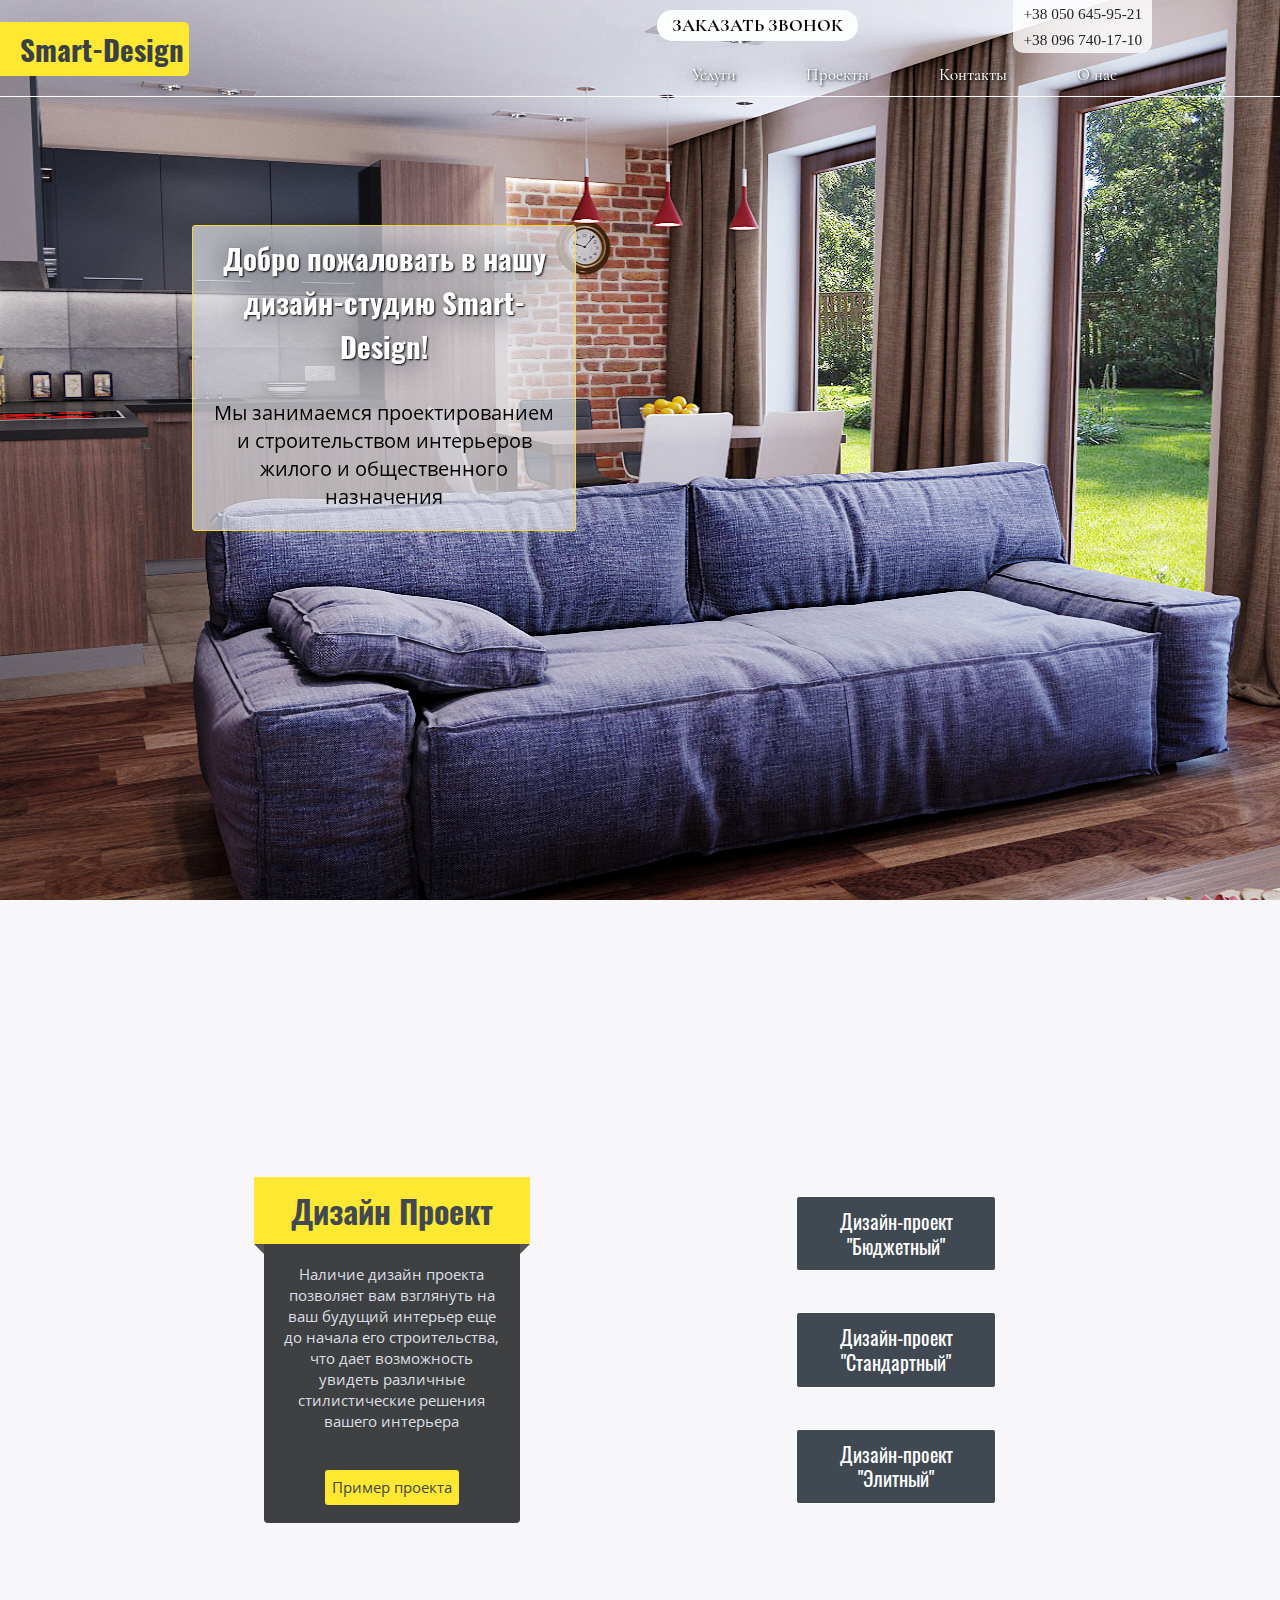
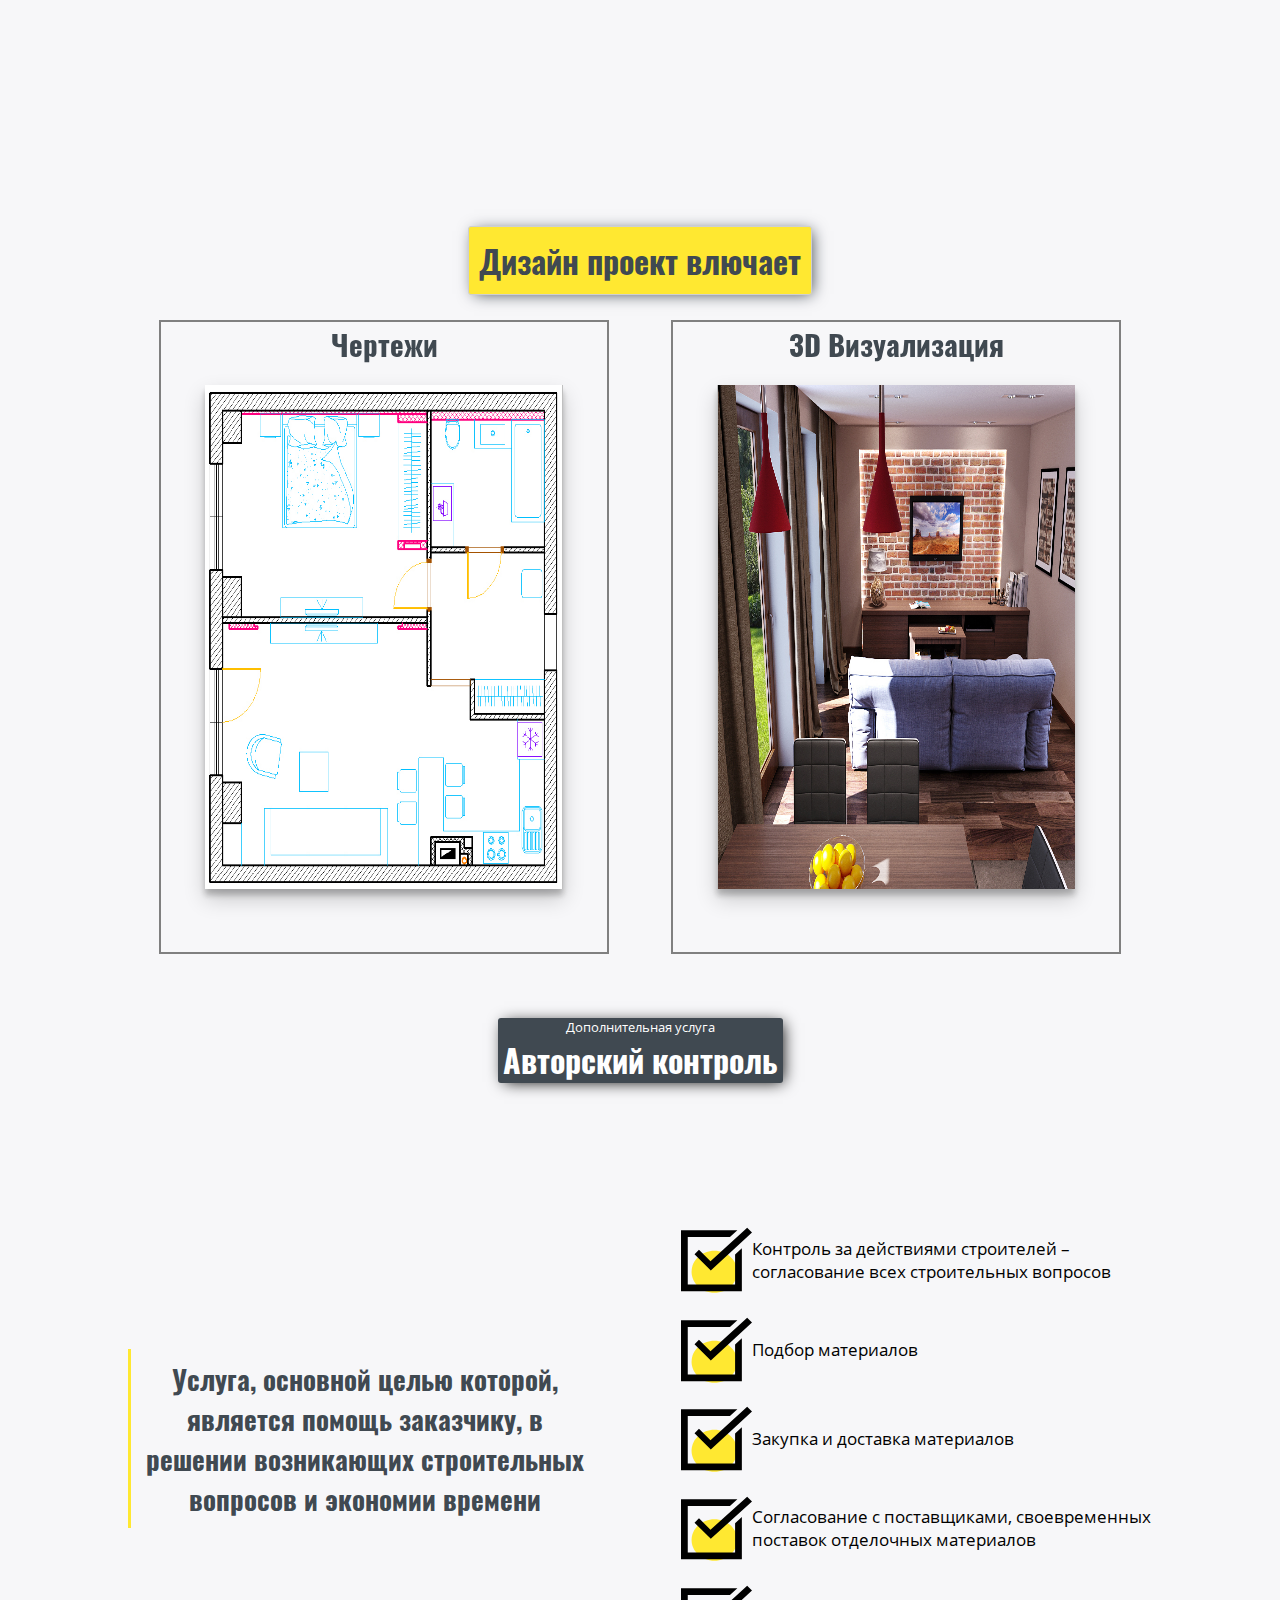
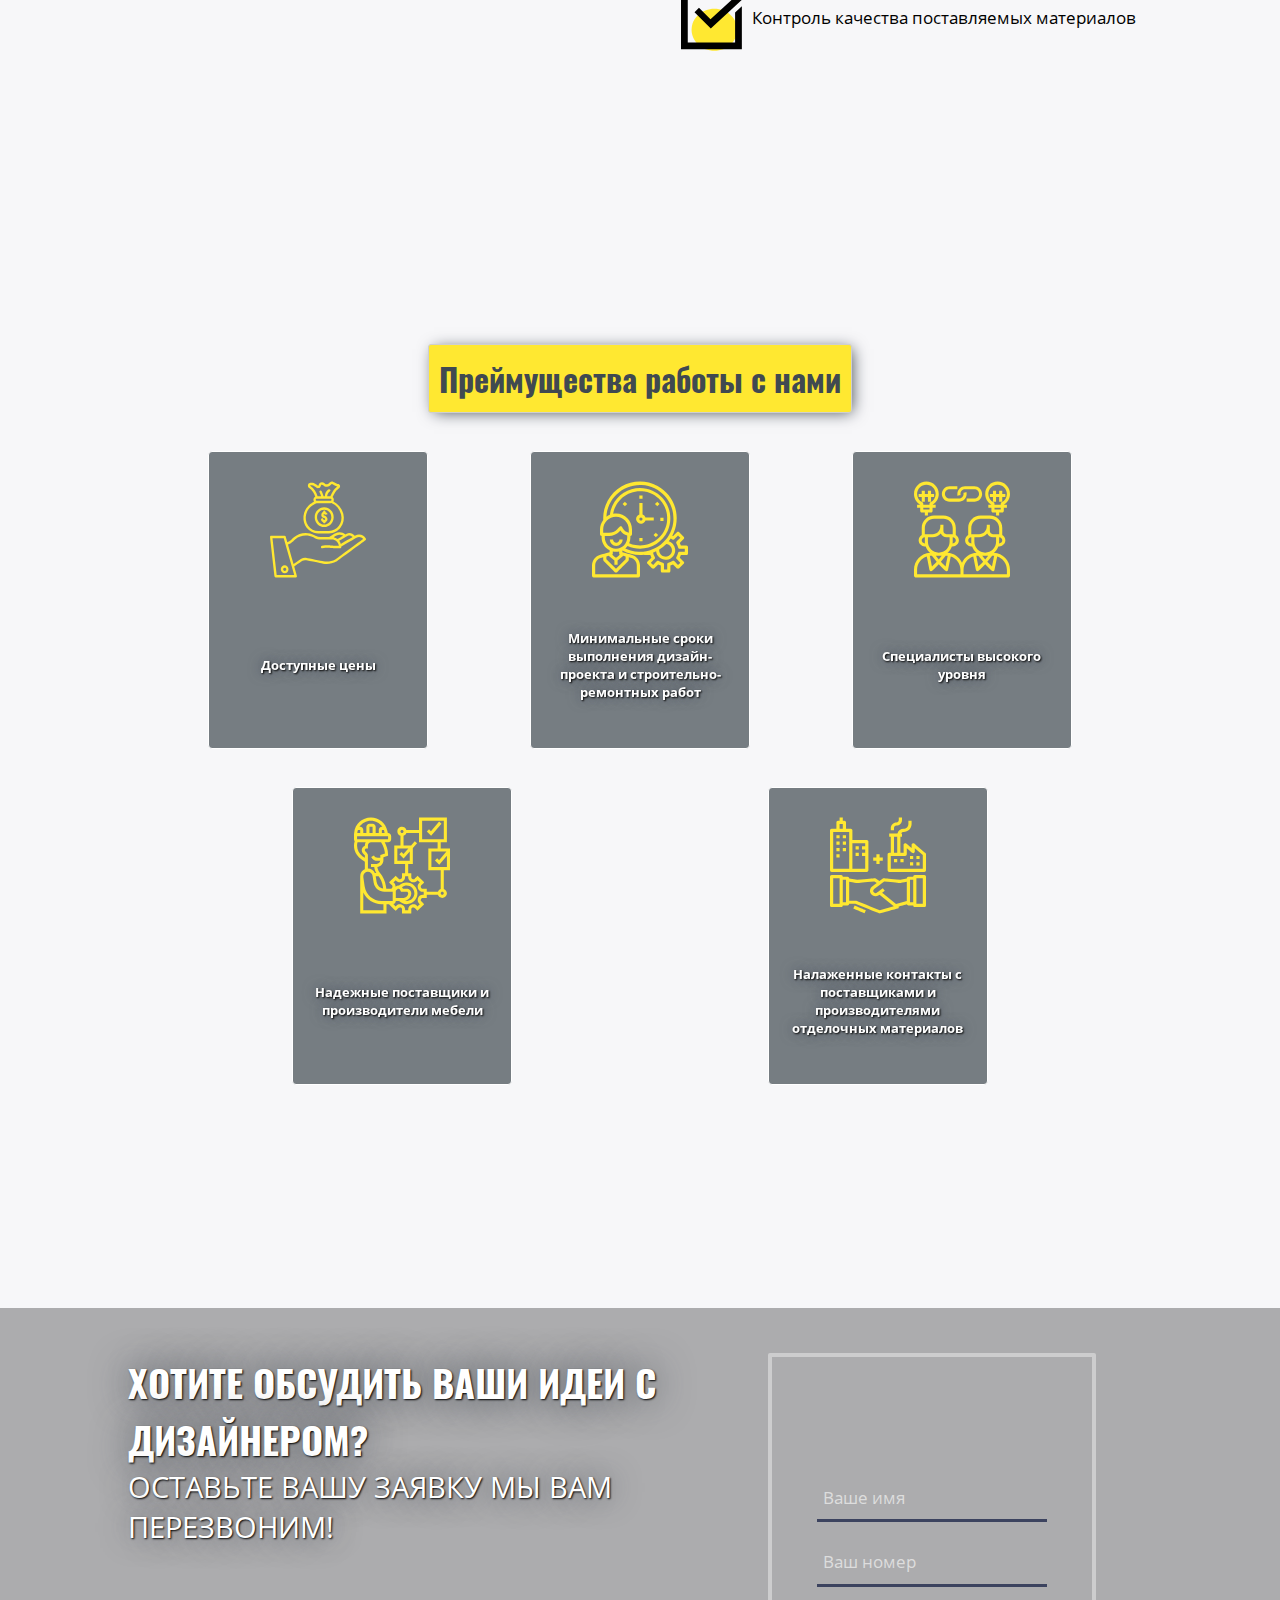
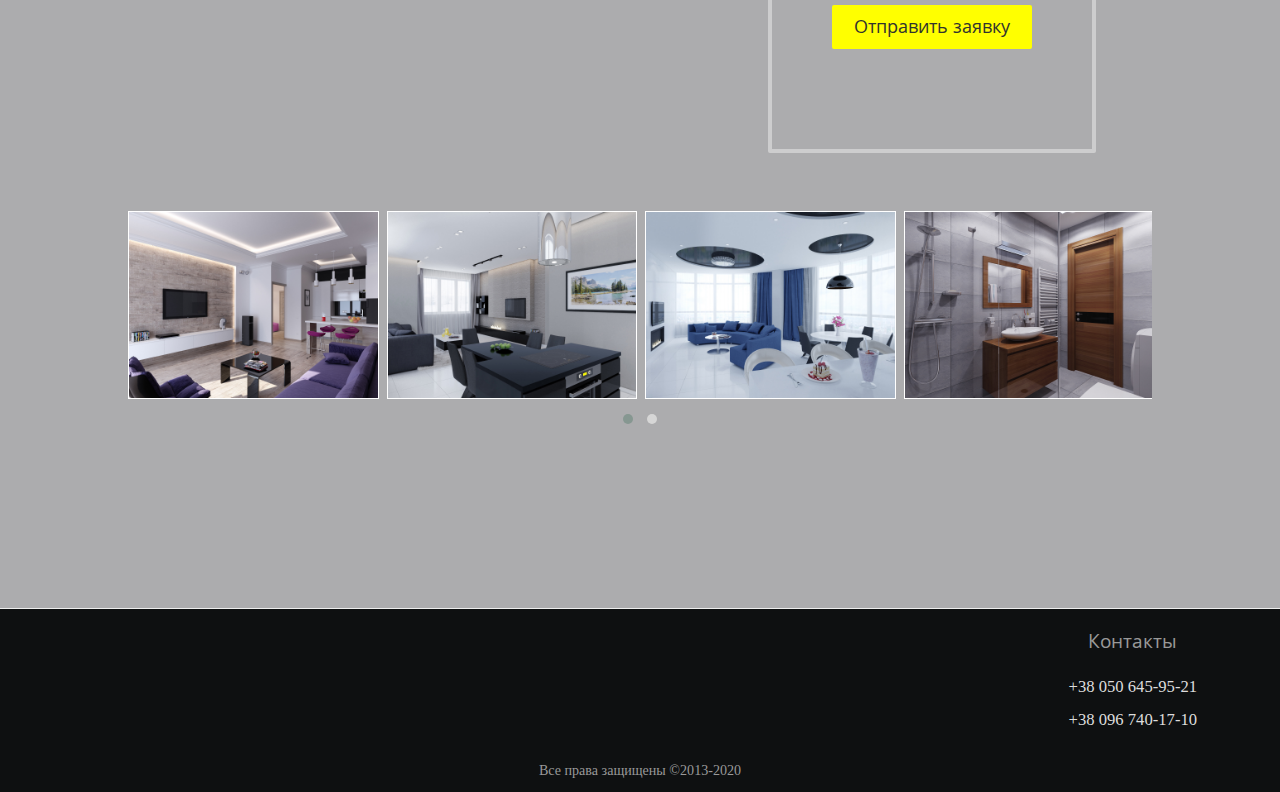
==== index.html @ 676ca0ef "im commit" ====
<!DOCTYPE html>
<html lang="ru">
<head>
	<meta charset="UTF-8">
	<meta name="viewport" content="width=device-width, initial-scale=1.0">
	<title>Smart-Design</title>
	<link rel="stylesheet" href="css/index.style.css">
  <link rel="stylesheet" href="css/fonts.css">
  <link rel="stylesheet" href="css/media.css">
  <link rel="stylesheet" type="text/css" href="css/owl.carousel.min.css"  >
  <link rel="stylesheet" type="text/css" href="css/owl.theme.default.min.css"  >
  <link rel="stylesheet" href="css/pushyMenu.css">
      <!-- slider -->
    <link rel="stylesheet" href="css/swiper.min.css">
</head>
<body>
  

<div class="wrap">
	<header class="site-header push">	
    <div class="LogoMobile"><a href="/">Smart-Design</a></div>
    <nav class="menu">
    	<div class="logoandAll">
        <div class="mainLogo"><h1><a href="/">Smart-Design</a></h1></div>
      
          <div class="dws-menu">
            <div class="phoneform">
              <span class="buttonn"><a href="#popup4" class="fill">Заказать звонок</a></span>
              <div class="phoneColor">
                <a href="tel:+38(050)645-95-21">+38 050 645-95-21</a><br>
                <a href="tel:+38(096)740-17-10">+38 096 740-17-10</a>
              </div>
            </div>

            <ul class="dws-main">
            	<li class="services"><a href="#" class="btn btn-2">Услуги</a>
            		<ul class="sub1">
    					     <li><a href="#" class="btn btn-4"><span>Дизайн Интерьера</span></a></li>
    					     <li class="subb1"><a href="#" class="btn btn-4"><span>Изготовление Мебели</span></a>
                    		<ul id="subb2">
                        		<li><a href="#">Шкафы Купе</a></li>
                        		<li><a href="#">Кухни</a></li>
                        		<li><a href="#">Компьютерные столы</a></li>
                        		<li><a href="#">Торговое оборудование</a></li>
                    		</ul>
                    </li><!---furniture--->
                    <li class="repairs"><a href="#" class="btn btn-4"><span>Ремонт</span></a>
                    		<ul class="sub3">
                        		<li><a href="#">Ремонт квартир</a></li> 
                            <li><a href="#">Ремонт офисов</a></li> 
                        		<li><a href="#">Отделочные работы</a></li>
                        		<li><a href="#">Гипсокартонные конструкции</a></li>
                        		<li><a href="#">Натяжные потолки</a></li>
                    		</ul>
                		</li>
                </ul>
              </li>
                  <li><a href="projects.index.html" class="btn btn-2">Проекты</a></li>
      			      <li><a href="#" class="btn btn-2">Контакты</a></li>
      			      <li><a href="#" class="btn btn-2">О нас</a></li>
    		    </ul>	
          
            
          </div><!-- dws-menu -->
      </div><!--- logoandAll --->
    </nav>
    
	</header>
  <!-- Site Overlay -->
        <div class="site-overlay"></div>
  
          <!-- Menu Button -->
            <button class="menu-btn">&#9776;</button>
  
        <!-- Pushy Menu -->
        <nav class="pushy pushy-left" data-focus="#first-link">
            <div class="pushy-content">
                <ul>
                    <li class="pushy-submenu">
                        <button id="first-link">Услуги</button>
                        <ul>
                            <li ><a class="pushy-link" href="#">Дизайн интерьера</a></li>
                            <li class="pushy-submenu">
                                <button>Изготовление мебели</button>
                                <ul>
                                    <li class="pushy-link"><a href="#">Шкафы купе</a></li>
                                    <li class="pushy-link"><a href="#">Кухни</a></li>
                                    <li class="pushy-link"><a href="#">Компьютерные столы</a></li>
                                    <li class="pushy-link"><a href="#">Торговое оборудование</a></li>
                                </ul>
                            </li>
                            <li class="pushy-submenu">
                                <button>Ремонт</button>
                                <ul>
                                    <li><a class="pushy-link" href="#">Ремонт квартир</a></li> 
                                    <li><a class="pushy-link" href="#">Ремонт офисов</a></li> 
                                    <li><a class="pushy-link" href="#">Отделочные работы</a></li>
                                    <li><a class="pushy-link" href="#">Гипсокартонные конструкции</a></li>
                                    <li><a class="pushy-link" href="#">Натяжные потолки</a></li>
                                </ul>
                            </li>
                        </ul>
                    </li>
                    <li class="pushy-link"><a href="projects.index.html">Проекты</a></li>
                    <li class="pushy-link"><a href="#">Контакты</a></li>
                    <li class="pushy-link"><a href="#">О нас</a></li>
                </ul>
            </div>
        </nav>


        <!-- Your Content -->
        <div id="container">

        



        <div id="popup4" class="overlay">
          <div class="popup2">
            <h2>Оставьте Ваш номер и мы Вам перезвоним!</h2>
              <a class="close" href="#">&times;</a>
              <div class="contentss2">

                  <div class="col-sm-4">
                    <form action="" method="POST">

                      <div class="form-group">
                        <label for=""></label>
                        <input type="text" class="form-control" id="" name="user_name" placeholder="Ваше имя">
                      </div>
                    
                      <div class="form-group">
                        <label for=""></label>
                        <input type="number" class="form-control" id="" name="user_phone" placeholder="Ваш номер">
                      </div>
                    
                      <button type="submit" class="pulse">Отправить заявку</button>
                    </form>
                  </div><!-- .col-sm-4 -->
              </div>
          </div><!---- popup ---->
        </div><!--- popup4 --->


  <div class="content">
        <h1>Добро пожаловать в нашу дизайн-студию Smart-Design!</h1>
        <p>Мы занимаемся проектированием и строительством интерьеров жилого и общественного назначения
        </p>
  </div>

<div class="block-swiper">
<!-- Slider -->
    <div class="swiper-container">
        <div class="swiper-wrapper">
          
          <div class="swiper-slide"><img src="img/DesignFlats/livingRoom5/02.jpg" alt="img"></div>
          <div class="swiper-slide"><img src="img/DesignFlats/apartment2/01.jpg" alt="img"></div>
          <div class="swiper-slide"><img src="img/DesignFlats/apartment/01.jpg" alt="img"></div>
          <div class="swiper-slide"><img src="img/DesignFlats/apartment/02.jpg" alt="img"></div>
        </div>
        <!-- Add Scrollbar -->
        <div class="swiper-scrollbar"></div>    
    </div>
</div>


<a id="content2"></a>
  <div class="content2">
    <div class="con-wrap">

       <div class="backfon"></div>
       <div class="backfo2"></div>

      <div class="contenDescr">
        <h1 id="ugol">Дизайн Проект</h1>
        <p>
          Наличие дизайн проекта позволяет вам взглянуть на ваш будущий интерьер еще до начала его строительства, что дает возможность увидеть различные стилистические решения вашего интерьера
        </p>
        <span class="moreInf"><a href="Exsampl1_compressed.pdf" target="_blank">Пример проекта</a></span>
      </div>

        <div class="buttons">

          <form action="#popup1"><button class="button raise">Дизайн-проект<br>"Бюджетный"</button></form>
          <form action="#popup2"><button class="button raise">Дизайн-проект<br>"Стандартный"</button></form>
          <form action="#popup3"><button class="button raise">Дизайн-проект<br>"Элитный"</button></form>

        </div>

        <div id="popup1" class="overlay">
          <div class="popup">
            <h2>Дизайн-проект<br>“ Бюджетный ”</h2>
              <a class="close" href="#content2">&times;</a>
              <div class="contentss">
                  <h3>Эскизная часть - ( 3D визуализации )</h3>
                  <p>
                  - Выезд на объект, встреча с заказчиком, обсуждение пожеланий заказчика, относительно проектируемого объекта<br>
                  - Замеры проектируемого объекта<br>
                  - Перепланировка проектируемого объекта с расстановкой мебели<br>
                  - 3D визуализация каждой комнаты проектируемого объекта<br>
                  - Количество рисуемых ракурсов одного помещения - 3 шт<br>
                  - Количество исправлений - 3D визуализаций один раз<br></p>
                   
                  <h3>Строительные чертежи</h3>
                  <p>- Обмерочный план<br>
                  - Демонтажный план<br>
                  - План возведения конструкций<br>
                  - План после перепланировки<br>
                  - План расстановки мебели (корпусная мебель, мягкая мебель, сантехника, бытовая
                     техника и др.)<br>
                  - План полов с экспликацией помещений ( ламинат, паркет, плитка, ковролин, линолеум)<br></p>
              </div>
          </div><!-- popup -->
        </div><!--- popup1 --->

        <div id="popup2" class="overlay">
          <div class="popup">
            <h2>Дизайн-проект<br>“ Стандартный ”</h2>
              <a class="close" href="#content2">&times;</a>
              <div class="contentss">
                  <h3>Эскизная часть - ( 3D визуализации )</h3>
                  <p>
                  - Выезд на объект, встреча с заказчиком, обсуждение пожеланий заказчика относительно проектируемого объекта<br>
                  - Замеры проектируемого объекта<br>
                  - Перепланировка проектируемого объекта с расстановкой мебели – кол-во вариантов  до 3 вариантов<br>
                  - Разработка дизайна<br>
                  - 3D визуализация каждой комнаты проектируемого объекта<br>
                  - Количество рисуемых ракурсов одного помещения - 4 шт<br>
                  - Количество исправлений - 3D визуализаций до трех раз<br>
                  - Подбор отделочных материалов (дверей, плитки, обоев, напольного покрытия )<br>
                  - Авторский контроль – 1 раз в месяц</p>
                   
                  <h3>Строительные чертежи</h3>
                  <p>- Обмерочный план<br>
                  - Демонтажный план<br>
                  - План возведения конструкций<br>
                  - План после перепланировки<br>
                  - План расстановки мебели (корпусная мебель, мягкая мебель, сантехника, бытовая
                     техника )<br>
                  - План полов с экспликацией помещений ( ламинат, паркет, плитка, ковролин, линолеум)<br>
                  - План потолков<br>
                  - План расстановки светильников<br>
                  - План расстановки выключателей и включения светильников<br>
                  - План расстановки розеток (электро, интернет, телевизионных)<br>
                  - Развертки по всем стенам каждой комнаты с указанием расположения – розеток, выключателей, корпусной мебели (кухни, шкафы-купе и др.), разводки сантехники (холодная/горячая вода, канализация)<br>
                  - Схема раскладки плитки – с указанием кол-ва штук плитки по каждой стене – а также общее кол-во плитки по каждой комнате (ванна, кухня, коридор, балкон и др.)</p>
              </div>
          </div><!---- popup ---->
        </div><!--- popup2 --->


        <div id="popup3" class="overlay">
          <div class="popup">
            <h2>Дизайн-проект<br>“ Элитный ”</h2>
              <a class="close" href="#content2">&times;</a>
              <div class="contentss">
                  <h3>Эскизная часть - ( 3D визуализации )</h3>
                  <p>
                  - Выезд на объект, встреча с заказчиком, обсуждение пожеланий заказчика относительно проектируемого объекта<br>
                  - Замеры проектируемого объекта<br>
                  - Перепланировка проектируемого объекта с расстановкой мебели –
                     кол-во вариантов  до 3 вариантов<br>
                  - Разработка дизайна<br>
                  - 3D визуализация каждой комнаты проектируемого объекта<br>
                  - Прорисовка в 3D выбранной заказчиком мебели, светильников и тд.<br>
                  - Количество рисуемых ракурсов одного помещения - 4 шт<br>
                  - Количество исправлений - 3D визуализаций до пяти раз<br>
                  - Подбор отделочных материалов (дверей, плитки, обоев, напольного покрытия )<br>
                  - Помощь заказчику в подборе материалов, мебели и др.<br>
                  - Авторский контроль – 1 раз в неделю<br></p>
                   
                  <h3>Строительные чертежи</h3>
                  <p>- Обмерочный план<br>
                  - Демонтажный план<br>
                  - План возведения конструкций<br>
                  - План после перепланировки<br>
                  - План расстановки мебели (корпусная мебель, мягкая мебель, сантехника, бытовая техника )<br>
                  - План полов с экспликацией помещений ( ламинат, паркет, плитка, ковролин, линолеум) <br>
                  - План потолков<br>
                  - План расстановки светильников<br>
                  - План расстановки выключателей и включения светильников<br>
                  - План расстановки розеток (электро, интернет, телевизионных)<br>
                  - Развертки по всем стенам каждой комнаты с указанием расположения – розеток, выключателей, корпусной мебели (кухни, шкафы-купе и др.), разводки сантехники (холодная/горячая вода, канализация)<br>
                  - Схема раскладки плитки – с указанием кол-ва штук плитки по каждой стене – а также общее кол-во плитки по каждой комнате (ванна, кухня, коридор, балкон и др.)</p>
              </div>
          </div><!---- popup ---->
        </div><!--- popup3 --->

    </div><!---- con-wrap ---->
  </div><!---- content2 ---->

  <div class="dproect">
    <h1>Дизайн проект влючает</h1>
  </div>

  <div class="content3">
    <div class="bluewrap">
      <div class="blueprints"></div>
      <h1>Чертежи</h1>
    </div>
    <div class="visualwrap">
      <div class="visualization">
      </div>
      <h1>3D Визуализация</h1>
    </div>
  </div>

  

  <div class="content4">
    <div class="dproect2wrap">
      <div class="dproect2">
        <p>Дополнительная услуга</p>
        <h1>Авторский контроль</h1>
      </div>
    </div>
    <div class="mainwrap">
      <div class="textMain">
        <h1>Услуга, основной целью которой, является помощь заказчику, в решении возникающих строительных вопросов и экономии времени</h1>
      </div>

      <div class="textMain2">
        <div class="tmtx">
          <img  src="img/checked.svg" alt="img">
          <p>Контроль за действиями строителей – согласование всех строительных вопросов</p>
        </div>

        <div class="tmtx">
          <img  src="img/checked.svg" alt="img">
          <p>Подбор материалов</p>
        </div>

        <div class="tmtx">
          <img src="img/checked.svg" alt="img">
          <p>Закупка и доставка материалов</p>
        </div>

        <div class="tmtx">
          <img  src="img/checked.svg" alt="img">
          <p>Согласование с поставщиками, своевременных поставок отделочных материалов</p>
        </div>

        <div class="tmtx">
          <img src="img/checked.svg" alt="img">
          <p>Контроль качества поставляемых материалов</p>
        </div>

      </div>
    </div>
  </div><!-- content4 -->

    <div class="content5">

      <div class="dproect3">
        <h1>Преймущества работы с нами</h1>
      </div>

        <div class="boxik">
          <div class="lixtik">
            <img class="goodCost" src="img/cost2.svg" aria-hidden="true" alt="img">
            <p>Доступные цены</p>
          </div>

          <div class="lixtik2">
            <img class="goodCost" src="img/time2.svg" aria-hidden="true" alt="img">
            <p>Минимальные сроки выполнения дизайн-проекта и строительно-ремонтных работ</p>
          </div>

          <div class="lixtik3">
            <img class="goodCost" src="img/experts2.svg" aria-hidden="true" alt="img">
            <p>Специалисты высокого уровня</p>
          </div>

          
        </div><!---- boxik ---->

        <div class="boxik2">
          <div class="lixtik4">
            <img class="goodCost" src="img/delivery2.svg" aria-hidden="true" alt="img">
            <p>Надежные поставщики и производители мебели</p>
          </div>

          <div class="lixtik5">
            <img class="goodCost" src="img/good.svg" aria-hidden="true" alt="img">
            <p>Налаженные контакты с поставщиками и производителями отделочных материалов</p>
          </div>

        </div><!-- boxik -->

          <div class="lixtik3-mobile">
            <img class="goodCost" src="img/experts2.svg" aria-hidden="true" alt="img">
            <p>Специалисты высокого уровня</p>
          </div>
      </div><!-- content5 -->

    <div class="container6">
      <div class="canfon"></div>
      <div class="row">
        <div class="maincall">
          <h1>Хотите Обсудить Ваши идеи с Дизайнером?</h1>
          <div class="callback"><h1>Оставьте Вашу заявку мы Вам перезвоним!</h1></div>
        </div>
        
        <div class="col-sm-4">
          <form action="" method="POST">

            <div class="form-group">
              <label for=""></label>
              <input type="text" class="form-control" id="" name="user_name" placeholder="Ваше имя">
            </div>
          
            <div class="form-group">
              <label for=""></label>
              <input type="number" class="form-control" id="" name="user_phone" placeholder="Ваш номер">
            </div>
          
            <button type="submit" class="pulse">Отправить заявку</button>
          </form>
        </div><!-- .col-sm-4 -->
     

                <!-- Set up your HTML -->
        <div class="ggoo">
          <div class="owl-carousel owl-theme">
            <div><a href="Projects.html"><img src="img/DesignFlats/apartment/01.jpg" alt="img"></a></div>
            <div><a href="Projects.html"><img src="img/DesignFlats/apartment2/03.jpg" alt="img"></a></div>
            <div><a href="Projects.html"><img src="img/DesignFlats/apartment3/03.jpg" alt="img"></a></div>
            <div><a href="Projects.html"><img src="img/DesignFlats/bathroom5/01.jpg" alt="img"></a></div>
            <div><a href="Projects.html"><img src="img/DesignFlats/beautySaloon/05.jpg" alt="img"></a></div>
            <div><a href="Projects.html"><img src="img/DesignFlats/bedroom3/02.jpg" alt="img"></a></div>
            <div><a href="Projects.html"><img src="img/DesignFlats/childrenRoom2/04.jpg" alt="img"></a></div>
            <div><a href="Projects.html"><img src="img/DesignFlats/livingRoom12/02.jpg" alt="img"></a></div>
          </div>
        </div>

      </div> <!-- .row -->

    </div><!-- .container -->

 </div><!---- wraper ---->
</div>



	<footer class="site-footer push">
      <div class="phonefooter">
        <p>Контакты</p>
        <a href="tel:+38(050)645-95-21">+38 050 645-95-21</a>
        <a href="tel:+38(096)740-17-10">+38 096 740-17-10</a>
      </div>
        <!---- <ul class="socialIco">
          <li><a href="#"><img src="img/vk.png" alt="Группа в контакте" title="Группа Вконтакте"></a></li>
          <li><a href="#"><img src="img/facebook.png" alt="Фейсбук" title="Страница facebook"></a></li>
          <li><a href="#"><img src="img/instagram.png" alt="instagram" title="instagram"></a></li>
          <li><a href="#"><img src="img/mail.png" alt="post" title="post"></a></li>
        </ul> ---->
        <div class="footerRights">Все права защищены &copy;2013-2020</div>
    </footer>
   
  

  <!---- OwlCarousel2-2.3.4 ---->
  <script src="https://ajax.googleapis.com/ajax/libs/jquery/3.4.1/jquery.min.js"></script>
  <script src="js/pushy.min.js"></script>
  <script src="OwlCarousel2-2.3.4/dist/owl.carousel.js"></script>
  <script src="js/main.js"></script>
  <script src="js/navmenu.js"></script>


    <!-- Swiper JS -->
  <script src="js/swiper.js"></script>
  <!-- Initialize Swiper -->
  <script>
    var swiper = new Swiper('.swiper-container', {
        scrollbar: {
        el: '.swiper-scrollbar',
        hide: true,
      },

        speed:900,
        slidesPerView: 1,
        grabCursor: false,
        keyboard: {
        enabled: true,
    },

      loop: true,
      autoplay: {
        delay: 10000,
        disableOnInteraction: false,
      },
      pagination: {
        el: '.swiper-pagination',
        clickable: true,
      },
      
    });
  </script>
  <script>
    if (window.matchMedia("(max-width: 770px)").matches) {
      var owl = $('.owl-carousel');
      owl.owlCarousel({
          items:2,
          loop:true,
          margin:10,
          autoplay:true,
          autoplayTimeout:3000,
          autoplayHoverPause:true
           });
      /* the viewport is at least 400 pixels wide */
    } else {
      var owl = $('.owl-carousel');
      owl.owlCarousel({
          items:4, 
          loop:true,
          margin:10,
          autoplay:true,
          autoplayTimeout:3000,
          autoplayHoverPause:true
        });
      /* the viewport is less than 400 pixels wide */
    }
</script>

  <script>
          
      $('.play').on('click',function(){
          owl.trigger('play.owl.autoplay',[1000])
      })
      $('.stop').on('click',function(){
          owl.trigger('stop.owl.autoplay')
      })
          
  </script>
</body>
</html>
---- css/index.style.css ----
body {
	
	background-color: #F7F7F9;
}
*{	
 	margin: 0;
 	padding: 0;
}
footer {
	bottom: 0;
	position: relative;
	width: 100%;
	height: auto;
	background-color:rgba(14, 16, 17, 1);
	color:#FBFBFC ;
}



.pushy-content{
	display: none;
}
.menu-btn{
	display: none;

}


nav {
	display: flex;
	position: absolute;
	width: 100%;
	height: auto;
	z-index: 3;
	
}

.btn-2:after,
.btn-2:before {
  -webkit-backface-visibility: hidden;
          backface-visibility: hidden;
  border: 1px solid rgba(255, 255, 255, 0);
  bottom: 0px;
  content: " ";
  display: block;
  margin: 5px auto;
  position: relative;
  -webkit-transition: all 280ms ease-in-out;
  transition: all 280ms ease-in-out;
  width: 0;
}


.btn-2:hover:before {
  -webkit-backface-visibility: hidden;
          backface-visibility: hidden;
  border-color: #fff;
  border-radius: 4px;
  -webkit-transition: width 350ms ease-in-out;
  transition: width 150ms ease-in-out;
  width: 100%;
}


.btn-2:hover:before {
  bottom: auto;
  top: 0;
  width: 100%;
}
.btn-4 {
  overflow: hidden;
  position: relative;
}
.btn-4 span {
  z-index: 20;
}
.btn-4:after {
  background: hsla(222, 12%, 7%, 1);
  content: "";
  height: 155px;
  left: -75px;
  opacity: .4;
  position: absolute;
  top: -50px;
  -webkit-transform: rotate(35deg);
          transform: rotate(35deg);
  -webkit-transition: all 550ms cubic-bezier(0.19, 1, 0.22, 1);
  transition: all 550ms cubic-bezier(0.19, 1, 0.22, 1);
  width: 50px;
  z-index: -10;
}

.btn-4:hover:after {
  left: 120%;
  -webkit-transition: all 350ms cubic-bezier(0.19, 1, 0.22, 1);
  transition: all 550ms cubic-bezier(0.19, 1, 0.22, 1);
}
.btn-2{

	text-shadow:1px 1px 3px black, 0 0 1em #404951;
}

.logoandAll {
	width: 100%;
	display: flex;
	justify-content: space-between;
	
}
.LogoMobile{
	display: none;
}
.mainLogo{
	margin: auto 0;
}
.mainLogo a{
	font-family: 'Oswald', sans-serif;
	position: relative;
	font-weight: bold;
	background-color: #FFE831;
	text-decoration: none;
	border-bottom-right-radius: 5px;
	border-top-right-radius: 5px;
	padding: 5px;
	padding-left: 20px;
	color:#394146;
	font-size: 2.3vw;
	-webkit-transition-duration: .5s;
	-o-transition-duration: .5s;
	transition-duration: .5s;
}

.phoneColor a:hover{
	text-decoration: underline;

}
.phoneColor a{
	color: #232325;
	font-size: 1.2vw;
	text-decoration: none;
	line-height: 0.5;

}
.phoneColor{
	display: flex;
	flex-wrap: nowrap;
	flex-direction:column;
	position: relative;
	padding:2%;
	background-color: rgba(255, 255, 255, 0.8);
	border-bottom-left-radius: 10px;
	border-bottom-right-radius: 10px;
}


.popup2{
	display: flex;
	position: relative;
	flex-direction: column;
	align-items: center;
	flex-wrap: wrap;
	margin:2% auto;
	background: rgba(255, 255, 255, 0.8);
	padding:10px 0 0 0;
	border-radius: 5px;
	width: 40%;
	min-height: 40vh;
	max-height: 75vh;
	transition: all .5s ease-in-out;
}

.popup2:before{
	content:"";
	position: absolute;
	top:0;
	bottom: 0;
	right: 0;
	left: 0;

	filter: blur(4px);

} 
.popup2 h2 {
	width: 80%;
	font-family: 'Oswald', sans-serif;
	font-size: 2vw;
 	text-align: center;
 	margin-top: 0;
 	color: #464F56;
}
.popup2 .close {
  position: absolute;
  top: 20px;
  right: 30px;
  transition: all 200ms;
  font-size: 30px;
  font-weight: bold;
  text-decoration: none;
  color: #333;
}
.popup2 .contentss2 {
  	overflow: auto;
}
.contentss2 {
	display: flex;
	flex-direction: column;
	width: 100%;
	height: auto;
}

.popup2 .col-sm-4{
  display: flex;
  position:relative;
  margin:10% 0;
  width: 75%;
  height: auto;
  background: #fff;
  border-radius: 2px;
  z-index: 2;
}
.popup2 .col-sm-4:before{} 

.popup2 .form-group{
  margin:10%;
  display: flex;
  position: relative;
  justify-content: center;


}
.form-control::-webkit-inner-spin-button { 
  display: none;

}
.popup2 .form-control{
  font-family: 'Open Sans', sans-serif;
  font-size: 1.2em;
  color:#080808;
  width:100%;
  background:none;
  padding:3%;
  line-height:2;
  text-decoration:none;
  border:none;
  border-bottom:3px solid #3C435F;
  outline:none;

}
.popup2 input::-webkit-input-placeholder{
	font-family: 'Open Sans', sans-serif;
	color: gray; 
}



.buttonn:hover{
	background-color: #222320;
}
.buttonn a:hover{
  color: #fff;
}
.buttonn {
	display: flex;
	align-items: center;
	position:relative;
	height: 25px;
	margin-top:2%;
	padding: 3px 5px;
	background: rgba(252, 253, 253, 1);
	border-radius:15px;
}
.buttonn a{
	font-family: 'Cormorant Garamond', serif;
	text-decoration: none;
	font-weight: bold;
	text-transform: uppercase;
	color:black;
	font-size: 1.4vw;
	padding: 5px 10px;
}



.dws-menu {
	display: flex;
	flex-direction: column;
		margin-right: 10%;
	position: relative;
}
.phoneform{
	display: flex;
	justify-content: space-between;
}
.menu:before{
	content:"";
	bottom: 0;
	position: absolute;
	width: 100%;
	height: 1px;
	background-color:  #fdfdfd;
}
.dws-menu ul{
	display: inline-flex;
	position: relative;
	list-style: none;
}

.dws-menu > ul li a{
	font-family: 'Cormorant Garamond', serif;
	position: relative;
	display: block;
	color:#fff;
	font-weight: 500;
	text-decoration: none;
	font-size: 1.3vw;
	padding: 0 35px;
	z-index: 2;
}

.dws-menu  ul li > ul {
	margin-right: 80px;

}
.dws-menu  ul li {
	position: relative;
	justify-content: center;
	text-align: center;	
}


/*---- sub menu ----*/ 
.dws-menu li ul {
	position: absolute;
	width: 250px;
	right: -150px;
	display: block;
}
	
.dws-menu li > ul li a:hover {
	background-color: hsla(208, 12%, 50%, 1);
}

.dws-menu li > ul li a {
	display: block;
	background-color: rgba(255, 255, 255, 1);
	color: #000;
	font-size: 1.2em;
	font-weight: bold;
	padding: 10px 0;
	border-radius: 2px;
	box-shadow: inset 2px 2px 10px -4px #464F56;
	
}

.dws-menu li > ul li ul{
	display: block;
	position: absolute;
	left: 250px;
	top: 0;
}
/*--
.dws-menu li:hover > ul{
	display: block;
} --*/

.content{
	display: flex;
	flex-direction: column;
	box-sizing: border-box;
	position: absolute;
	top:25%;
	left:15%;
	z-index: 2;
	max-width: 30%;
	max-height: 70%;
	text-align: center;
	border:1px solid #F7D733;
	background-color:hsla(222, 12%, 90%, 0.7);
	border-radius: 3px;
}
.content h1{
	font-family: 'Oswald', sans-serif;
	font-size: 2.3vw;
	padding:10px;
	color: #FFFFFF;
	text-shadow:1px 1px 2px black, 0 0 1em #404951;
}
.content p{
	font-family: 'Open Sans', sans-serif;
	font-size: 1.6vw;
	padding: 20px;

}
.block-swiper{
	width: 100%;
	height: 100vh;
}

.content2{	
}
.con-wrap{
	display: flex;
	position: relative;
	width: 100%;
	height: 100vh;
	flex-direction: row;
	justify-content: center;
	align-items: center;
}
.buttons{
	display: flex;
	position: relative;
	margin:0 10%;
	flex-direction: column;
	z-index: 1;
}

.button:hover,
.button:focus{
	box-shadow: 0 0.5em 0.5em -0.2em var(--hover);
	-webkit-transform: translateY(-0.3em);
	transform: translateY(-0.3em);
}
.button{
	--color:#fff;
	--hover:#e5dd60;
}
.button:hover, .button:focus{
	border-color: var(--hover);
	color:#fff;
	filter:brightness(1.2);
}

.button{
	color:var(--color);
	-webkit-transition:0.25s;
	transition: 0.25s;
	position: relative;
	text-align: center;
	font-family: 'Oswald', sans-serif;
	color:#FFFFFF; 
	background:#404951;
	width: 200px;
	border:1.5px solid;
	line-height: 1.2;
	margin:1em;
	padding:5% 10%;
	border-radius: 3px;
	cursor: pointer;
	font-size: 1.6vw;

}
.raise{

}

.backfo2{
	position: absolute;
	display: flex;
    width:100%;
    height:100%;
    background:#000;
    opacity:0;
   

}
.backfon{
	width: 100%;
	height: 100vh;
	background-repeat: no-repeat;
	background-size: 100% 100%;
	position:absolute;
	background-attachment:fixed;
	background-image: url(../img/DesignFlats/LivingRoom2/01.jpg);
	-webkit-filter: blur(2px);
	-moz-filter: blur(2px);
	-o-filter: blur(2px);
	-ms-filter: blur(2px);
	filter: blur(2px);


}
.contenDescr{
	display: flex;
	position: relative;
	flex-direction: row;
	flex-wrap: wrap;
	justify-content: center;
	width: 20%;
	margin:0 10%;
	border-radius: 4px;
	background-color:hsla(222, 12%, 7%, 0.8);
	z-index: 2;
}
.contenDescr h1{
	font-family: 'Oswald', sans-serif;
	text-align: center;
	padding: 10px 0;
	color:#DADFE4;
}
#ugol {
	display: flex;
	position: relative;
	justify-content: center;
	width: 110%;
	height: auto;
	align-items: center;
	margin-left: -10px; /* 30 padding conteiner + 1 border conteiner + 10 border before */
	margin-right: -10px;
	background: #FFE831;
	color: #404951;
}

#ugol:after{
  	position: absolute;
  	left: 0;
  	bottom: -10px;
  	content:'';
  	border-top: 10px solid #555;
  	border-left: 10px solid transparent;
}

#ugol:before{
  position: absolute;
  right: 0;
  bottom: -10px;
  content:'';
  border-top: 10px solid #555;
  border-right: 10px solid transparent;
}
.contenDescr p{
	font-family: 'Open Sans', sans-serif;
	text-align: center;
	font-size: 1.2vw;
	padding: 20px;
	color:#DADFE4;
}
.moreInf{
	display: flex;
	background: #FFE831;
	border-radius: 3px;
	margin:7% 0;
	padding:7px;
	color: #404951;
	text-align: center;

}
.moreInf a{
	font-family: 'Open Sans', sans-serif;
	font-size: 1.2vw;
	color: #404951;
	text-decoration: none;
}
.moreInf a:active{
	color:black;

}
.moreInf:hover{
	cursor: pointer;
	filter: brightness(1.3);

}



/*---- POPUP ----*/
.overlay {
  position: fixed;
  top: 0;
  bottom: 0;
  left: 0;
  right: 0;
  background: rgba(0, 0, 0, 0.7);
  transition: opacity 500ms;
  visibility: hidden;
  opacity: 0;
  z-index: 100;
}
.overlay:target {
  visibility: visible;
  opacity: 1;
}

.popup{
	display: flex;
	flex-direction: column;
	position: relative;
	justify-content: center;
	align-items: center;
	margin:2% auto;
	padding: 20px 0;
	background: #fff;
	border-radius: 5px;
	width: 80%;
	min-height: 70vh;
	max-height: 80vh;
	transition: all .5s ease-in-out;
}

.popup h2 {
	font-family: 'Oswald', sans-serif;
	font-size: 2vw;
 	text-align: center;
 	margin-top: 0;
 	padding: 1%;
 	color: #333;
 	background-color: yellow;
}
.contentss {
	display: flex;
	flex-direction: column;
	width: 80%;
}
.contentss h3{
	font-family: 'Open Sans', sans-serif;
	font-size: 2vw;
	padding:2% 0;
	text-align: center;
 	color: #333;
}
.contentss p{
	font-family: 'Open Sans', sans-serif;
	font-size: 1.3vw;
	line-height:1.7;
}
.popup .close {
  position: absolute;
  top: 20px;
  right: 30px;
  transition: all 200ms;
  font-size: 30px;
  font-weight: bold;
  text-decoration: none;
  color: #333;
}
.popup .contentss {
  	overflow: auto;
}
.contentss::-webkit-scrollbar{
	width:8px;
}
.contentss::-webkit-scrollbar-thumb{
	background-color: #ddd;
	border-radius: 4px;
}


@media screen and (max-width: 700px){
  .popup{
    width: 70%;
  }
}







.dproect{
	display:flex;
	width: 100%;
	margin:2% 0;
	justify-content: center;
	text-align: center;
}

.dproect h1{
	font-family: 'Oswald', sans-serif;
	color: #404951;
	border: 1px solid#CFCFCF; 
	padding: 10px;
	background:#FFE831;
	border-radius: 3px;
	box-shadow: 3px 2px 15px -3px;
	font-size: 2.5vw;
}

.content3{
	width: 80%;
	height: 100%;
	display:flex;
	justify-content: center;
	position: relative;
	overflow: hidden;
	margin:0 auto;
	padding-bottom: 5%;

}
.content3 h1{
	position: relative;
	justify-content: center;
}
.bluewrap{
	display: flex;
	flex-direction: column;
	position: relative;
	justify-content: center;
	align-items: center;
	width: 50%;
	height: 70vh;
	margin:0 3%;
	border:2px solid gray;
	
}

.bluewrap h1{
	position: absolute;
	top:0;
	font-family: 'Oswald', sans-serif;
	font-size: 2.3vw;
	color: #404951;
}

.blueprints{
	width: 80%;
	height: 80%;
	display: block;
	background-repeat: no-repeat;
	background-size: 100% 100%;
	background-image: url(../img/blueprints01.jpg);
	border-right: 1px solid silver;
	transform: translateZ(0);
	box-shadow: 0 10px 20px rgba(0,0,0,0.19), 0 6px 6px rgba(0,0,0,0.23);
}

.blueprints:hover{
  animation-name: blueprints;
  animation-duration: 1s;
  animation-timing-function: ease-in-out;
  animation-iteration-count: 1;
}
/* blueprints Vertical */
@keyframes blueprints {
  16.65% {
    transform: translateY(8px);
  }
  33.3% {
    transform: translateY(-6px);
  }
  49.95% {
    transform: translateY(4px);
  }
  66.6% {
    transform: translateY(-2px);
  }
  83.25% {
    transform: translateY(1px);
  }
  100% {
    transform: translateY(0);
  }
}
.visualwrap h1{
	position: absolute;
	top:0;
	font-family: 'Oswald', sans-serif;
	font-size: 2.3vw;
	color: #404951;
}
.visualwrap{
	display: flex;
	flex-direction: column;
	position: relative;
	justify-content: center;
	align-items: center;
	width: 50%;
	height: 70vh;
	margin:0 3%;
	border:2px solid gray;
}
.visualization{
	width: 80%;
	height:80%;
	display: block;
	background-repeat: no-repeat;
	background-size: 100% 100%;
	background-image: url(../img/DesignFlats/livingRoom5/03.jpg);
	border-left: 1px solid silver;
	transform: translateZ(0);
	box-shadow: 0 10px 20px rgba(0,0,0,0.19), 0 6px 6px rgba(0,0,0,0.23);

}
.visualization:hover{
  animation-name: blueprints;
  animation-duration: 1s;
  animation-timing-function: ease-in-out;
  animation-iteration-count: 1;
}
/* visualization Vertical */
@keyframes visualization {
  16.65% {
    transform: translateY(8px);
  }
  33.3% {
    transform: translateY(-6px);
  }
  49.95% {
    transform: translateY(4px);
  }
  66.6% {
    transform: translateY(-2px);
  }
  83.25% {
    transform: translateY(1px);
  }
  100% {
    transform: translateY(0);
  }
}
.content4{
	width: 100%;
	height:100vh;
	position: relative;
	justify-content: center;
	align-items: center;
	
}
.dproect2wrap{
	display: flex;
	justify-content: center;
}
.dproect2{
	display: flex;
	flex-direction: column;
	text-align: center;
	box-shadow: 3px 2px 15px -3px black;
	background:#404951;
	border-radius: 3px;
}
.dproect2 h1{
	font-family: 'Oswald', sans-serif;
	flex-wrap: nowrap;
	color:#FFFFFF;
	font-size: 2.5vw;
	padding: 0 5px;
}
.dproect2 p{
	font-family: 'Open Sans', sans-serif;
	font-size: 1vw;
	color:#FFFFFF;

}

.mainwrap{
	width: 80%;
	height: 79%;
	display: flex;
	position: relative;
	margin:0 auto;
	flex-direction: row;
	justify-content: center;
	align-items: center;
}

.textMain h1{
	font-family: 'Oswald', sans-serif;
	font-size: 2.1vw;
	padding: 2%;
	text-align: center;
	color: #404951;
	border-left: 3px solid #FFE831;
	
}
.textMain{
	display: flex;
	position: relative;
	align-items: center;
	width: 50%;

	
}
.textMain2{
	display: flex;
	flex-direction: column;
	width: 50%;
	padding-left: 8%;
	position: relative;
}
.tmtx{
	display: flex;
	position: relative;
	align-items: center;
	margin:2% 0;
	width: 100%;
}

.tmtx p{
	font-family: 'Open Sans', sans-serif;
	font-size: 1.3vw;

}

.tmtx img{
	display: block;
	width: 15%;
	height: 15%
}



.content5{
	width: 100%;
	height: 110vh;
	display: flex;
	flex-direction: column;
	background-repeat: no-repeat;
	background-size: 100% 100%;
	background-attachment:fixed;
	background-image: url(../img/DesignFlats/livingRoom9/01.jpg);
}

.dproect3{
	display: flex;
	margin:2% 0;
	justify-content: center;
	text-align: center;
}
.dproect3 h1{
	font-family: 'Oswald', sans-serif;
	color: #404951;
	border: 1px solid #CFCFCF; 
	padding: 10px;
	background:#FFE831;
	border-radius: 3px;
	box-shadow: 3px 2px 15px -3px;
}
.boxik{
	display: flex;
	position: relative;
	width: 100%;
	margin-top:1%;
	flex-direction:row;
	justify-content: center;


	
}
.boxik2 {
	display: flex;
	position: relative;
	width: 100%;
	margin:3% 0;
	flex-direction:row;
	justify-content: center;
	
}
.lixtik3-mobile{
	display: none;
}

.lixtik, .lixtik2, .lixtik3{
	display: flex;
	background-color: hsla(208, 12%, 28%, 0.7);
	width: 15%;
	height: 30vh;
	margin:0 4%;
	padding: 1%;
	flex-direction: column;
	justify-content: center;
	border-radius: 4px;
	border:1px solid #FFF;
	transform: translateZ(0);

}


.lixtik4, .lixtik5{
	display: flex;
	background-color: hsla(208, 12%, 28%, 0.7);
	width: 15%;
	height: 30vh;
	margin:0 10%;
	padding: 1%;
	flex-direction: column;
	justify-content: center;
	border-radius: 4px;
	border:1px solid #fff;
	transform: translateZ(0);

}
.lixtik p,.lixtik2 p, .lixtik3 p, .lixtik4 p, .lixtik5 p{
	display: flex;
	justify-content: center;
	height: 15vh;
	font-family: 'Open Sans', sans-serif;
	text-shadow:1px 1px 2px black, 0 0 1em #404951;
	font-weight: bold;
	border-radius: 3px;
	color:#FFFFFF;
	padding: 3%;
	font-size: 1vw;
	align-items: center;
	text-align: center;
}

.goodCost{
	display: flex;
	margin:0 auto;
	width: 50%;
	height: 15vh;
}
/*---- Animate lixtick ----*/
.lixtik3:hover {
  animation-name:lixtik;
  animation-duration: 1s;
  animation-timing-function: ease-in-out;
  animation-iteration-count: 1;
}
@keyframes lixtik {
  16.65% {
    transform: translateY(8px);
  }
  33.3% {
    transform: translateY(-6px);
  }
  49.95% {
    transform: translateY(4px);
  }
  66.6% {
    transform: translateY(-2px);
  }
  83.25% {
    transform: translateY(1px);
  }
  100% {
    transform: translateY(0);
  }
}
.lixtik2:hover {
  animation-name:lixtik;
  animation-duration: 1s;
  animation-timing-function: ease-in-out;
  animation-iteration-count: 1;
}
@keyframes lixtik {
  16.65% {
    transform: translateY(8px);
  }
  33.3% {
    transform: translateY(-6px);
  }
  49.95% {
    transform: translateY(4px);
  }
  66.6% {
    transform: translateY(-2px);
  }
  83.25% {
    transform: translateY(1px);
  }
  100% {
    transform: translateY(0);
  }
}
.lixtik:hover {
  animation-name:lixtik;
  animation-duration: 1s;
  animation-timing-function: ease-in-out;
  animation-iteration-count: 1;
}
@keyframes lixtik {
  16.65% {
    transform: translateY(8px);
  }
  33.3% {
    transform: translateY(-6px);
  }
  49.95% {
    transform: translateY(4px);
  }
  66.6% {
    transform: translateY(-2px);
  }
  83.25% {
    transform: translateY(1px);
  }
  100% {
    transform: translateY(0);
  }
}
.lixtik4:hover {
  animation-name:lixtik;
  animation-duration: 1s;
  animation-timing-function: ease-in-out;
  animation-iteration-count: 1;
}
@keyframes lixtik {
  16.65% {
    transform: translateY(8px);
  }
  33.3% {
    transform: translateY(-6px);
  }
  49.95% {
    transform: translateY(4px);
  }
  66.6% {
    transform: translateY(-2px);
  }
  83.25% {
    transform: translateY(1px);
  }
  100% {
    transform: translateY(0);
  }
}
.lixtik5:hover {
  animation-name:lixtik;
  animation-duration: 1s;
  animation-timing-function: ease-in-out;
  animation-iteration-count: 1;
}
@keyframes lixtik {
  16.65% {
    transform: translateY(8px);
  }
  33.3% {
    transform: translateY(-6px);
  }
  49.95% {
    transform: translateY(4px);
  }
  66.6% {
    transform: translateY(-2px);
  }
  83.25% {
    transform: translateY(1px);
  }
  100% {
    transform: translateY(0);
  }
}

.conteiner6{
  display:flex;
  width:100%;
  height:100vh;
   
}
.row{
  display:flex;
  flex-direction: row;
  flex-wrap:wrap;
  position:relative;
  width:100%;
  height:100vh;
  background-attachment:fixed ;
  background-repeat: no-repeat;
  background-size: 100% 100%;
  background-image: url(../img/DesignFlats/Cafe/01.jpg);
}
.maincall{
	display: flex;
	position: relative;
	flex-direction: column;
	width:50%;
	top:5%;
	left:10%;
	z-index: 2;
}
.maincall h1{
	font-family: 'Oswald', sans-serif;
	font-size: 3vw;
	text-transform: uppercase;
	color:#fff;
	text-shadow:1px 1px 2px black, 0 0 1em #404951;

}
.callback{
	display: flex;
}
.callback h1{
	font-family: 'Open Sans', sans-serif;
	font-weight: normal;
	font-size: 2.3vw;
	color:#fff;
	
}
.canfon{
	position: absolute;
	display: flex;
    width:100%;
    height:100vh;
    background:#000;
    opacity:0.3;
    z-index: 1;
}

.col-sm-4{
  display: flex;
  position: relative;
  margin-bottom: 1%;
  top:5%;
  left:10%;
  width: 25%;
  height: auto;
  justify-content: center;
  align-items: center;
  border-radius: 2px;
  background: inherit;
  border:4px solid rgba(255, 255, 255, .4);
  z-index: 2;
}
@media (min-height: 1024px){
	.col-sm-4{
		margin-bottom: 10%;
	}
}
.col-sm-4:before{
	content:"";
	position: absolute;
	top:0;
	bottom: 0;
	right: 0;
	left: 0;
	background: inherit;
	filter: blur(4px);

} 
.ggoo{
	display: flex;
	position: relative;
	top:10%;
	margin:0 auto 5% auto;
	width:80%;
	z-index: 3;	
}
.owl-carousel img{
	border:1px solid #fff;

}
input::-webkit-input-placeholder{
	font-family: 'Open Sans', sans-serif;
	color: #ddd; 
}
.form-group{
  margin:8%;
  display: flex;
  position: relative;
  justify-content: center;


}
.form-control{
  font-family: 'Open Sans', sans-serif;
  font-size: 1.3vw;
  color:#fff;
  background:none;
  padding:3%;
  line-height:2;
  text-decoration:none;
  border:none;
  border-bottom:3px solid #3C435F;
  outline:none;


}
.pulse:active, 
.pulse:focus {
  -webkit-animation: pulse 1s;
  -moz-animation: pulse 1s;
  -o-animation: pulse 1s;
          animation: pulse 1s;
  box-shadow: 0 0 0 2em rgba(121, 131, 127, 0);
}

@keyframes pulse {
  0% { box-shadow: 0 0 0 0 var(--active); }
}

@keyframes pulse {
  0% {
    box-shadow: 0 0 0 0 var(--active);
  }
}
.pulse {
  position: relative;
  display: flex;
  font-family: 'Open Sans', sans-serif;
  font-size: 1.4vw;
  --color: #ff9;
  --active: #e1d70e;
  color: var(--color);
  -webkit-transition: 0.1s;
  transition: 0.25s;
  background: yellow;
  color: #31332E;
  border:none;
  border-radius: 2px;
  line-height: 1;
  margin: 0 auto;
  padding: 6% 10%;
  outline:none;
  cursor:pointer;
}

.pulse:active, .pulse:focus {
  border-color: var(--active);
  color: #fff;
  
}
.pulse:hover{
  background:#e1d70e;
}













/*--- slider ---*/
.swiper-container {
	display: flex;
	position: absolute;
	width: 100%;
	top:0;
	height:100%;
	z-index: -1;
}

.swiper-slide img{
	display: block;
	width: 100%;
	height: 100%;
}
.swiper-slide p{
	position: absolute;
	font-family: 'Open Sans', sans-serif;
	text-shadow:1px 1px 2px black, 0 0 1em #404951;
	background: hsla(208, 12%, 30%, 0.5);
	font-weight: bold;
	border-radius: 3px;
	color:#FFFFFF;
	padding: 3%;
	font-size: 1.7em;
}

.backcolor p{
	justify-content: center;
	text-align: center;
	position: absolute;
	font-family: 'Open Sans', sans-serif;
	text-shadow:1px 1px 2px black, 0 0 1em #404951;
	background: hsla(208, 12%, 30%, 0.4);
	font-weight: bold;
	border-radius: 3px;
	color:#FFFFFF;
	padding: 3%;
	font-size: 1.7em;
}
.swiper-slide {
	position: absolute;
    text-align: center;
    background: #EFF3F9;
     /* Center slide text vertically */
    display: -webkit-box;
    display: -ms-flexbox;
    display: -webkit-flex;
    display: flex;
    -webkit-box-pack: center;
    -ms-flex-pack: center;
    -webkit-justify-content: center;
    justify-content: center;
    -webkit-box-align: center;
    -ms-flex-align: center;
    -webkit-align-items: center;
    align-items: center;
    
}




.footerRights {
	padding: 1%;
	display: flex;
	justify-content: center;
	text-align: center;
	font-size:1.1em;

}
.phonefooter a{
	text-decoration: none;
	color:#ddd;
	font-size: 1.3vw;

}
.phonefooter{
	display: flex;
	flex-direction: column;
	position: relative;
	width: 15%;
	left:80%;
	text-align: center;
	padding: 1%;
	line-height: 2;

}
.phonefooter p{
	font-family: 'Open Sans', sans-serif;
	font-size: 1.5vw;
	padding-bottom: 5%;
}


/*-- .socialIco {
	display: block;
	position: relative;
	justify-content: center;
	text-align: center;
}

.socialIco li{
	display: inline-block;
	position: relative;
	justify-content: center;
	margin: 1% 0.7%;
}

.socialIco img:hover{
	filter: brightness(1.4);
}* --/

/*---- back-to-top
.back-to-top{
	position: fixed;
	right: 10px;
	bottom: 30px;
	width: 60px;
	height: 60px;
	border-radius: 50%;
	background-color: hsla(234, 6%, 0%, 0.8);
	display: none;
	z-index: 20;
}
.back-to-top:hover,
.back-to-top:focus{
	filter: brightness(1.7);
	outline: none;
}
.back-to-top::before,
.back-to-top::after{
	content: "";
	position: absolute;
	top: 50%;
	left: 50%;
	transform: translate(-50%, -50%);
}
.back-to-top::before{
	width: 5px;
	height: 25px;
	border-top-left-radius: 4px;
	border-top-right-radius: 4px;
	background-color: #EFF3F9;
}
.back-to-top::after{
	width: 15px;
	height: 15px;
	transform: translate(-50%, -50%) rotate(45deg);
	border-top: 5px solid #EFF3F9;
	border-left: 5px solid #EFF3F9;
} ----*/
---- css/fonts.css ----
@font-face {
    font-family: 'Open Sans';
    src: url('../fonts/OpenSans-ExtraBold.eot');
    src: url('../fonts/OpenSans-ExtraBold.eot?#iefix') format('embedded-opentype'),
        url('../fonts/OpenSans-ExtraBold.woff2') format('woff2'),
        url('../fonts/OpenSans-ExtraBold.woff') format('woff'),
        url('../fonts/OpenSans-ExtraBold.ttf') format('truetype'),
        url('../fonts/OpenSans-ExtraBold.svg#OpenSans-ExtraBold') format('svg');
    font-weight: 800;
    font-style: normal;
}

@font-face {
    font-family: 'Open Sans';
    src: url('../fonts/OpenSans-LightItalic.eot');
    src: url('../fonts/OpenSans-LightItalic.eot?#iefix') format('embedded-opentype'),
        url('../fonts/OpenSans-LightItalic.woff2') format('woff2'),
        url('../fonts/OpenSans-LightItalic.woff') format('woff'),
        url('../fonts/OpenSans-LightItalic.ttf') format('truetype'),
        url('../fonts/OpenSans-LightItalic.svg#OpenSans-LightItalic') format('svg');
    font-weight: 300;
    font-style: italic;
}

@font-face {
    font-family: 'Open Sans';
    src: url('../fonts/OpenSans-Italic.eot');
    src: url('../fonts/OpenSans-Italic.eot?#iefix') format('embedded-opentype'),
        url('../fonts/OpenSans-Italic.woff2') format('woff2'),
        url('../fonts/OpenSans-Italic.woff') format('woff'),
        url('../fonts/OpenSans-Italic.ttf') format('truetype'),
        url('../fonts/OpenSans-Italic.svg#OpenSans-Italic') format('svg');
    font-weight: normal;
    font-style: italic;
}

@font-face {
    font-family: 'Open Sans';
    src: url('../fonts/OpenSans-Regular.eot');
    src: url('../fonts/OpenSans-Regular.eot?#iefix') format('embedded-opentype'),
        url('../fonts/OpenSans-Regular.woff2') format('woff2'),
        url('../fonts/OpenSans-Regular.woff') format('woff'),
        url('../fonts/OpenSans-Regular.ttf') format('truetype'),
        url('../fonts/OpenSans-Regular.svg#OpenSans-Regular') format('svg');
    font-weight: normal;
    font-style: normal;
}

@font-face {
    font-family: 'Open Sans';
    src: url('../fonts/OpenSans-BoldItalic.eot');
    src: url('../fonts/OpenSans-BoldItalic.eot?#iefix') format('embedded-opentype'),
        url('../fonts/OpenSans-BoldItalic.woff2') format('woff2'),
        url('../fonts/OpenSans-BoldItalic.woff') format('woff'),
        url('../fonts/OpenSans-BoldItalic.ttf') format('truetype'),
        url('../fonts/OpenSans-BoldItalic.svg#OpenSans-BoldItalic') format('svg');
    font-weight: bold;
    font-style: italic;
}

@font-face {
    font-family: 'Oswald';
    src: url('../fonts/Oswald-Regular.eot');
    src: url('../fonts/Oswald-Regular.eot?#iefix') format('embedded-opentype'),
        url('../fonts/Oswald-Regular.woff2') format('woff2'),
        url('../fonts/Oswald-Regular.woff') format('woff'),
        url('../fonts/Oswald-Regular.ttf') format('truetype'),
        url('../fonts/Oswald-Regular.svg#Oswald-Regular') format('svg');
    font-weight: normal;
    font-style: normal;
}

@font-face {
    font-family: 'Cormorant Garamond';
    src: url('../fonts/CormorantGaramond-SemiBold.eot');
    src: url('../fonts/CormorantGaramond-SemiBold.eot?#iefix') format('embedded-opentype'),
        url('../fonts/CormorantGaramond-SemiBold.woff2') format('woff2'),
        url('../fonts/CormorantGaramond-SemiBold.woff') format('woff'),
        url('../fonts/CormorantGaramond-SemiBold.ttf') format('truetype'),
        url('../fonts/CormorantGaramond-SemiBold.svg#CormorantGaramond-SemiBold') format('svg');
    font-weight: 600;
    font-style: normal;
}

@font-face {
    font-family: 'Cormorant Garamond';
    src: url('../fonts/CormorantGaramond-MediumItalic.eot');
    src: url('../fonts/CormorantGaramond-MediumItalic.eot?#iefix') format('embedded-opentype'),
        url('../fonts/CormorantGaramond-MediumItalic.woff2') format('woff2'),
        url('../fonts/CormorantGaramond-MediumItalic.woff') format('woff'),
        url('../fonts/CormorantGaramond-MediumItalic.ttf') format('truetype'),
        url('../fonts/CormorantGaramond-MediumItalic.svg#CormorantGaramond-MediumItalic') format('svg');
    font-weight: 500;
    font-style: italic;
}

@font-face {
    font-family: 'Oswald';
    src: url('../fonts/Oswald-Regular_1.eot');
    src: url('../fonts/Oswald-Regular_1.eot?#iefix') format('embedded-opentype'),
        url('../fonts/Oswald-Regular_1.woff2') format('woff2'),
        url('../fonts/Oswald-Regular_1.woff') format('woff'),
        url('../fonts/Oswald-Regular_1.ttf') format('truetype'),
        url('../fonts/Oswald-Regular_1.svg#Oswald-Regular') format('svg');
    font-weight: normal;
    font-style: normal;
}

@font-face {
    font-family: 'Cormorant Garamond';
    src: url('../fonts/CormorantGaramond-Medium.eot');
    src: url('../fonts/CormorantGaramond-Medium.eot?#iefix') format('embedded-opentype'),
        url('../fonts/CormorantGaramond-Medium.woff2') format('woff2'),
        url('../fonts/CormorantGaramond-Medium.woff') format('woff'),
        url('../fonts/CormorantGaramond-Medium.ttf') format('truetype'),
        url('../fonts/CormorantGaramond-Medium.svg#CormorantGaramond-Medium') format('svg');
    font-weight: 500;
    font-style: normal;
}

@font-face {
    font-family: 'Oswald';
    src: url('../fonts/Oswald-Bold.eot');
    src: url('../fonts/Oswald-Bold.eot?#iefix') format('embedded-opentype'),
        url('../fonts/Oswald-Bold.woff2') format('woff2'),
        url('../fonts/Oswald-Bold.woff') format('woff'),
        url('../fonts/Oswald-Bold.ttf') format('truetype'),
        url('../fonts/Oswald-Bold.svg#Oswald-Bold') format('svg');
    font-weight: bold;
    font-style: normal;
}

@font-face {
    font-family: 'Oswald';
    src: url('../fonts/Oswald-SemiBold.eot');
    src: url('../fonts/Oswald-SemiBold.eot?#iefix') format('embedded-opentype'),
        url('../fonts/Oswald-SemiBold.woff2') format('woff2'),
        url('../fonts/Oswald-SemiBold.woff') format('woff'),
        url('../fonts/Oswald-SemiBold.ttf') format('truetype'),
        url('../fonts/Oswald-SemiBold.svg#Oswald-SemiBold') format('svg');
    font-weight: 600;
    font-style: normal;
}

@font-face {
    font-family: 'Cormorant Garamond';
    src: url('../fonts/CormorantGaramond-Regular.eot');
    src: url('../fonts/CormorantGaramond-Regular.eot?#iefix') format('embedded-opentype'),
        url('../fonts/CormorantGaramond-Regular.woff2') format('woff2'),
        url('../fonts/CormorantGaramond-Regular.woff') format('woff'),
        url('../fonts/CormorantGaramond-Regular.ttf') format('truetype'),
        url('../fonts/CormorantGaramond-Regular.svg#CormorantGaramond-Regular') format('svg');
    font-weight: normal;
    font-style: normal;
}

@font-face {
    font-family: 'Open Sans';
    src: url('../fonts/OpenSans-SemiBold.eot');
    src: url('../fonts/OpenSans-SemiBold.eot?#iefix') format('embedded-opentype'),
        url('../fonts/OpenSans-SemiBold.woff2') format('woff2'),
        url('../fonts/OpenSans-SemiBold.woff') format('woff'),
        url('../fonts/OpenSans-SemiBold.ttf') format('truetype'),
        url('../fonts/OpenSans-SemiBold.svg#OpenSans-SemiBold') format('svg');
    font-weight: 600;
    font-style: normal;
}

@font-face {
    font-family: 'Oswald';
    src: url('../fonts/Oswald-Light.eot');
    src: url('../fonts/Oswald-Light.eot?#iefix') format('embedded-opentype'),
        url('../fonts/Oswald-Light.woff2') format('woff2'),
        url('../fonts/Oswald-Light.woff') format('woff'),
        url('../fonts/Oswald-Light.ttf') format('truetype'),
        url('../fonts/Oswald-Light.svg#Oswald-Light') format('svg');
    font-weight: 300;
    font-style: normal;
}

@font-face {
    font-family: 'Cormorant Garamond';
    src: url('../fonts/CormorantGaramond-BoldItalic.eot');
    src: url('../fonts/CormorantGaramond-BoldItalic.eot?#iefix') format('embedded-opentype'),
        url('../fonts/CormorantGaramond-BoldItalic.woff2') format('woff2'),
        url('../fonts/CormorantGaramond-BoldItalic.woff') format('woff'),
        url('../fonts/CormorantGaramond-BoldItalic.ttf') format('truetype'),
        url('../fonts/CormorantGaramond-BoldItalic.svg#CormorantGaramond-BoldItalic') format('svg');
    font-weight: bold;
    font-style: italic;
}

@font-face {
    font-family: 'Oswald';
    src: url('../fonts/Oswald-ExtraLight.eot');
    src: url('../fonts/Oswald-ExtraLight.eot?#iefix') format('embedded-opentype'),
        url('../fonts/Oswald-ExtraLight.woff2') format('woff2'),
        url('../fonts/Oswald-ExtraLight.woff') format('woff'),
        url('../fonts/Oswald-ExtraLight.ttf') format('truetype'),
        url('../fonts/Oswald-ExtraLight.svg#Oswald-ExtraLight') format('svg');
    font-weight: 200;
    font-style: normal;
}

@font-face {
    font-family: 'Open Sans';
    src: url('../fonts/OpenSans-ExtraBoldItalic.eot');
    src: url('../fonts/OpenSans-ExtraBoldItalic.eot?#iefix') format('embedded-opentype'),
        url('../fonts/OpenSans-ExtraBoldItalic.woff2') format('woff2'),
        url('../fonts/OpenSans-ExtraBoldItalic.woff') format('woff'),
        url('../fonts/OpenSans-ExtraBoldItalic.ttf') format('truetype'),
        url('../fonts/OpenSans-ExtraBoldItalic.svg#OpenSans-ExtraBoldItalic') format('svg');
    font-weight: 800;
    font-style: italic;
}

@font-face {
    font-family: 'Cormorant Garamond';
    src: url('../fonts/CormorantGaramond-Light.eot');
    src: url('../fonts/CormorantGaramond-Light.eot?#iefix') format('embedded-opentype'),
        url('../fonts/CormorantGaramond-Light.woff2') format('woff2'),
        url('../fonts/CormorantGaramond-Light.woff') format('woff'),
        url('../fonts/CormorantGaramond-Light.ttf') format('truetype'),
        url('../fonts/CormorantGaramond-Light.svg#CormorantGaramond-Light') format('svg');
    font-weight: 300;
    font-style: normal;
}

@font-face {
    font-family: 'Cormorant Garamond';
    src: url('../fonts/CormorantGaramond-Italic.eot');
    src: url('../fonts/CormorantGaramond-Italic.eot?#iefix') format('embedded-opentype'),
        url('../fonts/CormorantGaramond-Italic.woff2') format('woff2'),
        url('../fonts/CormorantGaramond-Italic.woff') format('woff'),
        url('../fonts/CormorantGaramond-Italic.ttf') format('truetype'),
        url('../fonts/CormorantGaramond-Italic.svg#CormorantGaramond-Italic') format('svg');
    font-weight: normal;
    font-style: italic;
}

@font-face {
    font-family: 'Cormorant Garamond';
    src: url('../fonts/CormorantGaramond-Bold.eot');
    src: url('../fonts/CormorantGaramond-Bold.eot?#iefix') format('embedded-opentype'),
        url('../fonts/CormorantGaramond-Bold.woff2') format('woff2'),
        url('../fonts/CormorantGaramond-Bold.woff') format('woff'),
        url('../fonts/CormorantGaramond-Bold.ttf') format('truetype'),
        url('../fonts/CormorantGaramond-Bold.svg#CormorantGaramond-Bold') format('svg');
    font-weight: bold;
    font-style: normal;
}

@font-face {
    font-family: 'Open Sans';
    src: url('../fonts/OpenSans-Bold.eot');
    src: url('../fonts/OpenSans-Bold.eot?#iefix') format('embedded-opentype'),
        url('../fonts/OpenSans-Bold.woff2') format('woff2'),
        url('../fonts/OpenSans-Bold.woff') format('woff'),
        url('../fonts/OpenSans-Bold.ttf') format('truetype'),
        url('../fonts/OpenSans-Bold.svg#OpenSans-Bold') format('svg');
    font-weight: bold;
    font-style: normal;
}

@font-face {
    font-family: 'Oswald';
    src: url('../fonts/Oswald-Medium.eot');
    src: url('../fonts/Oswald-Medium.eot?#iefix') format('embedded-opentype'),
        url('../fonts/Oswald-Medium.woff2') format('woff2'),
        url('../fonts/Oswald-Medium.woff') format('woff'),
        url('../fonts/Oswald-Medium.ttf') format('truetype'),
        url('../fonts/Oswald-Medium.svg#Oswald-Medium') format('svg');
    font-weight: 500;
    font-style: normal;
}

@font-face {
    font-family: 'Cormorant Garamond';
    src: url('../fonts/CormorantGaramond-LightItalic.eot');
    src: url('../fonts/CormorantGaramond-LightItalic.eot?#iefix') format('embedded-opentype'),
        url('../fonts/CormorantGaramond-LightItalic.woff2') format('woff2'),
        url('../fonts/CormorantGaramond-LightItalic.woff') format('woff'),
        url('../fonts/CormorantGaramond-LightItalic.ttf') format('truetype'),
        url('../fonts/CormorantGaramond-LightItalic.svg#CormorantGaramond-LightItalic') format('svg');
    font-weight: 300;
    font-style: italic;
}

@font-face {
    font-family: 'Cormorant Garamond';
    src: url('../fonts/CormorantGaramond-SemiBoldItalic.eot');
    src: url('../fonts/CormorantGaramond-SemiBoldItalic.eot?#iefix') format('embedded-opentype'),
        url('../fonts/CormorantGaramond-SemiBoldItalic.woff2') format('woff2'),
        url('../fonts/CormorantGaramond-SemiBoldItalic.woff') format('woff'),
        url('../fonts/CormorantGaramond-SemiBoldItalic.ttf') format('truetype'),
        url('../fonts/CormorantGaramond-SemiBoldItalic.svg#CormorantGaramond-SemiBoldItalic') format('svg');
    font-weight: 600;
    font-style: italic;
}

@font-face {
    font-family: 'Open Sans';
    src: url('../fonts/OpenSans-Light.eot');
    src: url('../fonts/OpenSans-Light.eot?#iefix') format('embedded-opentype'),
        url('../fonts/OpenSans-Light.woff2') format('woff2'),
        url('../fonts/OpenSans-Light.woff') format('woff'),
        url('../fonts/OpenSans-Light.ttf') format('truetype'),
        url('../fonts/OpenSans-Light.svg#OpenSans-Light') format('svg');
    font-weight: 300;
    font-style: normal;
}

@font-face {
    font-family: 'Open Sans';
    src: url('../fonts/OpenSans-SemiBoldItalic.eot');
    src: url('../fonts/OpenSans-SemiBoldItalic.eot?#iefix') format('embedded-opentype'),
        url('../fonts/OpenSans-SemiBoldItalic.woff2') format('woff2'),
        url('../fonts/OpenSans-SemiBoldItalic.woff') format('woff'),
        url('../fonts/OpenSans-SemiBoldItalic.ttf') format('truetype'),
        url('../fonts/OpenSans-SemiBoldItalic.svg#OpenSans-SemiBoldItalic') format('svg');
    font-weight: 600;
    font-style: italic;
}
---- css/media.css ----
@media (min-height: 1023px){
	.bluewrap{
		max-height: 50vh;
	}
	.visualwrap{
		max-height: 50vh;
	}
	.content4{
		max-height: 80vh;
	}
	.dproect3{
		margin-top:10%;
	}
	
	.lixtik, .lixtik2, .lixtik3, .lixtik4, .lixtik5{
		max-height: 23vh;
	}
	.lixtik4, .lixtik5{
		margin: 0 7%;
	}

	.ggoo{
		width:90%;
	}
}
@media (min-height: 901px){
	.blueprints, .visualization{
		max-height: 50vh;
	}
	}

@media (max-width: 770px){
	
	.content h1{
		font-size: 3vw;
	}
	.content p {
		font-size: 2vw;
	}
	.con-wrap{
		flex-direction: column;
	}
	.contenDescr{
		width:40%;
	}
	.contenDescr p {
		font-size: 1.5vw;
	}
	.button a{
		font-size: 2vw;
	}
	.buttons {
		margin:10% 10%;
	}
	.bluewrap{
		max-height: 30vh;
	}
	.visualwrap{
		max-height: 30vh;
	}
	.content4{
		height:70vh ;
	}
	.lixtik, .lixtik2, .lixtik3, .lixtik4, .lixtik5{
			width: 25%;
	}
	.lixtik p, .lixtik2 p, .lixtik3 p, .lixtik4 p, .lixtik5 p{
		font-size: 1.7vw;
	}
	.col-sm-4{
		max-height: 25%;
	}
	.owl-carousel img{
		min-height: 20vh;
	}
	.ggoo{
		top:0;
	}

}
@media (max-width: 500px){
	.swiper-container{
		height:90vh;
	}
	.LogoMobile{
		display: flex;
		flex-direction: row-reverse;
		position: absolute;
		z-index: 9;
		width: 99.8%;

	}
	.LogoMobile a{
		font-family: 'Oswald', sans-serif;
		text-decoration: none;
		color:#394146;
		font-size: 7vw;
		background-color: #FFE831;
		padding: 1% 2%;
		margin-top: 1%;
		margin-right: 1%;
		border-radius: 3px;
	
	}
	.dws-main li{
		display: none;
	}
	.pushy-content{
	display: block;
	}

	.menu-btn{
	display: block;
	}
	.logoandAll{
		display: none;
	}
	.maincall{
		top: 10%;
	}
	.content{
		top:30%;
		left:20%;
		max-width: 60%;
	}
	.content h1{
		font-size: 6vw;
	}
	.content p{
		font-size: 4vw;
		padding: 3%;
	}
	.contenDescr {
		width: 50%;
		margin-top:25%;
	}
	
	.contenDescr h1{
		padding:3%;
		font-size: 6vw;
	}
	.contenDescr p{
		font-size: 3vw;
		padding: 10px;
	}
	.moreInf a{
		font-size: 3vw;
	}
	.moreInf:hover{
		filter: none;
	}
	.button{
		font-size: 3.5vw;
	}
	.popup{
		margin-top: 5%;
		width:90%;
	}
	.popup .close {
		display: flex;
		top:103%;
		right:0;
		left: 0;
		margin:0 auto;
		color:#000;
		background: #fff;
		height: 36px;
		width: 36px;
		border-radius: 50%;
		justify-content: center;
		align-items: center;
	}
	.popup a{
			
	}
	.popup h2{
		font-size: 5.3vw;
	}
	
	.contentss h3{
		font-size: 3.5vw;
	}
	.contentss p{
		font-size: 3vw;
	}
	.dproect h1{
		margin-top: 10%;
		font-size: 6vw;
	}
	.content3 {
		flex-direction: column;
		justify-content: center;
		align-items: center;
		width: 100%;
	}
	
	.bluewrap{
		width: 80%;
		height: 80vh;
		margin:5% 0;
	}
	
	.visualwrap{
		width: 80%;
		height: 80vh;
		margin:5% 0;
	}
	.visualwrap h1, .bluewrap h1{
		font-size: 4vw;
	}
	.content4{
		height: 90vh;
	}
	.dproect2 p{
		font-size: 3vw;
	}
	.dproect2 h1{
		font-size: 6vw;
		
	}
	.mainwrap{
		flex-direction: column;
	}
	.textMain{
		width: auto;
	}
	.textMain h1{
		border-left: none;
		border-top:3px solid #FFE831;
		font-size: 4vw;
		margin-bottom: 5%;
	}
	.textMain2{
		width: 100%;
		margin-top:5%;
	}
	.tmtx p{
		font-size: 4vw;
	}

	.tmtx img{
		margin-right: 2%;
		width: 30px;
		height: 30px;
	}
	.dproect3 h1{
		margin-top: 5%;
		font-size: 6vw;
	}
	.lixtik, .lixtik2{
		width:40%;
		height: 27vh;
	} 
	.lixtik4, .lixtik5{
		width:40%;
		height: 27vh;
		margin:0 4%;
	}
	.lixtik p, .lixtik2 p, .lixtik4 p, .lixtik5 p{
		font-size: 3vw;
	}

	.lixtik3 {
		display: none;
	}
	.lixtik3-mobile{
		display: flex;
		background-color: hsla(208, 12%, 28%, 0.7);
		width: 40%;
		height: 27vh;
		margin:0 auto;
		margin-bottom: 3%;
		padding: 1%;
		flex-direction: column;
		justify-content: center;
		border-radius: 4px;
		border:1px solid #FFF;
		transform: translateZ(0);

	}
	.lixtik3-mobile p{
		display: flex;
		justify-content: center;
		height: 15vh;
		font-family: 'Open Sans', sans-serif;
		text-shadow:1px 1px 2px black, 0 0 1em #404951;
		font-weight: bold;
		border-radius: 3px;
		color:#FFFFFF;
		padding: 3%;
		font-size: 90%;
		align-items: center;
		text-align: center;
	}

	
	.lixtik3-mobile:hover {
	  animation-name:lixtik;
	  animation-duration: 1s;
	  animation-timing-function: ease-in-out;
	  animation-iteration-count: 1;
	}

	@keyframes lixtik {
	  16.65% {
	    transform: translateY(8px);
	  }
	  33.3% {
	    transform: translateY(-6px);
	  }
	  49.95% {
	    transform: translateY(4px);
	  }
	  66.6% {
	    transform: translateY(-2px);
	  }
	  83.25% {
	    transform: translateY(1px);
	  }
	  100% {
	    transform: translateY(0);
	  }
	}

	.row{
		flex-direction: column;
	}
	.maincall{
		width:auto;
		text-align: center;
		top:0;
		left:0;
		margin-top:18%;
	}
	.maincall h1{
		font-size: 6vw;
	}
	.callback h1{
		padding:0 2%;
	}
	.col-sm-4{
		width: 60%;
		margin:5% auto;
		padding:3%;
		top:0;
		left:0;
	}
	.form-control{
		font-size: 4vw;
		border-bottom:1px solid #fff;
	}
	input::-webkit-input-placeholder{
		color: #111; 
	}
	.pulse{
		font-size: 3vw;
	}
	.ggoo{
		margin-top: 5%;
		top:0;
		
	}
	.owl-carousel img{
		height: 20vh;
	}
	.phonefooter{
		width:30%;
		left:60%;
	}
	.phonefooter p{
		font-size: 3vw;
	}
	.phonefooter a{
		font-size: 3vw;
	}


}
---- css/pushyMenu.css ----
html, body {
  overflow-x: hidden;
}
*{
 	margin: 0;
 	padding: 0;
  list-style: none;
}
/* Container */
#container {

}


/*-- Header 
.site-header {
  position: fixed;
  background: #000;
  color: #FFF;
  width: 100%;
  padding: 20px 0;
  text-align: center;
  z-index: 9998;
} --*/

/* Footer */
.site-footer {
  position: relative;
  border-top: 1px solid #EEE;
  color: #999;
  font-size: 0.8em;
  text-align: center;
}

.pushy {
  position: fixed;
  width: 250px;
  height: 100%;
  top: 0;
  z-index: 9999;
  background: #191918;
  overflow: auto;
  -webkit-overflow-scrolling: touch;
  /* enables momentum scrolling in iOS overflow elements */
}
.pushy a {
  display: block;
  color: #b3b3b1;
  padding: 15px 30px;
  text-decoration: none;
}
.pushy li a{
  font-family: 'Open Sans', sans-serif;
  font-size: 4vw;
}
.pushy button{
  font-family: 'Open Sans', sans-serif;
  font-size: 4vw;
}
.pushy a:hover {
  color: #FFF;
}
.pushy ul:first-child {
  margin-top: 10px;
}
.pushy.pushy-left {
  left: 0;
}
.pushy.pushy-right {
  right: 0;
}

.pushy-content {
  visibility: hidden;
}

/* Menu Movement */
.pushy-left {
  -webkit-transform: translate3d(-250px, 0, 0);
  -ms-transform: translate3d(-250px, 0, 0);
  transform: translate3d(-250px, 0, 0);
}

.pushy-open-left #container,
.pushy-open-left .push {
  -webkit-transform: translate3d(250px, 0, 0);
  -ms-transform: translate3d(250px, 0, 0);
  transform: translate3d(250px, 0, 0);
}

.pushy-right {
  -webkit-transform: translate3d(250px, 0, 0);
  -ms-transform: translate3d(250px, 0, 0);
  transform: translate3d(250px, 0, 0);
}

.pushy-open-right #container,
.pushy-open-right .push {
  -webkit-transform: translate3d(-250px, 0, 0);
  -ms-transform: translate3d(-250px, 0, 0);
  transform: translate3d(-250px, 0, 0);
}

.pushy-open-left .pushy,
.pushy-open-right .pushy {
  -webkit-transform: translate3d(0, 0, 0);
  -ms-transform: translate3d(0, 0, 0);
  transform: translate3d(0, 0, 0);
}
.pushy-open-left .pushy-content,
.pushy-open-right .pushy-content {
  visibility: visible;
}

/* Menu Transitions */
#container,
.pushy,
.push {
  transition: transform 0.2s cubic-bezier(0.16, 0.68, 0.43, 0.99);
}

.pushy-content {
  transition: visibility 0.2s cubic-bezier(0.16, 0.68, 0.43, 0.99);
}

/* Site Overlay */
.site-overlay {
  display: none;
}

.pushy-open-left .site-overlay,
.pushy-open-right .site-overlay {
  display: block;
  position: fixed;
  top: 0;
  right: 0;
  bottom: 0;
  left: 0;
  z-index: 9998;
  background-color: rgba(0, 0, 0, 0.5);
  -webkit-animation: fade 500ms;
  animation: fade 500ms;
}

@keyframes fade {
  0% {
    opacity: 0;
  }
  100% {
    opacity: 1;
  }
}
@-webkit-keyframes fade {
  0% {
    opacity: 0;
  }
  100% {
    opacity: 1;
  }
}
/* Submenu Appearance */
.pushy-submenu {
  /* Submenu Buttons */
  /* Submenu Icon */
}
.pushy-submenu > ul {
  padding-left: 15px;
  transition: max-height 0.2s ease-in-out, visibility 0.2s ease-in-out;
}
.pushy-submenu > ul .pushy-link {
  transition: opacity 0.2s ease-in-out;
}
.pushy-submenu button {
  width: 100%;
  color: #b3b3b1;
  padding: 15px 30px;
  text-align: left;
  background: transparent;
  border: 0;
}
.pushy-submenu button:hover {
  color: #FFF;
}
.pushy-submenu > a,
.pushy-submenu > button {
  position: relative;
}
.pushy-submenu > a::after,
.pushy-submenu > button::after {
  content: '';
  display: block;
  height: 11px;
  width: 8px;
  position: absolute;
  top: 50%;
  right: 15px;
  background: url("../img/arrow.svg") no-repeat;
  -webkit-transform: translateY(-50%);
  -ms-transform: translateY(-50%);
  transform: translateY(-50%);
  transition: transform 0.2s;
}

/* Submenu Movement */
.pushy-submenu-closed > ul {
  max-height: 0;
  overflow: hidden;
  visibility: hidden;
}
.pushy-submenu-closed .pushy-link {
  opacity: 0;
}

.pushy-submenu-open {
  /* Submenu Icon */
}
.pushy-submenu-open > ul {
  max-height: 1000px;
  visibility: visible;
}
.pushy-submenu-open .pushy-link {
  opacity: 1;
}
.pushy-submenu-open > a::after,
.pushy-submenu-open > button::after {
  -webkit-transform: translateY(-50%) rotate(90deg);
  -ms-transform: translateY(-50%) rotate(90deg);
  transform: translateY(-50%) rotate(90deg);
}

/* Menu Button */
.menu-btn {
  position: fixed;
  width: 40px;
  margin:10px;
  padding: 10px;
  background: #000;
  color: #FFF;
  text-align: center;
  cursor: pointer;
  border: 0px;
  border-radius: 3px;
  z-index: 999;

}
.menu-btn:hover {
  opacity: 0.6;
}
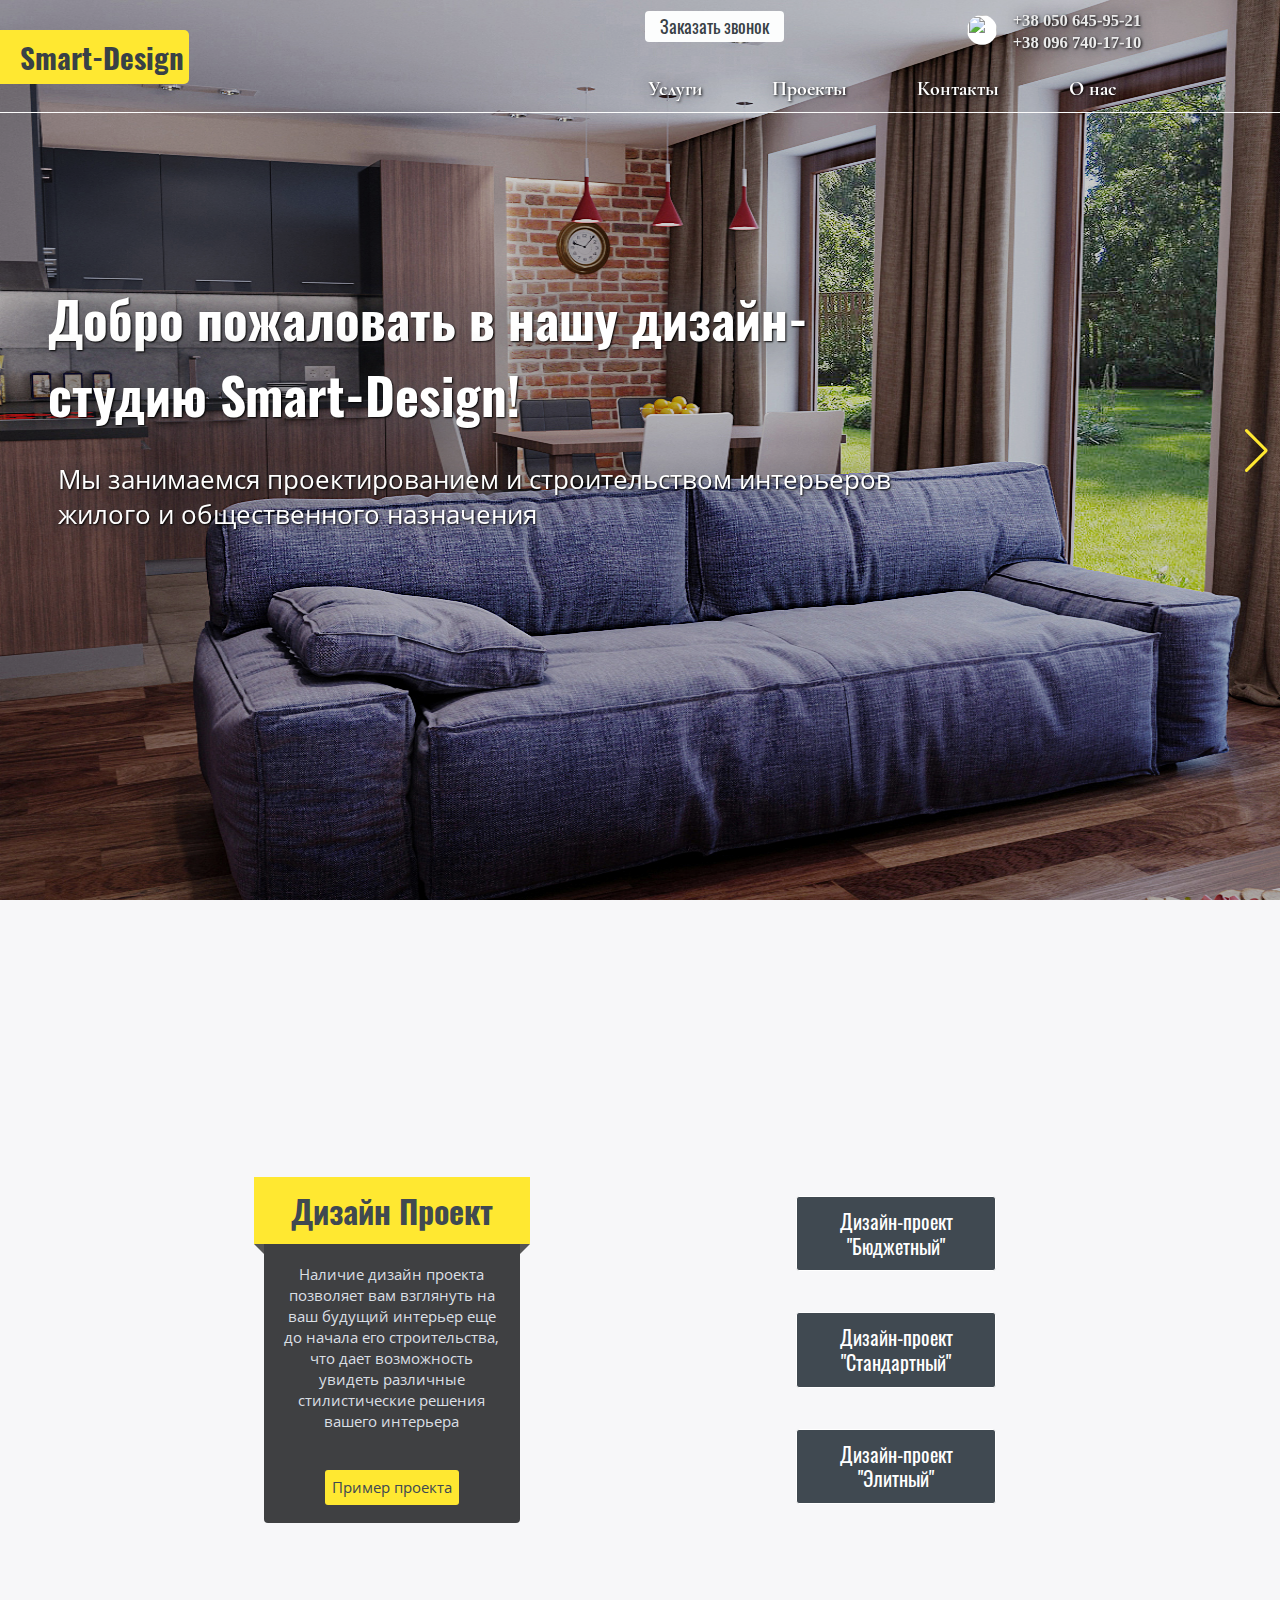
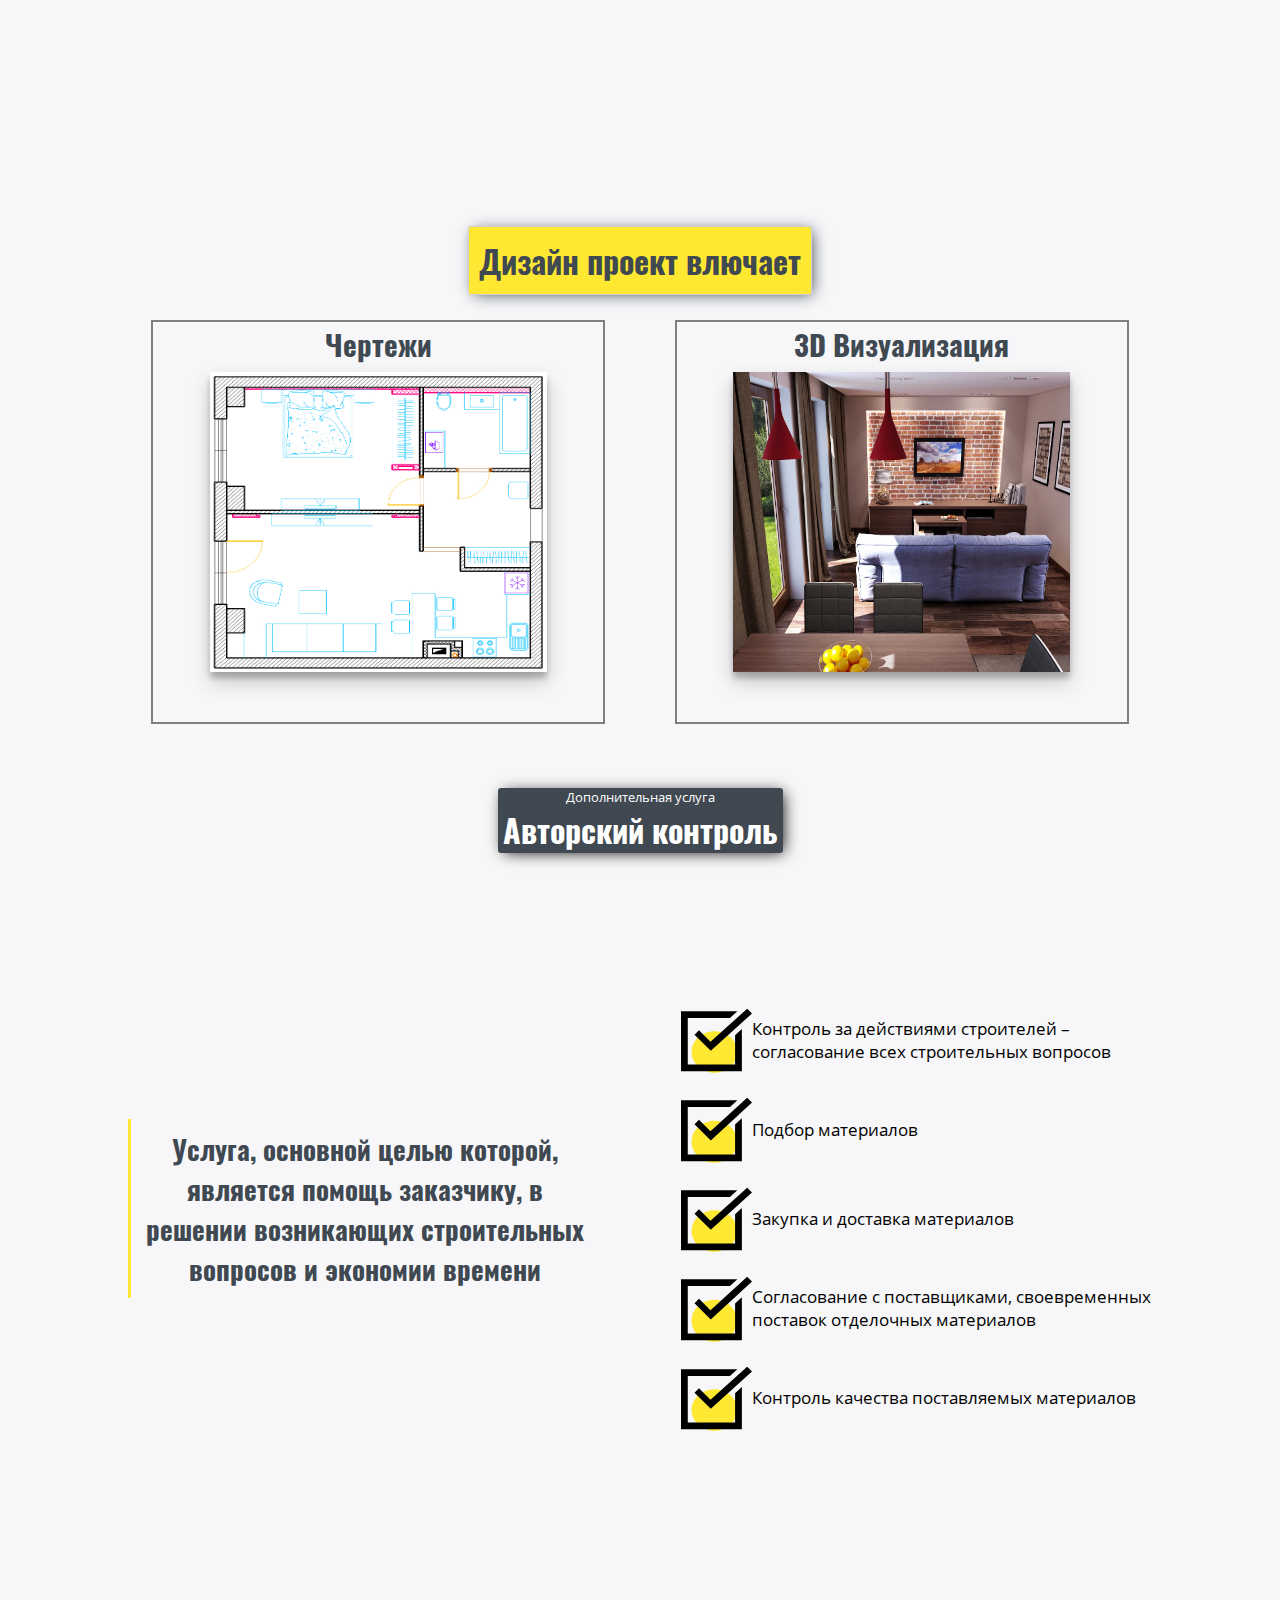
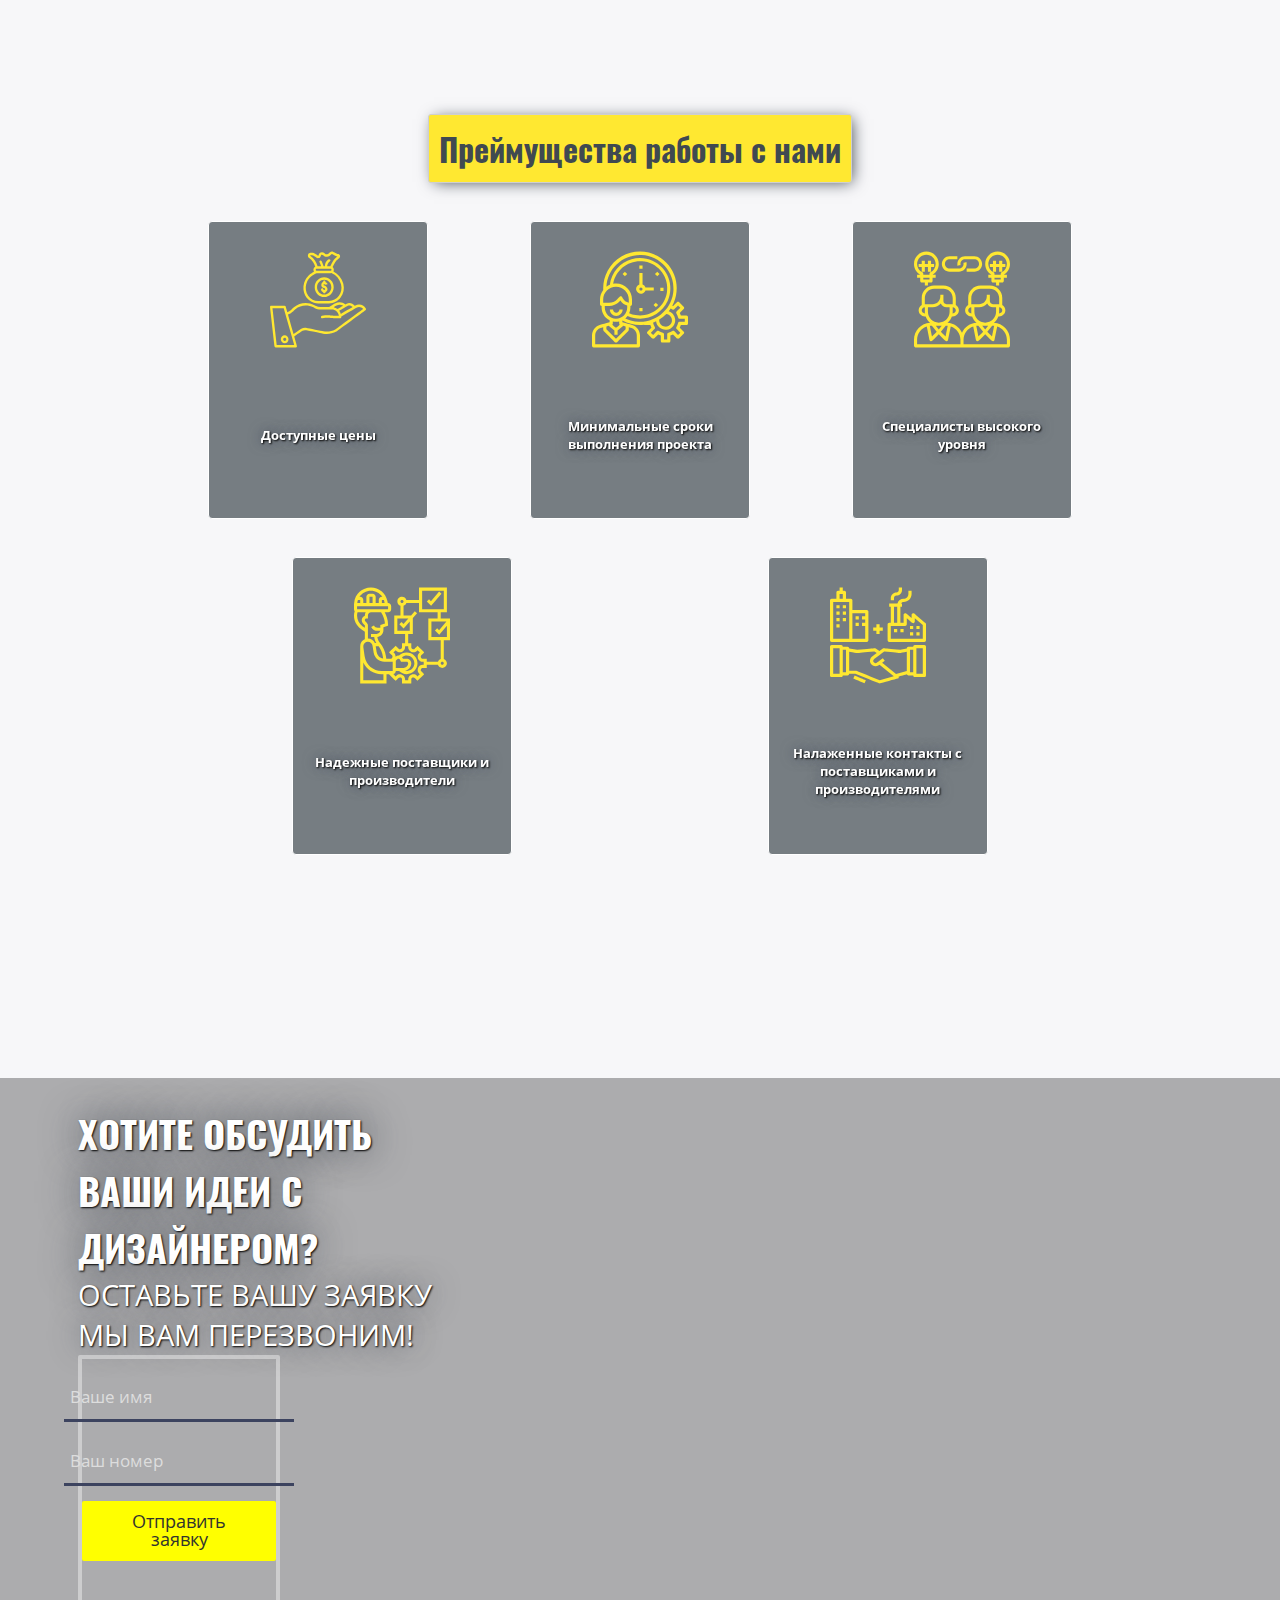
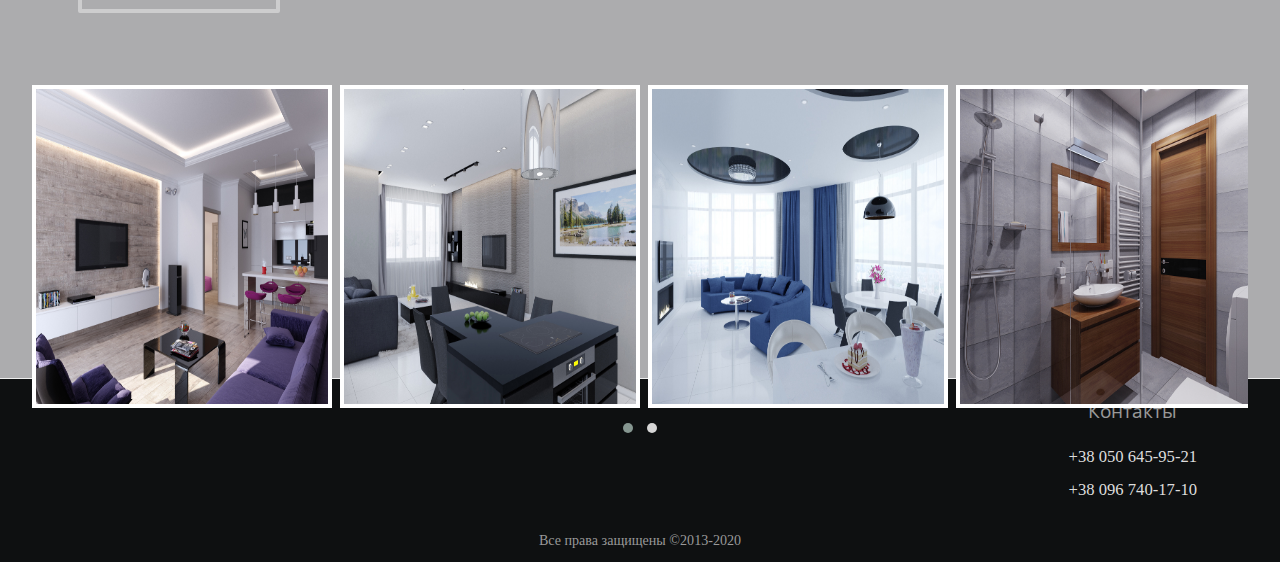
==== commit 0f9172cc: "Update index.html" ====
--- a/index.html
+++ b/index.html
@@ -21,14 +21,17 @@
     <div class="LogoMobile"><a href="/">Smart-Design</a></div>
     <nav class="menu">
     	<div class="logoandAll">
-        <div class="mainLogo"><h1><a href="/">Smart-Design</a></h1></div>
+        <div class="mainLogo"><a href="/">Smart-Design</a></div>
       
           <div class="dws-menu">
             <div class="phoneform">
               <span class="buttonn"><a href="#popup4" class="fill">Заказать звонок</a></span>
+              <div class="viberPhone">
+                <a href="viber://chat?number=0506459521">&emsp;<img src="img/iconViber.svg"></a>
+              </div>
               <div class="phoneColor">
-                <a href="tel:+38(050)645-95-21">+38 050 645-95-21</a><br>
-                <a href="tel:+38(096)740-17-10">+38 096 740-17-10</a>
+                <a href="tel:+38(050)645-95-21">+38 050 645-95-21</a>
+                <a class="phoneSecond" href="tel:+38(096)740-17-10">+38 096 740-17-10</a>
               </div>
             </div>
 
@@ -122,15 +125,15 @@
               <a class="close" href="#">&times;</a>
               <div class="contentss2">
 
-                  <div class="col-sm-4">
+                  <div class="col-sm">
                     <form action="" method="POST">
 
-                      <div class="form-group">
+                      <div class="form-group4">
                         <label for=""></label>
                         <input type="text" class="form-control" id="" name="user_name" placeholder="Ваше имя">
                       </div>
                     
-                      <div class="form-group">
+                      <div class="form-group4">
                         <label for=""></label>
                         <input type="number" class="form-control" id="" name="user_phone" placeholder="Ваш номер">
                       </div>
@@ -138,29 +141,38 @@
                       <button type="submit" class="pulse">Отправить заявку</button>
                     </form>
                   </div><!-- .col-sm-4 -->
-              </div>
-          </div><!---- popup ---->
+              </div><!-- contentss2 -->
+          </div><!-- popup2 -->
         </div><!--- popup4 --->
 
 
+  
+
+<div class="block-swiper">
+   
+  <div class="blackback"></div>
   <div class="content">
         <h1>Добро пожаловать в нашу дизайн-студию Smart-Design!</h1>
         <p>Мы занимаемся проектированием и строительством интерьеров жилого и общественного назначения
         </p>
   </div>
-
-<div class="block-swiper">
+  <div class="swiper-button-next"></div> 
 <!-- Slider -->
     <div class="swiper-container">
         <div class="swiper-wrapper">
           
           <div class="swiper-slide"><img src="img/DesignFlats/livingRoom5/02.jpg" alt="img"></div>
-          <div class="swiper-slide"><img src="img/DesignFlats/apartment2/01.jpg" alt="img"></div>
+
           <div class="swiper-slide"><img src="img/DesignFlats/apartment/01.jpg" alt="img"></div>
-          <div class="swiper-slide"><img src="img/DesignFlats/apartment/02.jpg" alt="img"></div>
+
+          <div class="swiper-slide"><img src="img/DesignFlats/bedroom/01.jpg" alt="img"></div>
+
+          <div class="swiper-slide"><img src="img/DesignFlats/livingRoom-kitchen-diningRoom/02.jpg" alt="img"></div>
+
         </div>
         <!-- Add Scrollbar -->
-        <div class="swiper-scrollbar"></div>    
+        <div class="swiper-scrollbar"></div> 
+
     </div>
 </div>
 
@@ -295,14 +307,15 @@
   </div>
 
   <div class="content3">
+
     <div class="bluewrap">
+        <h1>Чертежи</h1>
       <div class="blueprints"></div>
-      <h1>Чертежи</h1>
     </div>
+
     <div class="visualwrap">
-      <div class="visualization">
-      </div>
       <h1>3D Визуализация</h1>
+      <div class="visualization"></div>
     </div>
   </div>
 
@@ -364,7 +377,7 @@
 
           <div class="lixtik2">
             <img class="goodCost" src="img/time2.svg" aria-hidden="true" alt="img">
-            <p>Минимальные сроки выполнения дизайн-проекта и строительно-ремонтных работ</p>
+            <p>Минимальные сроки выполнения проекта</p>
           </div>
 
           <div class="lixtik3">
@@ -378,12 +391,12 @@
         <div class="boxik2">
           <div class="lixtik4">
             <img class="goodCost" src="img/delivery2.svg" aria-hidden="true" alt="img">
-            <p>Надежные поставщики и производители мебели</p>
+            <p>Надежные поставщики и производители</p>
           </div>
 
           <div class="lixtik5">
             <img class="goodCost" src="img/good.svg" aria-hidden="true" alt="img">
-            <p>Налаженные контакты с поставщиками и производителями отделочных материалов</p>
+            <p>Налаженные контакты с поставщиками и производителями</p>
           </div>
 
         </div><!-- boxik -->
@@ -397,27 +410,30 @@
     <div class="container6">
       <div class="canfon"></div>
       <div class="row">
-        <div class="maincall">
-          <h1>Хотите Обсудить Ваши идеи с Дизайнером?</h1>
-          <div class="callback"><h1>Оставьте Вашу заявку мы Вам перезвоним!</h1></div>
-        </div>
-        
-        <div class="col-sm-4">
-          <form action="" method="POST">
-
-            <div class="form-group">
-              <label for=""></label>
-              <input type="text" class="form-control" id="" name="user_name" placeholder="Ваше имя">
-            </div>
+
+        <div class="firscont">
+          <div class="maincall">
+            <h1>Хотите Обсудить Ваши идеи с Дизайнером?</h1>
+            <div class="callback"><h1>Оставьте Вашу заявку мы Вам перезвоним!</h1></div>
+          </div>
           
-            <div class="form-group">
-              <label for=""></label>
-              <input type="number" class="form-control" id="" name="user_phone" placeholder="Ваш номер">
-            </div>
-          
-            <button type="submit" class="pulse">Отправить заявку</button>
-          </form>
-        </div><!-- .col-sm-4 -->
+          <div class="col-sm-4">
+            <form action="" method="POST">
+
+              <div class="form-group">
+                <label for=""></label>
+                <input type="text" class="form-control" id="" name="user_name" placeholder="Ваше имя">
+              </div>
+            
+              <div class="form-group">
+                <label for=""></label>
+                <input type="number" class="form-control" id="" name="user_phone" placeholder="Ваш номер">
+              </div>
+            
+              <button type="submit" class="pulse">Отправить заявку</button>
+            </form>
+          </div><!-- .col-sm-4 -->
+        </div><!-- firscont -->
      
 
                 <!-- Set up your HTML -->
@@ -478,7 +494,7 @@
         hide: true,
       },
 
-        speed:900,
+        speed:800,
         slidesPerView: 1,
         grabCursor: false,
         keyboard: {
@@ -490,10 +506,10 @@
         delay: 10000,
         disableOnInteraction: false,
       },
-      pagination: {
-        el: '.swiper-pagination',
-        clickable: true,
-      },
+      navigation: {
+        nextEl: '.swiper-button-next',
+        }
+      
       
     });
   </script>
@@ -514,7 +530,7 @@
       owl.owlCarousel({
           items:4, 
           loop:true,
-          margin:10,
+          margin:16,
           autoplay:true,
           autoplayTimeout:3000,
           autoplayHoverPause:true
@@ -534,4 +550,4 @@
           
   </script>
 </body>
-</html>+</html>
--- a/css/index.style.css
+++ b/css/index.style.css
@@ -6,6 +6,9 @@
  	margin: 0;
  	padding: 0;
 }
+::selection{
+	background:rgba(110, 110, 110, 0.87);
+} 
 footer {
 	bottom: 0;
 	position: relative;
@@ -31,8 +34,7 @@
 	position: absolute;
 	width: 100%;
 	height: auto;
-	z-index: 3;
-	
+	z-index: 3;	
 }
 
 .btn-2:after,
@@ -124,9 +126,9 @@
 	padding-left: 20px;
 	color:#394146;
 	font-size: 2.3vw;
-	-webkit-transition-duration: .5s;
-	-o-transition-duration: .5s;
-	transition-duration: .5s;
+	-webkit-transition: .5s;
+	-o-transition: .5s;
+	transition: .5s;
 }
 
 .phoneColor a:hover{
@@ -134,11 +136,15 @@
 
 }
 .phoneColor a{
-	color: #232325;
-	font-size: 1.2vw;
+	font-size: 1.3vw;
+	font-weight: 700;
 	text-decoration: none;
-	line-height: 0.5;
-
+	flex-wrap: nowrap;
+	color: #EBEBEB;
+	text-shadow:1px 1px 3px black, 0 0 1em #404951;
+}
+.phoneSecond{
+	padding-top:2%;
 }
 .phoneColor{
 	display: flex;
@@ -146,9 +152,23 @@
 	flex-direction:column;
 	position: relative;
 	padding:2%;
-	background-color: rgba(255, 255, 255, 0.8);
 	border-bottom-left-radius: 10px;
 	border-bottom-right-radius: 10px;
+}
+.viberPhone{
+	margin:auto 0;
+	position: relative;
+	left:15%;
+	
+}
+.viberPhone a{
+	text-decoration: none;
+}
+.viberPhone img{
+	width: 30px;
+	height: 30px;
+	background: #fff;
+	border-radius: 50%;
 }
 
 
@@ -159,7 +179,7 @@
 	align-items: center;
 	flex-wrap: wrap;
 	margin:2% auto;
-	background: rgba(255, 255, 255, 0.8);
+	background: rgba(255, 255, 255, 1);
 	padding:10px 0 0 0;
 	border-radius: 5px;
 	width: 40%;
@@ -175,7 +195,6 @@
 	bottom: 0;
 	right: 0;
 	left: 0;
-
 	filter: blur(4px);
 
 } 
@@ -206,6 +225,32 @@
 	width: 100%;
 	height: auto;
 }
+.col-sm{
+  display: flex;
+  position: relative;
+  padding-bottom: 5%;
+  justify-content: center;
+  align-items: center;
+  border-radius: 2px;
+  z-index: 2;
+}
+.popup2 .col-sm{
+  display: flex;
+  position:relative;
+  width: 100%;
+  height: auto;
+  background: ;
+  border-radius: 2px;
+  z-index: 2;
+}
+.form-group4{
+  margin:8% 0;
+  display: flex;
+  position: relative;
+  justify-content: center;
+  width:100%;
+
+}
 
 .popup2 .col-sm-4{
   display: flex;
@@ -216,11 +261,13 @@
   background: #fff;
   border-radius: 2px;
   z-index: 2;
+
 }
 .popup2 .col-sm-4:before{} 
 
 .popup2 .form-group{
   margin:10%;
+  width:;
   display: flex;
   position: relative;
   justify-content: center;
@@ -233,7 +280,7 @@
 }
 .popup2 .form-control{
   font-family: 'Open Sans', sans-serif;
-  font-size: 1.2em;
+  font-size: 1.4vw;
   color:#080808;
   width:100%;
   background:none;
@@ -241,7 +288,7 @@
   line-height:2;
   text-decoration:none;
   border:none;
-  border-bottom:3px solid #3C435F;
+  border-bottom:2px solid #3C435F;
   outline:none;
 
 }
@@ -253,10 +300,9 @@
 
 
 .buttonn:hover{
-	background-color: #222320;
-}
-.buttonn a:hover{
-  color: #fff;
+	background-color: #FFE831;
+	transition: .3s ease-in-out;
+
 }
 .buttonn {
 	display: flex;
@@ -264,16 +310,15 @@
 	position:relative;
 	height: 25px;
 	margin-top:2%;
+	margin-left:6%;
 	padding: 3px 5px;
 	background: rgba(252, 253, 253, 1);
-	border-radius:15px;
+	border-radius:4px;
 }
 .buttonn a{
-	font-family: 'Cormorant Garamond', serif;
+	font-family: 'Oswald', sans-serif;
 	text-decoration: none;
-	font-weight: bold;
-	text-transform: uppercase;
-	color:black;
+	color:#394146;
 	font-size: 1.4vw;
 	padding: 5px 10px;
 }
@@ -283,7 +328,7 @@
 .dws-menu {
 	display: flex;
 	flex-direction: column;
-		margin-right: 10%;
+	margin-right: 10%;
 	position: relative;
 }
 .phoneform{
@@ -309,9 +354,9 @@
 	position: relative;
 	display: block;
 	color:#fff;
-	font-weight: 500;
+	font-weight: 700;
 	text-decoration: none;
-	font-size: 1.3vw;
+	font-size: 1.6vw;
 	padding: 0 35px;
 	z-index: 2;
 }
@@ -343,7 +388,7 @@
 	display: block;
 	background-color: rgba(255, 255, 255, 1);
 	color: #000;
-	font-size: 1.2em;
+	font-size: 1.5vw;
 	font-weight: bold;
 	padding: 10px 0;
 	border-radius: 2px;
@@ -361,33 +406,43 @@
 .dws-menu li:hover > ul{
 	display: block;
 } --*/
-
+.block-swiper{
+}
+.blackback{
+	position: absolute;
+	display: flex;
+    width:100%;
+    height:100vh;
+    background:#000;
+    opacity:0.2;
+    z-index: 2;
+}
 .content{
 	display: flex;
 	flex-direction: column;
 	box-sizing: border-box;
 	position: absolute;
-	top:25%;
-	left:15%;
 	z-index: 2;
-	max-width: 30%;
-	max-height: 70%;
-	text-align: center;
-	border:1px solid #F7D733;
-	background-color:hsla(222, 12%, 90%, 0.7);
+	width: 70%;
+	top:30%;
+	margin-left:3%;
 	border-radius: 3px;
 }
+
 .content h1{
 	font-family: 'Oswald', sans-serif;
-	font-size: 2.3vw;
+	font-size: 4vw;
 	padding:10px;
 	color: #FFFFFF;
 	text-shadow:1px 1px 2px black, 0 0 1em #404951;
 }
 .content p{
 	font-family: 'Open Sans', sans-serif;
-	font-size: 1.6vw;
+	font-size: 2vw;
 	padding: 20px;
+	color:#fff;
+	text-shadow:1px 1px 2px black, 0 0 1em #404951;
+	
 
 }
 .block-swiper{
@@ -449,9 +504,6 @@
 	font-size: 1.6vw;
 
 }
-.raise{
-
-}
 
 .backfo2{
 	position: absolute;
@@ -470,7 +522,7 @@
 	background-size: 100% 100%;
 	position:absolute;
 	background-attachment:fixed;
-	background-image: url(../img/DesignFlats/LivingRoom2/01.jpg);
+	background-image: url(../img/DesignFlats/LivingRoom2/02.jpg);
 	-webkit-filter: blur(2px);
 	-moz-filter: blur(2px);
 	-o-filter: blur(2px);
@@ -591,7 +643,6 @@
 	background: #fff;
 	border-radius: 5px;
 	width: 80%;
-	min-height: 70vh;
 	max-height: 80vh;
 	transition: all .5s ease-in-out;
 }
@@ -676,7 +727,7 @@
 }
 
 .content3{
-	width: 80%;
+	width: 90%;
 	height: 100%;
 	display:flex;
 	justify-content: center;
@@ -696,11 +747,10 @@
 	position: relative;
 	justify-content: center;
 	align-items: center;
-	width: 50%;
-	height: 70vh;
+	width: 450px;
+	height: 400px;
 	margin:0 3%;
 	border:2px solid gray;
-	
 }
 
 .bluewrap h1{
@@ -709,16 +759,16 @@
 	font-family: 'Oswald', sans-serif;
 	font-size: 2.3vw;
 	color: #404951;
+
 }
 
 .blueprints{
-	width: 80%;
-	height: 80%;
+	width: 75%;
+	height:75%;
 	display: block;
 	background-repeat: no-repeat;
 	background-size: 100% 100%;
 	background-image: url(../img/blueprints01.jpg);
-	border-right: 1px solid silver;
 	transform: translateZ(0);
 	box-shadow: 0 10px 20px rgba(0,0,0,0.19), 0 6px 6px rgba(0,0,0,0.23);
 }
@@ -763,19 +813,18 @@
 	position: relative;
 	justify-content: center;
 	align-items: center;
-	width: 50%;
-	height: 70vh;
+	width: 450px;
+	height: 400px;
 	margin:0 3%;
 	border:2px solid gray;
 }
 .visualization{
-	width: 80%;
-	height:80%;
+	width: 75%;
+	height:75%;
 	display: block;
 	background-repeat: no-repeat;
 	background-size: 100% 100%;
 	background-image: url(../img/DesignFlats/livingRoom5/03.jpg);
-	border-left: 1px solid silver;
 	transform: translateZ(0);
 	box-shadow: 0 10px 20px rgba(0,0,0,0.19), 0 6px 6px rgba(0,0,0,0.23);
 
@@ -874,6 +923,7 @@
 	flex-direction: column;
 	width: 50%;
 	padding-left: 8%;
+	margin-top: 2%;
 	position: relative;
 }
 .tmtx{
@@ -1133,8 +1183,11 @@
 
 .conteiner6{
   display:flex;
+  position: absolute;
   width:100%;
-  height:100vh;
+  min-height: 100vh;
+  max-height:100vh;
+  overflow: hidden;
    
 }
 .row{
@@ -1187,13 +1240,13 @@
 }
 
 .col-sm-4{
-  display: flex;
+  display: block;
   position: relative;
   margin-bottom: 1%;
   top:5%;
   left:10%;
   width: 25%;
-  height: auto;
+  height: 250px;
   justify-content: center;
   align-items: center;
   border-radius: 2px;
@@ -1205,6 +1258,9 @@
 	.col-sm-4{
 		margin-bottom: 10%;
 	}
+	.owl-stage img{
+		height: 30vh;
+	}
 }
 .col-sm-4:before{
 	content:"";
@@ -1221,25 +1277,23 @@
 	display: flex;
 	position: relative;
 	top:10%;
-	margin:0 auto 5% auto;
-	width:80%;
+	margin:0 auto 3% auto;
+	width:95%;
 	z-index: 3;	
 }
 .owl-carousel img{
-	border:1px solid #fff;
-
+	height: 35vh;
+	border:4px solid #fff;
 }
 input::-webkit-input-placeholder{
 	font-family: 'Open Sans', sans-serif;
 	color: #ddd; 
 }
 .form-group{
-  margin:8%;
+  margin:8% 0;
   display: flex;
   position: relative;
   justify-content: center;
-
-
 }
 .form-control{
   font-family: 'Open Sans', sans-serif;
@@ -1324,6 +1378,13 @@
 	height:100%;
 	z-index: -1;
 }
+.swiper-button-next{
+	outline:none;
+}
+.swiper-button-next:after{
+	color:#FFE831;
+}
+
 
 .swiper-slide img{
 	display: block;
@@ -1466,4 +1527,4 @@
 	transform: translate(-50%, -50%) rotate(45deg);
 	border-top: 5px solid #EFF3F9;
 	border-left: 5px solid #EFF3F9;
-} ----*/+} ----*/
--- a/css/media.css
+++ b/css/media.css
@@ -68,7 +68,7 @@
 		font-size: 1.7vw;
 	}
 	.col-sm-4{
-		max-height: 25%;
+	
 	}
 	.owl-carousel img{
 		min-height: 20vh;
@@ -80,7 +80,7 @@
 }
 @media (max-width: 500px){
 	.swiper-container{
-		height:90vh;
+		height:100vh;
 	}
 	.LogoMobile{
 		display: flex;
@@ -155,6 +155,7 @@
 	.popup{
 		margin-top: 5%;
 		width:90%;
+		max-height: 68vh;
 	}
 	.popup .close {
 		display: flex;
@@ -339,6 +340,7 @@
 		padding:0 2%;
 	}
 	.col-sm-4{
+		height: 200px;
 		width: 60%;
 		margin:5% auto;
 		padding:3%;
@@ -356,8 +358,10 @@
 		font-size: 3vw;
 	}
 	.ggoo{
-		margin-top: 5%;
-		top:0;
+		display:none;
+		top:70%;
+		position: absolute;
+		left:10%;
 		
 	}
 	.owl-carousel img{
@@ -373,6 +377,9 @@
 	.phonefooter a{
 		font-size: 3vw;
 	}
-
-
-}+	.footerRights{
+		font-size: 2vw;
+	}
+
+
+}
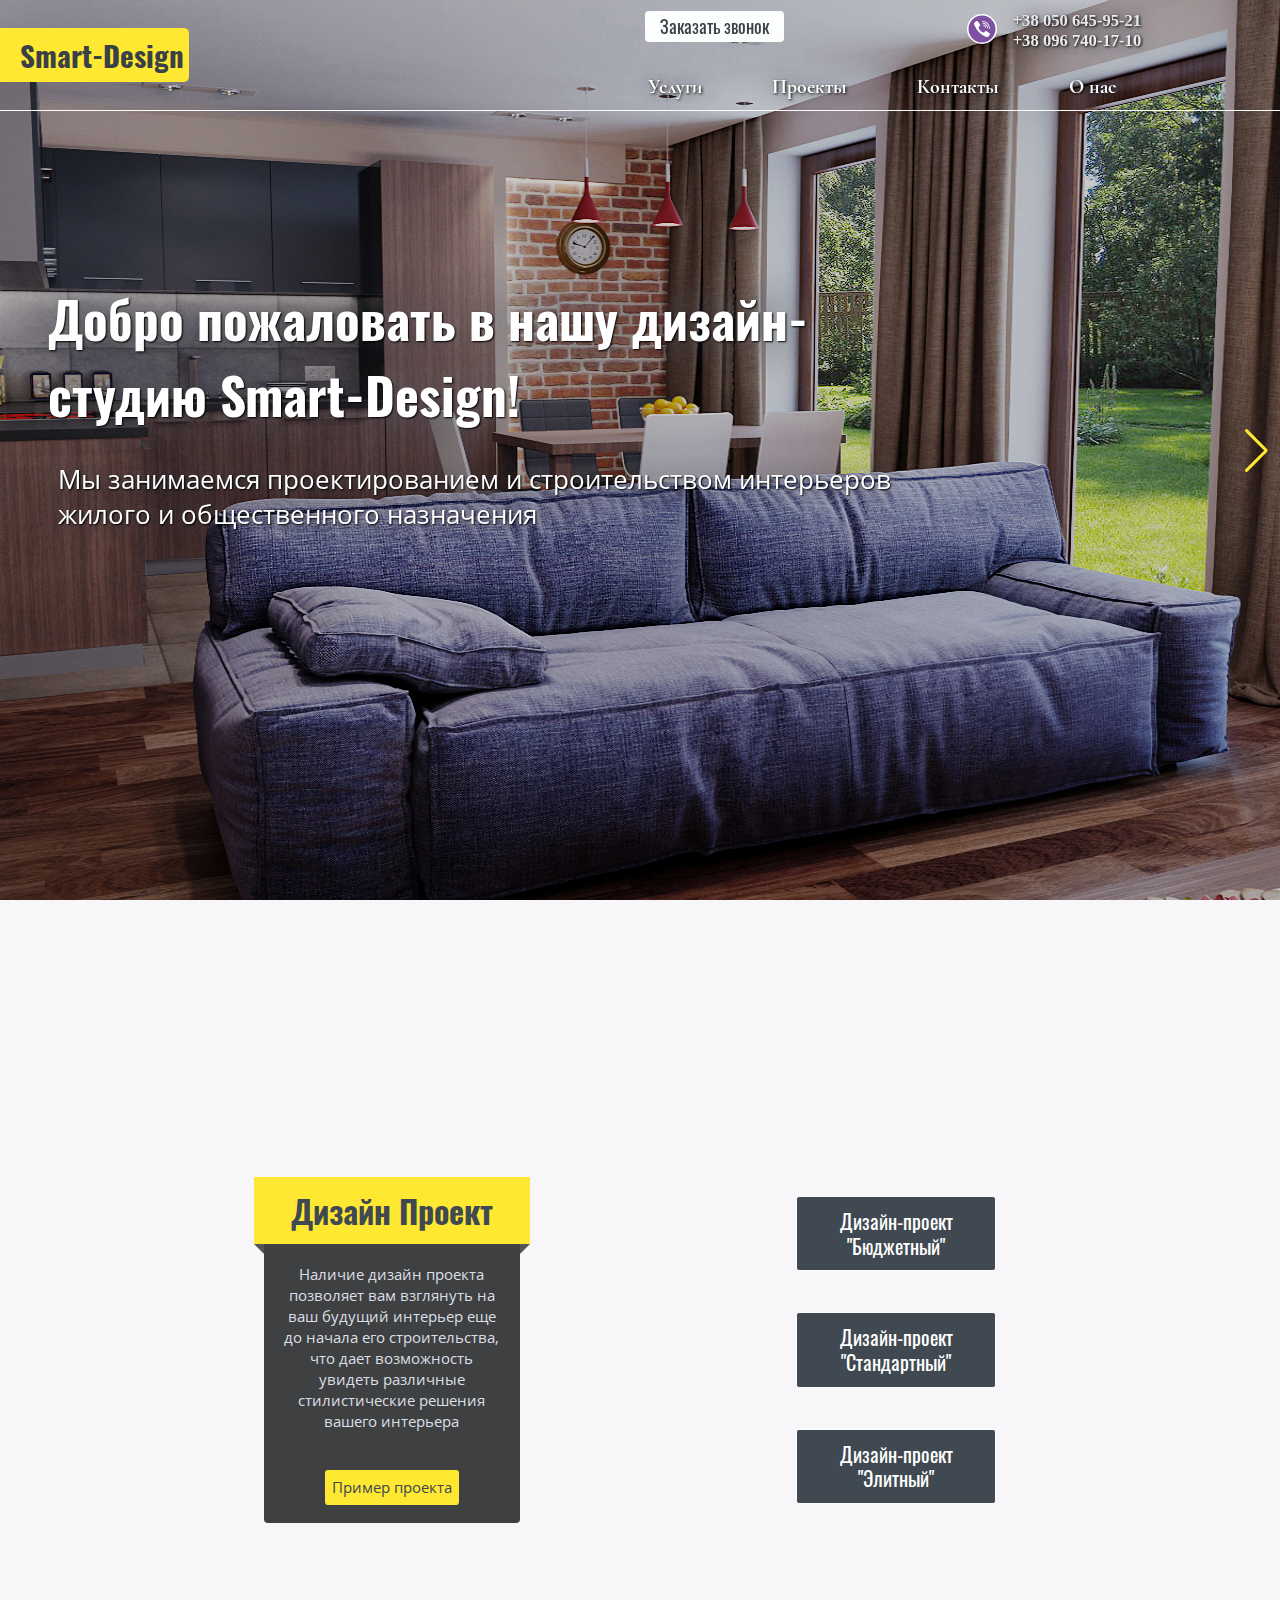
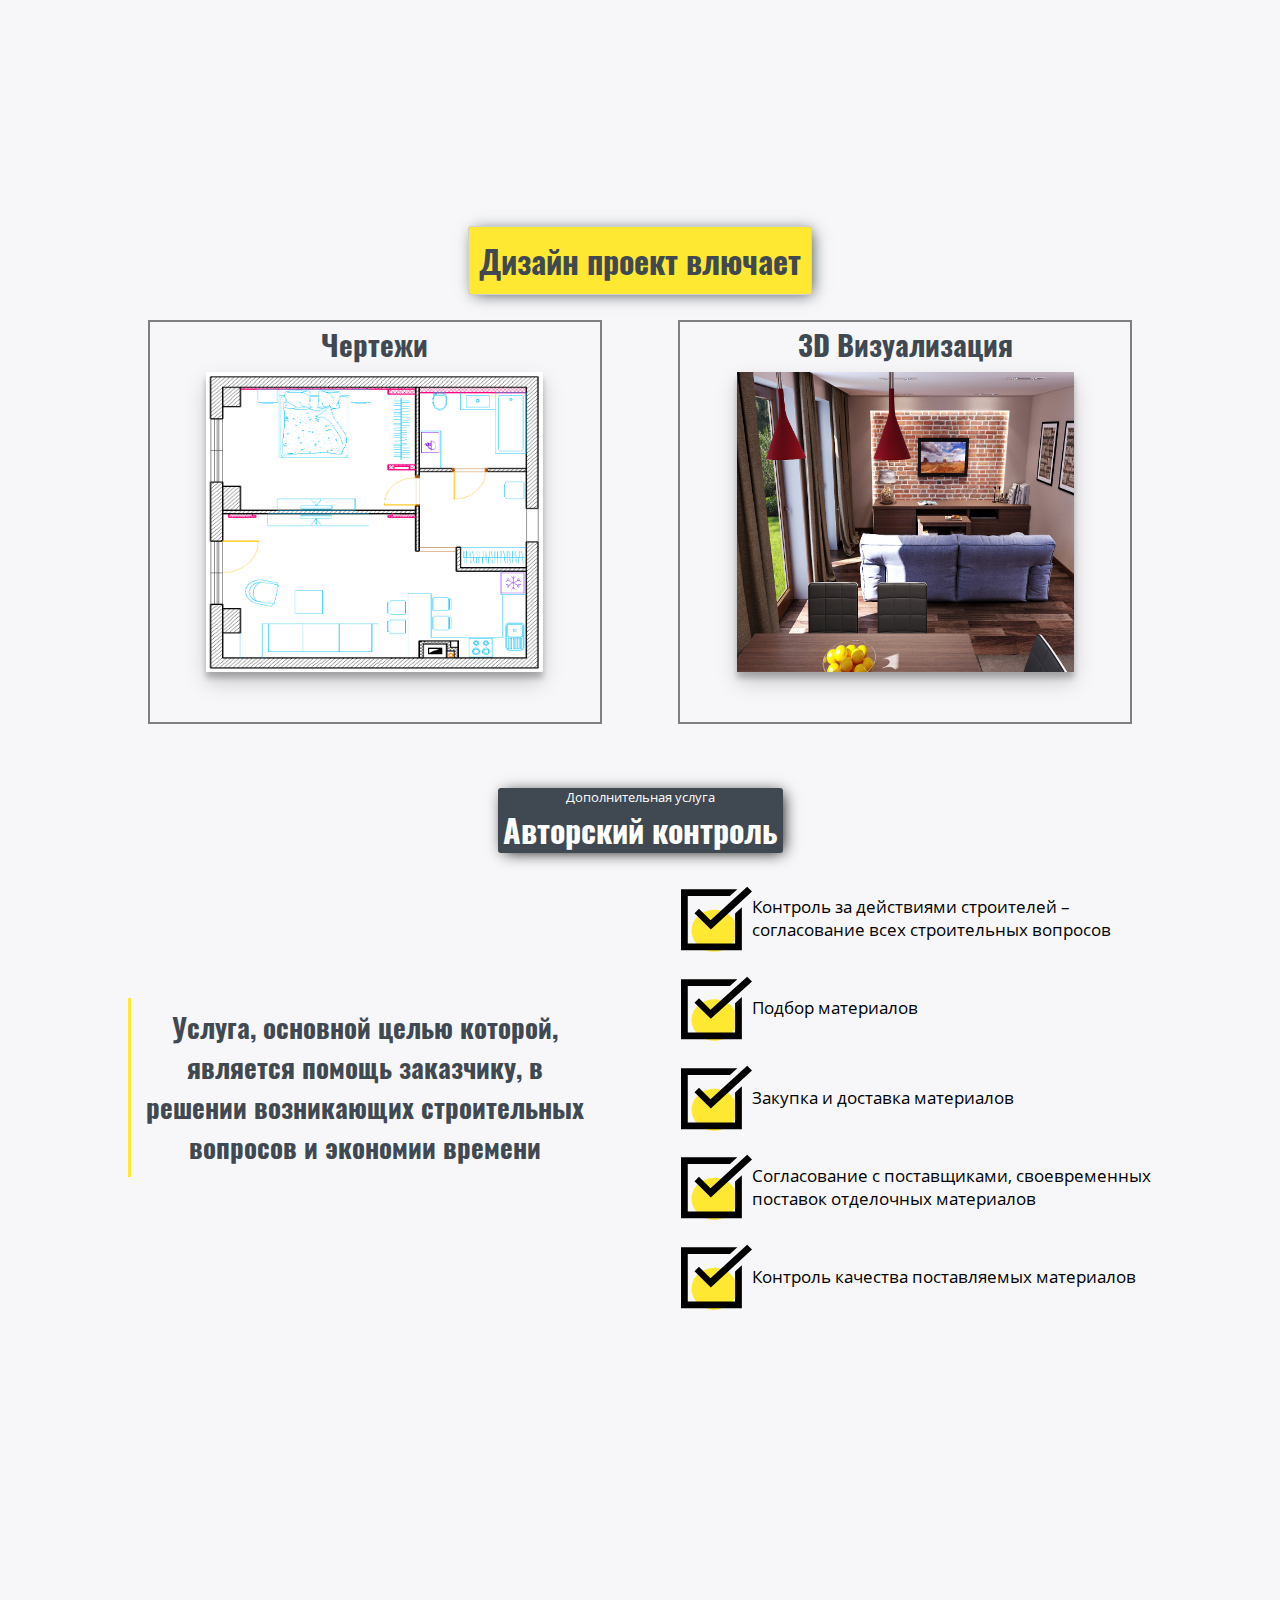
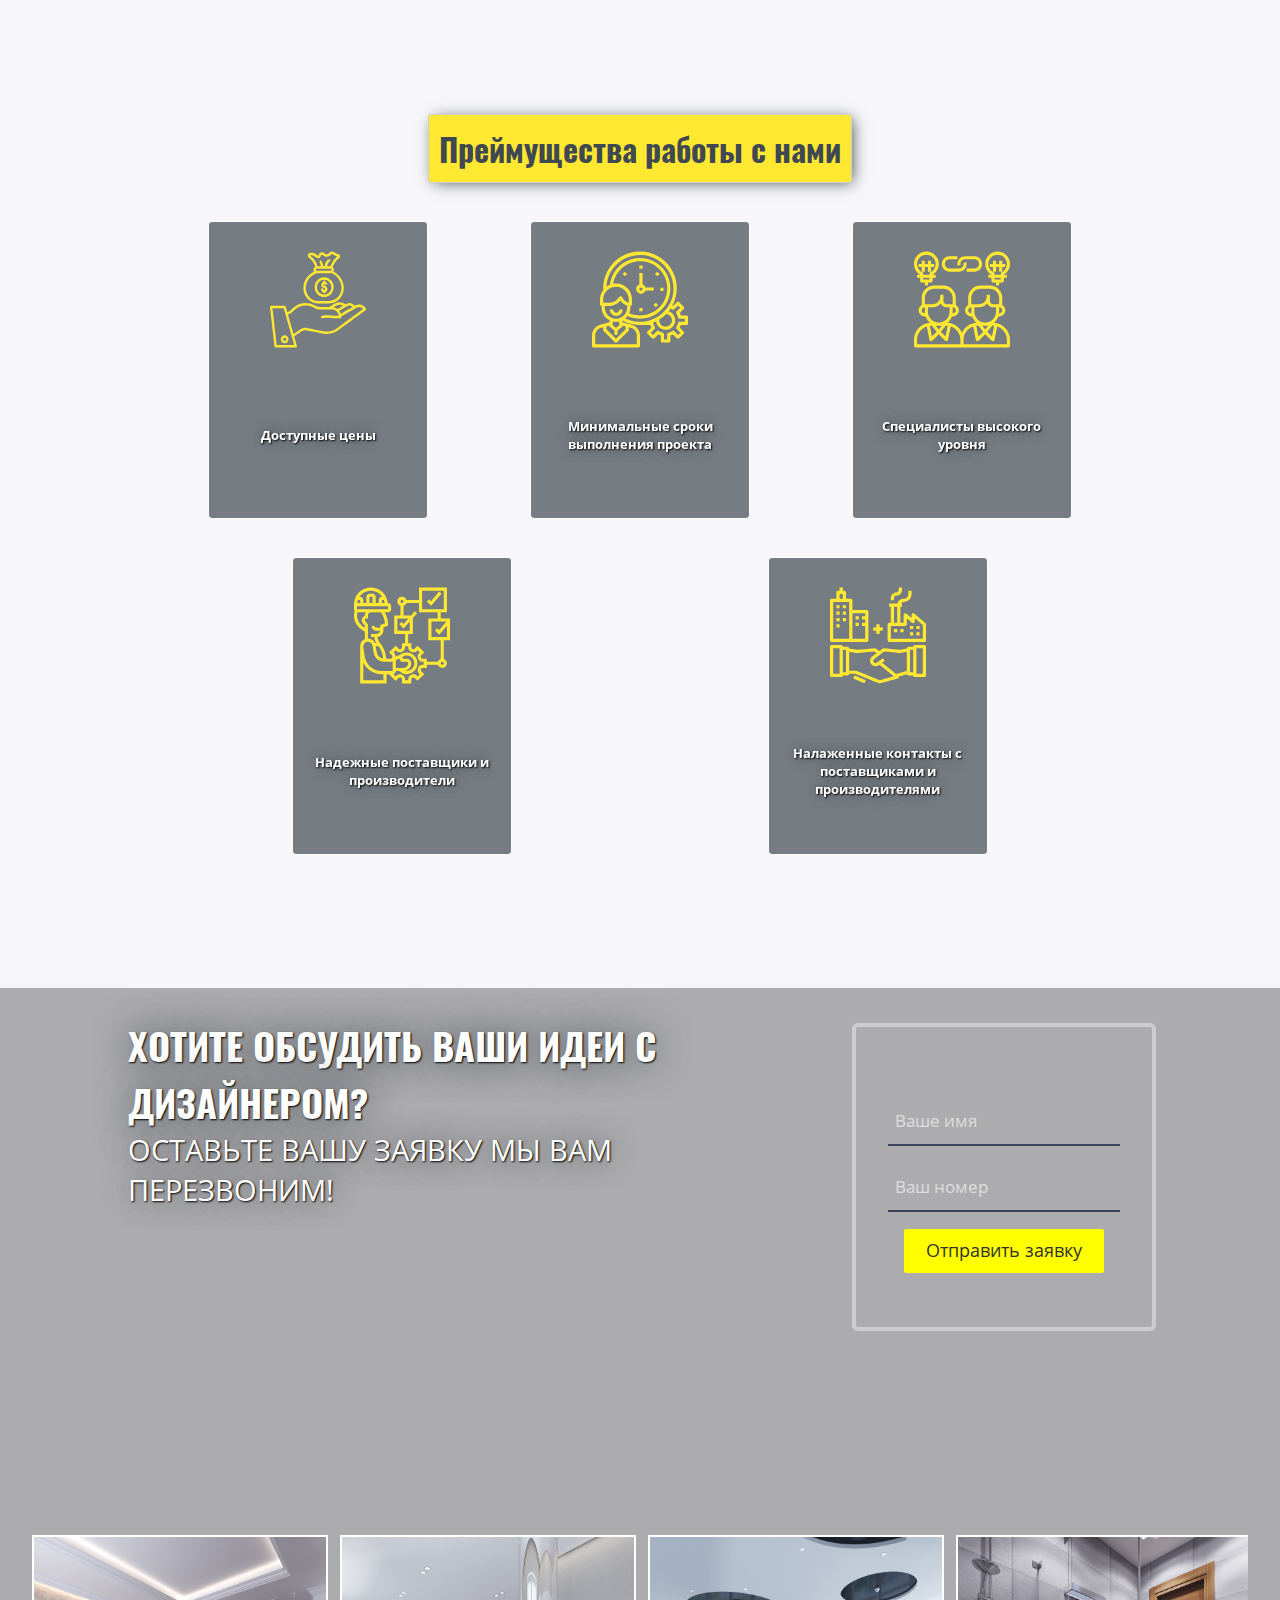
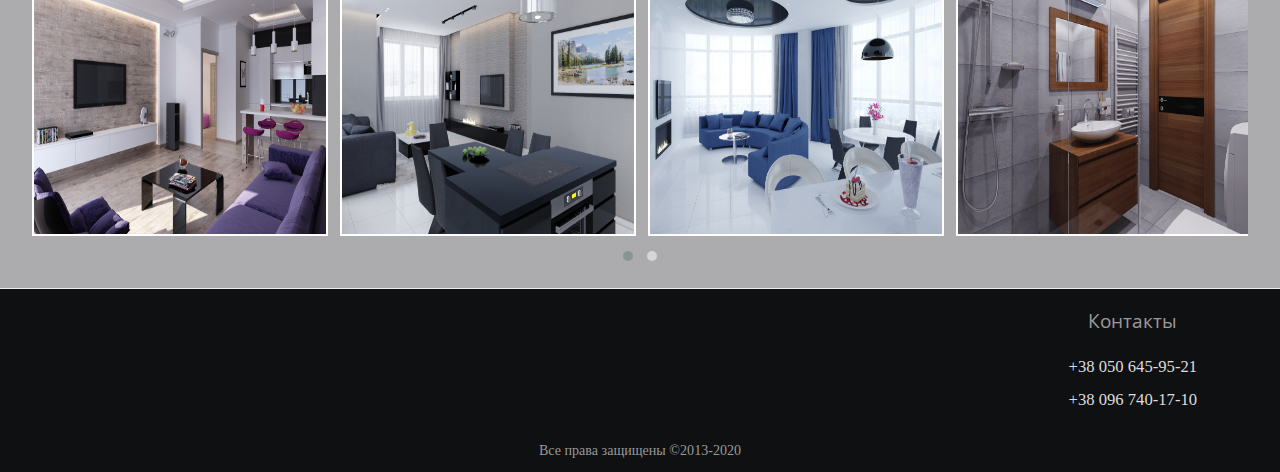
==== commit 3b595210: "Update index.html" ====
--- a/index.html
+++ b/index.html
@@ -30,7 +30,7 @@
                 <a href="viber://chat?number=0506459521">&emsp;<img src="img/iconViber.svg"></a>
               </div>
               <div class="phoneColor">
-                <a href="tel:+38(050)645-95-21">+38 050 645-95-21</a>
+                <a href="tel:+38(050)645-95-21">+38 050 645-95-21</a><br>
                 <a class="phoneSecond" href="tel:+38(096)740-17-10">+38 096 740-17-10</a>
               </div>
             </div>
@@ -113,7 +113,7 @@
 
 
         <!-- Your Content -->
-        <div id="container">
+    
 
         
 
@@ -452,7 +452,7 @@
 
       </div> <!-- .row -->
 
-    </div><!-- .container -->
+    <!-- .container -->
 
  </div><!---- wraper ---->
 </div>
--- a/css/index.style.css
+++ b/css/index.style.css
@@ -1,21 +1,24 @@
+html{
+	 min-height: 100% !important;
+}
 body {
 	
 	background-color: #F7F7F9;
+	position: relative;
 }
 *{	
+	
  	margin: 0;
  	padding: 0;
 }
 ::selection{
-	background:rgba(110, 110, 110, 0.87);
+	background:rgba(254, 217, 32, 0.7);
 } 
 footer {
-	bottom: 0;
-	position: relative;
-	width: 100%;
-	height: auto;
+	position: relative;
+	width: 100%;
 	background-color:rgba(14, 16, 17, 1);
-	color:#FBFBFC ;
+	color:#FBFBFC;
 }
 
 
@@ -30,10 +33,9 @@
 
 
 nav {
-	display: flex;
+	display: block;
 	position: absolute;
 	width: 100%;
-	height: auto;
 	z-index: 3;	
 }
 
@@ -147,9 +149,7 @@
 	padding-top:2%;
 }
 .phoneColor{
-	display: flex;
-	flex-wrap: nowrap;
-	flex-direction:column;
+	display: block;
 	position: relative;
 	padding:2%;
 	border-bottom-left-radius: 10px;
@@ -177,27 +177,15 @@
 	position: relative;
 	flex-direction: column;
 	align-items: center;
-	flex-wrap: wrap;
-	margin:2% auto;
 	background: rgba(255, 255, 255, 1);
 	padding:10px 0 0 0;
 	border-radius: 5px;
 	width: 40%;
-	min-height: 40vh;
+	min-height: 30vh;
 	max-height: 75vh;
 	transition: all .5s ease-in-out;
 }
 
-.popup2:before{
-	content:"";
-	position: absolute;
-	top:0;
-	bottom: 0;
-	right: 0;
-	left: 0;
-	filter: blur(4px);
-
-} 
 .popup2 h2 {
 	width: 80%;
 	font-family: 'Oswald', sans-serif;
@@ -407,6 +395,8 @@
 	display: block;
 } --*/
 .block-swiper{
+	height: 100vh;
+	position: relative;
 }
 .blackback{
 	position: absolute;
@@ -420,7 +410,6 @@
 .content{
 	display: flex;
 	flex-direction: column;
-	box-sizing: border-box;
 	position: absolute;
 	z-index: 2;
 	width: 70%;
@@ -446,11 +435,12 @@
 
 }
 .block-swiper{
-	width: 100%;
-	height: 100vh;
 }
 
 .content2{	
+	display: block;
+	width: 100%;
+	height: 100%;
 }
 .con-wrap{
 	display: flex;
@@ -616,6 +606,9 @@
 
 /*---- POPUP ----*/
 .overlay {
+  display: flex;
+  align-items: center;
+  justify-content: center;
   position: fixed;
   top: 0;
   bottom: 0;
@@ -710,7 +703,6 @@
 .dproect{
 	display:flex;
 	width: 100%;
-	margin:2% 0;
 	justify-content: center;
 	text-align: center;
 }
@@ -720,6 +712,7 @@
 	color: #404951;
 	border: 1px solid#CFCFCF; 
 	padding: 10px;
+	margin:2% 0;
 	background:#FFE831;
 	border-radius: 3px;
 	box-shadow: 3px 2px 15px -3px;
@@ -727,8 +720,7 @@
 }
 
 .content3{
-	width: 90%;
-	height: 100%;
+	width: 100%;
 	display:flex;
 	justify-content: center;
 	position: relative;
@@ -858,7 +850,8 @@
 }
 .content4{
 	width: 100%;
-	height:100vh;
+	min-height: 100vh;
+	height: 100%;
 	position: relative;
 	justify-content: center;
 	align-items: center;
@@ -950,8 +943,8 @@
 
 .content5{
 	width: 100%;
-	height: 110vh;
-	display: flex;
+	height: 100vh;
+	display: block;
 	flex-direction: column;
 	background-repeat: no-repeat;
 	background-size: 100% 100%;
@@ -961,7 +954,6 @@
 
 .dproect3{
 	display: flex;
-	margin:2% 0;
 	justify-content: center;
 	text-align: center;
 }
@@ -970,6 +962,7 @@
 	color: #404951;
 	border: 1px solid #CFCFCF; 
 	padding: 10px;
+	margin:2% 0;
 	background:#FFE831;
 	border-radius: 3px;
 	box-shadow: 3px 2px 15px -3px;
@@ -1182,19 +1175,17 @@
 }
 
 .conteiner6{
-  display:flex;
-  position: absolute;
+  display:block;
+  position: relative;
   width:100%;
-  min-height: 100vh;
-  max-height:100vh;
+  height: 100%;
   overflow: hidden;
    
 }
 .row{
   display:flex;
-  flex-direction: row;
-  flex-wrap:wrap;
   position:relative;
+  flex-direction: column;
   width:100%;
   height:100vh;
   background-attachment:fixed ;
@@ -1202,6 +1193,14 @@
   background-size: 100% 100%;
   background-image: url(../img/DesignFlats/Cafe/01.jpg);
 }
+.firscont{
+	display:flex;
+  	position:relative;
+  	justify-content: space-between;
+  	background: inherit;
+	width: 100%;
+	height: 65vh;
+}
 .maincall{
 	display: flex;
 	position: relative;
@@ -1227,6 +1226,7 @@
 	font-weight: normal;
 	font-size: 2.3vw;
 	color:#fff;
+	padding-right: 1%;
 	
 }
 .canfon{
@@ -1240,18 +1240,17 @@
 }
 
 .col-sm-4{
-  display: block;
+  display:flex;
   position: relative;
-  margin-bottom: 1%;
-  top:5%;
-  left:10%;
-  width: 25%;
-  height: 250px;
+  margin:3% 0 3% 0; 
+  padding:0 3%;
+  margin-right:10%;
+  max-height: 300px;
   justify-content: center;
   align-items: center;
   border-radius: 2px;
   background: inherit;
-  border:4px solid rgba(255, 255, 255, .4);
+  outline:4px solid rgba(255, 255, 255, .4);
   z-index: 2;
 }
 @media (min-height: 1024px){
@@ -1274,16 +1273,16 @@
 
 } 
 .ggoo{
-	display: flex;
-	position: relative;
-	top:10%;
+	display:block;
+	position: relative;
 	margin:0 auto 3% auto;
+	height: 35vh;
 	width:95%;
 	z-index: 3;	
 }
 .owl-carousel img{
-	height: 35vh;
-	border:4px solid #fff;
+	height: 33vh;
+	border:2px solid #fff;
 }
 input::-webkit-input-placeholder{
 	font-family: 'Open Sans', sans-serif;
@@ -1304,7 +1303,7 @@
   line-height:2;
   text-decoration:none;
   border:none;
-  border-bottom:3px solid #3C435F;
+  border-bottom:2px solid #3C435F;
   outline:none;
 
 
@@ -1371,11 +1370,11 @@
 
 /*--- slider ---*/
 .swiper-container {
-	display: flex;
+	display: block;
 	position: absolute;
 	width: 100%;
+	height: 100%;
 	top:0;
-	height:100%;
 	z-index: -1;
 }
 .swiper-button-next{
@@ -1390,17 +1389,6 @@
 	display: block;
 	width: 100%;
 	height: 100%;
-}
-.swiper-slide p{
-	position: absolute;
-	font-family: 'Open Sans', sans-serif;
-	text-shadow:1px 1px 2px black, 0 0 1em #404951;
-	background: hsla(208, 12%, 30%, 0.5);
-	font-weight: bold;
-	border-radius: 3px;
-	color:#FFFFFF;
-	padding: 3%;
-	font-size: 1.7em;
 }
 
 .backcolor p{
--- a/css/media.css
+++ b/css/media.css
@@ -1,10 +1,24 @@
-@media (min-height: 1023px){
-	.bluewrap{
-		max-height: 50vh;
-	}
-	.visualwrap{
-		max-height: 50vh;
-	}
+@media (min-height: 1024px){
+	.content h1{
+		font-size: 5vw;
+	}
+	.content p{
+		font-size: 3vw;
+	}
+	.contenDescr{
+		width:30%;
+	}
+	#ugol{
+		font-size: 4vw;
+	}
+	.contenDescr p{
+		font-size: 1.7vw;
+	}
+	.button{
+		width: 300px;
+		font-size: 2vw;
+	} 
+	
 	.content4{
 		max-height: 80vh;
 	}
@@ -18,24 +32,30 @@
 	.lixtik4, .lixtik5{
 		margin: 0 7%;
 	}
+	.maincall h1{
+		font-size: 5vw;
+	}
+	.callback h1{
+		font-size:3vw;
+	}
 
 	.ggoo{
 		width:90%;
 	}
+	.owl-carousel img{
+		height: 26vh;
+	}
 }
-@media (min-height: 901px){
-	.blueprints, .visualization{
-		max-height: 50vh;
-	}
-	}
+
+
 
 @media (max-width: 770px){
 	
 	.content h1{
-		font-size: 3vw;
+		font-size: 7vw;
 	}
 	.content p {
-		font-size: 2vw;
+		font-size: 4vw;
 	}
 	.con-wrap{
 		flex-direction: column;
@@ -44,31 +64,55 @@
 		width:40%;
 	}
 	.contenDescr p {
-		font-size: 1.5vw;
-	}
-	.button a{
 		font-size: 2vw;
+	}
+	.button {
+		font-size: 2.3vw;
 	}
 	.buttons {
 		margin:10% 10%;
 	}
+	.moreInf a{
+		font-size: 1.8vw;
+	}
+	.popup h2{
+		font-size: 4vw;
+	}
+
+	.contentss h3{
+		font-size: 3vw;
+	}
+	.contentss p{
+		font-size: 2vw;
+	}
 	.bluewrap{
 		max-height: 30vh;
 	}
 	.visualwrap{
 		max-height: 30vh;
-	}
+	} 
 	.content4{
 		height:70vh ;
 	}
+	.tmtx p{
+		font-size: 1.7vw;
+	}
+
 	.lixtik, .lixtik2, .lixtik3, .lixtik4, .lixtik5{
 			width: 25%;
 	}
 	.lixtik p, .lixtik2 p, .lixtik3 p, .lixtik4 p, .lixtik5 p{
 		font-size: 1.7vw;
 	}
+
+	.maincall h1{
+		font-size: 5vw;
+	}
+	.callback h1{
+		font-size: 4vw;
+	}
 	.col-sm-4{
-	
+		
 	}
 	.owl-carousel img{
 		min-height: 20vh;
@@ -78,9 +122,13 @@
 	}
 
 }
-@media (max-width: 500px){
+@media screen and (max-width: 550px){
+	.swiper-slide img{
+
+	}
 	.swiper-container{
-		height:100vh;
+
+
 	}
 	.LogoMobile{
 		display: flex;
@@ -119,15 +167,13 @@
 		top: 10%;
 	}
 	.content{
-		top:30%;
-		left:20%;
-		max-width: 60%;
+		
 	}
 	.content h1{
-		font-size: 6vw;
+		font-size: 7vw;
 	}
 	.content p{
-		font-size: 4vw;
+		font-size: 5vw;
 		padding: 3%;
 	}
 	.contenDescr {
@@ -153,13 +199,13 @@
 		font-size: 3.5vw;
 	}
 	.popup{
-		margin-top: 5%;
 		width:90%;
-		max-height: 68vh;
+		max-height: 75vh;
+
 	}
 	.popup .close {
 		display: flex;
-		top:103%;
+		top:101.5%;
 		right:0;
 		left: 0;
 		margin:0 auto;
@@ -250,11 +296,11 @@
 	}
 	.lixtik, .lixtik2{
 		width:40%;
-		height: 27vh;
+		height: 25vh;
 	} 
 	.lixtik4, .lixtik5{
 		width:40%;
-		height: 27vh;
+		height: 25vh;
 		margin:0 4%;
 	}
 	.lixtik p, .lixtik2 p, .lixtik4 p, .lixtik5 p{
@@ -268,7 +314,7 @@
 		display: flex;
 		background-color: hsla(208, 12%, 28%, 0.7);
 		width: 40%;
-		height: 27vh;
+		height: 25vh;
 		margin:0 auto;
 		margin-bottom: 3%;
 		padding: 1%;
@@ -289,7 +335,7 @@
 		border-radius: 3px;
 		color:#FFFFFF;
 		padding: 3%;
-		font-size: 90%;
+		font-size: 3vw;
 		align-items: center;
 		text-align: center;
 	}
@@ -321,6 +367,9 @@
 	  100% {
 	    transform: translateY(0);
 	  }
+	}
+	.container6{
+		min-height: 600px;
 	}
 
 	.row{
@@ -337,15 +386,16 @@
 		font-size: 6vw;
 	}
 	.callback h1{
+		font-size: 5vw;
 		padding:0 2%;
 	}
+	.firscont{
+		flex-direction: column;
+	}
 	.col-sm-4{
-		height: 200px;
 		width: 60%;
 		margin:5% auto;
 		padding:3%;
-		top:0;
-		left:0;
 	}
 	.form-control{
 		font-size: 4vw;
@@ -358,10 +408,6 @@
 		font-size: 3vw;
 	}
 	.ggoo{
-		display:none;
-		top:70%;
-		position: absolute;
-		left:10%;
 		
 	}
 	.owl-carousel img{
@@ -383,3 +429,9 @@
 
 
 }
+
+@media (max-height: 280px){
+		.ggoo{
+			display: none;
+		}
+	}
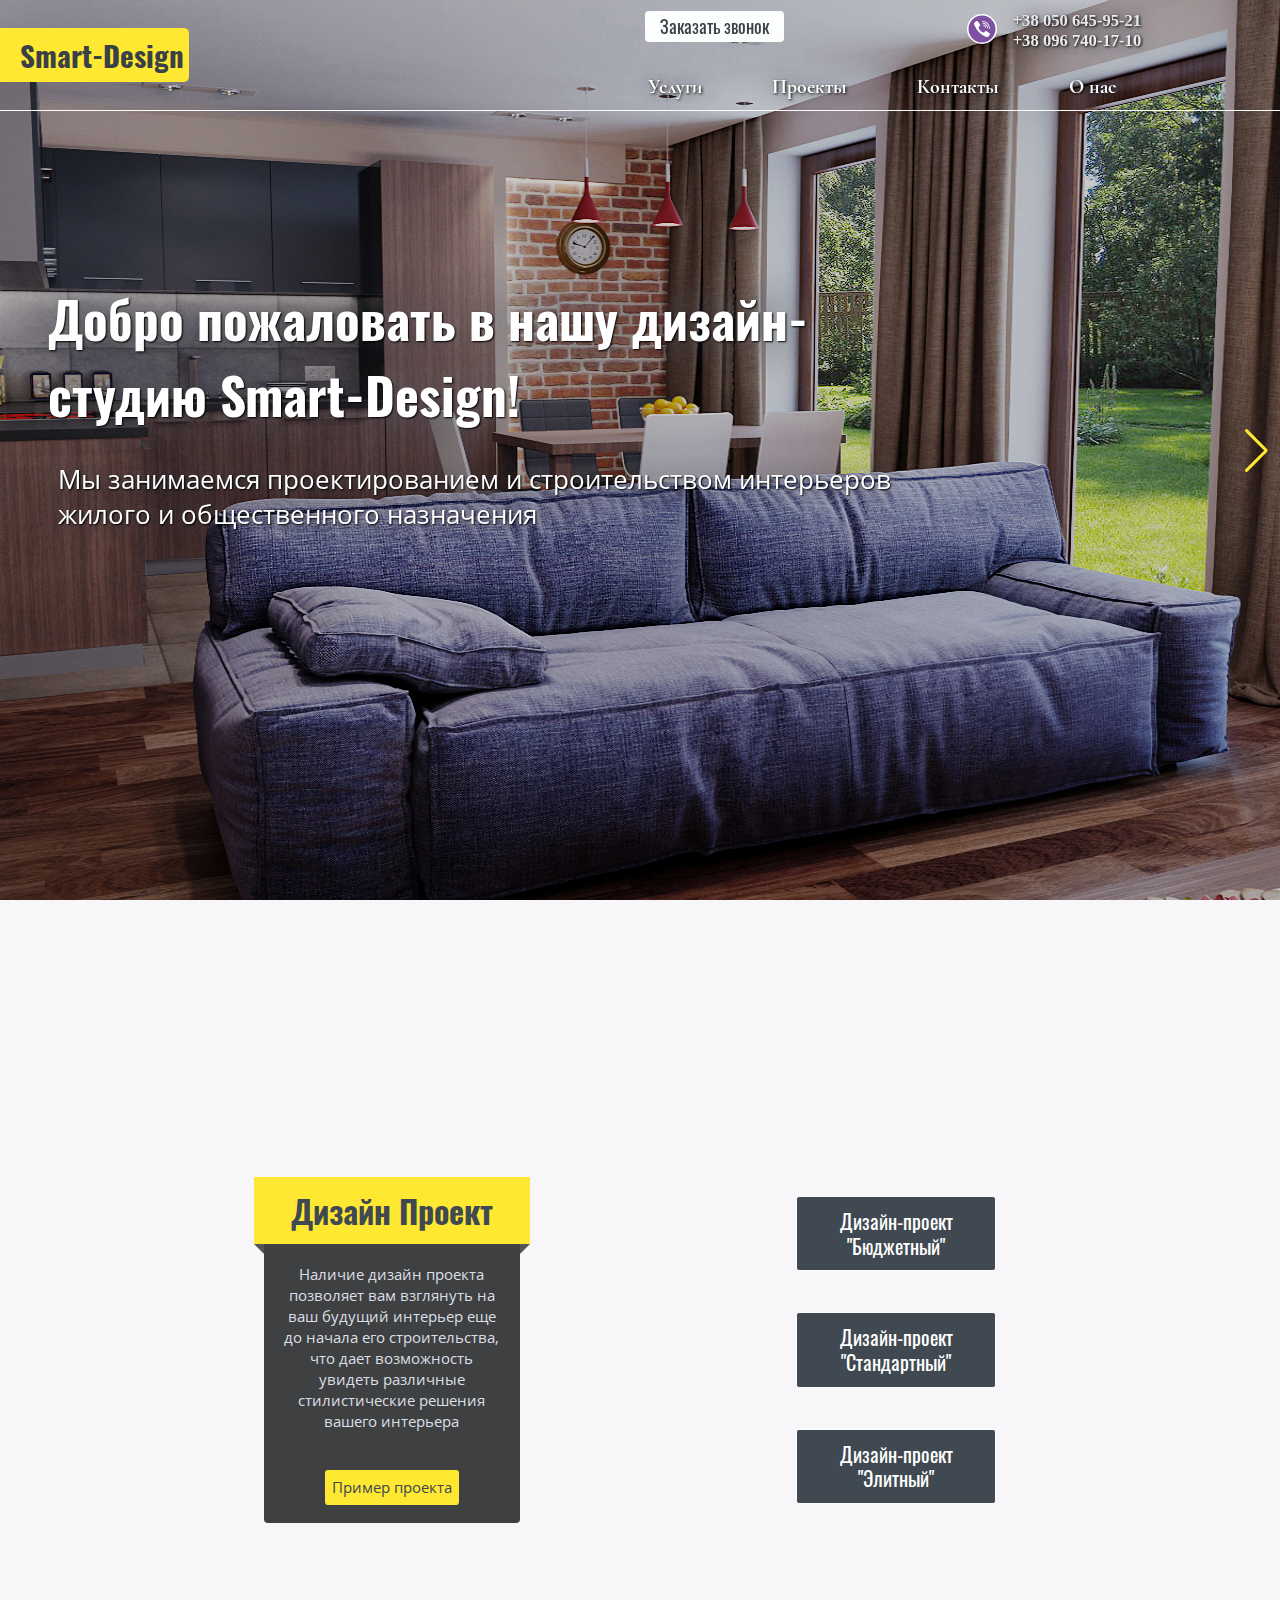
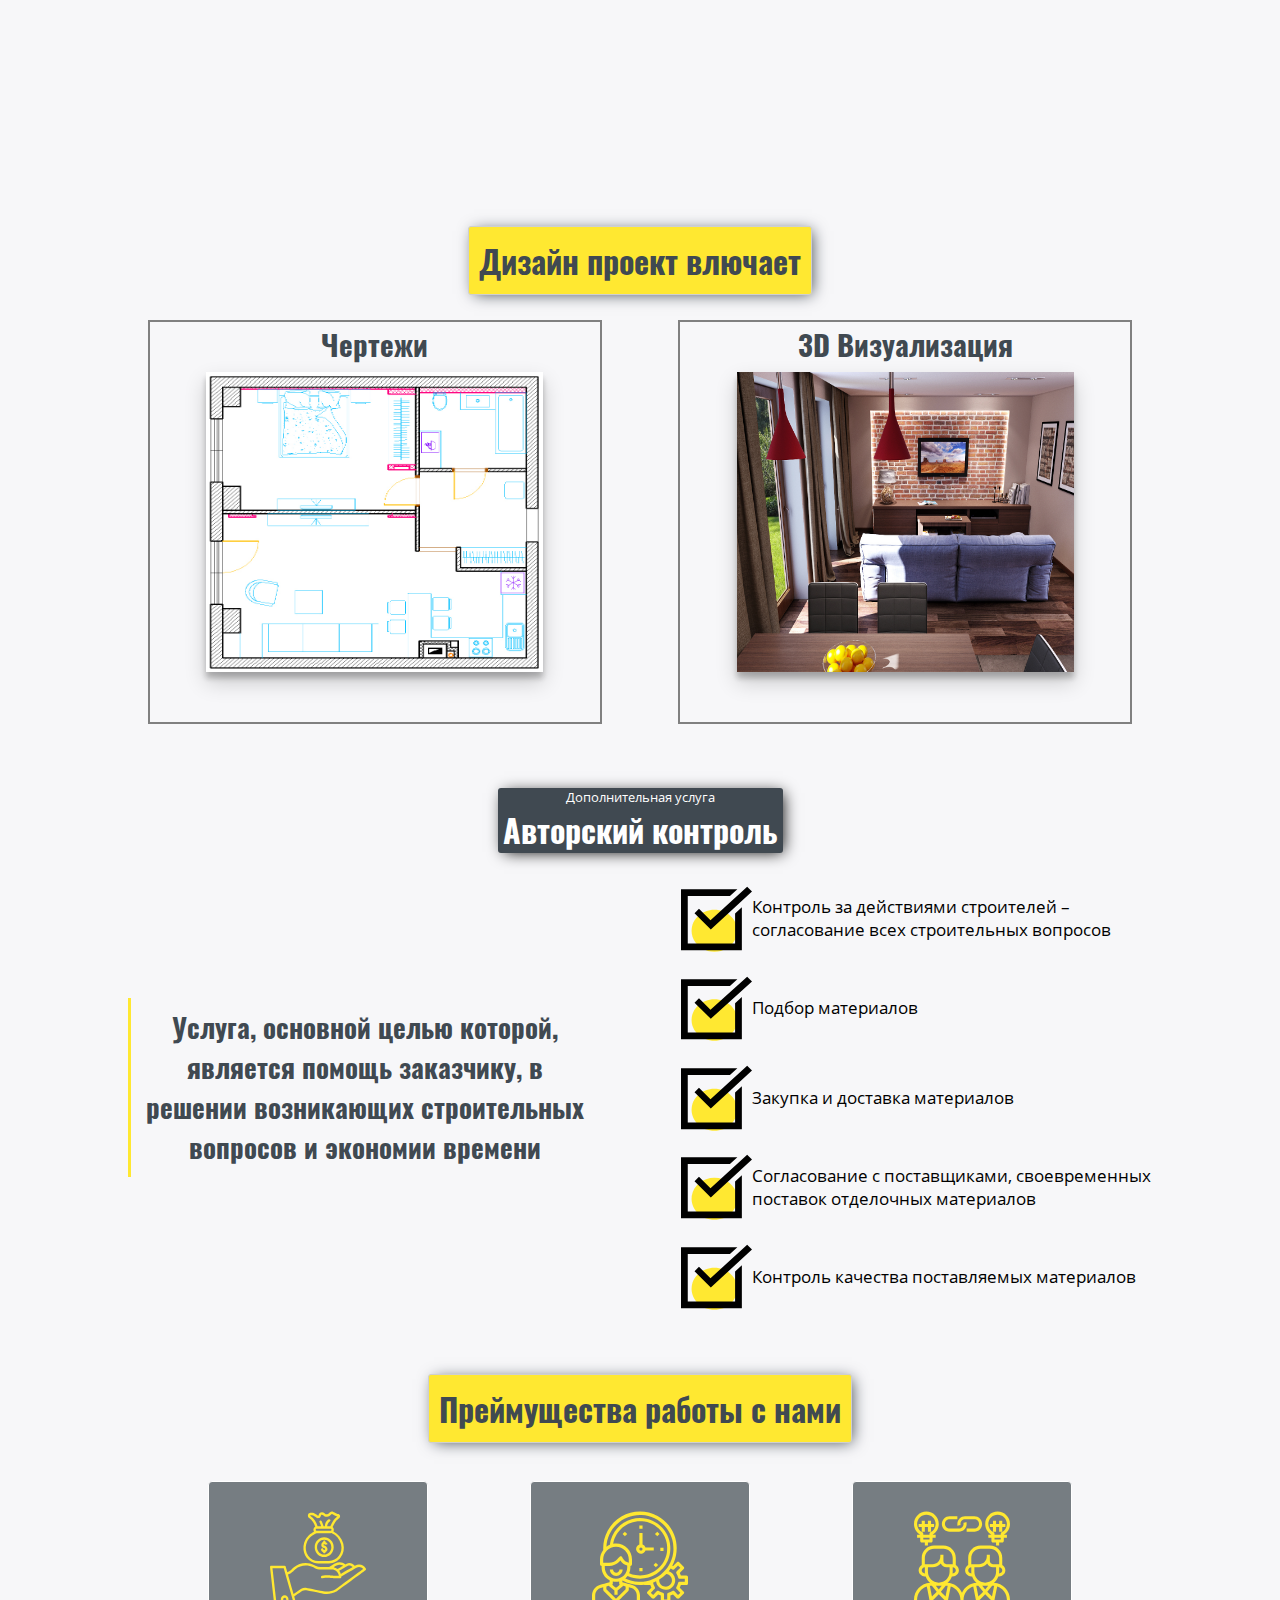
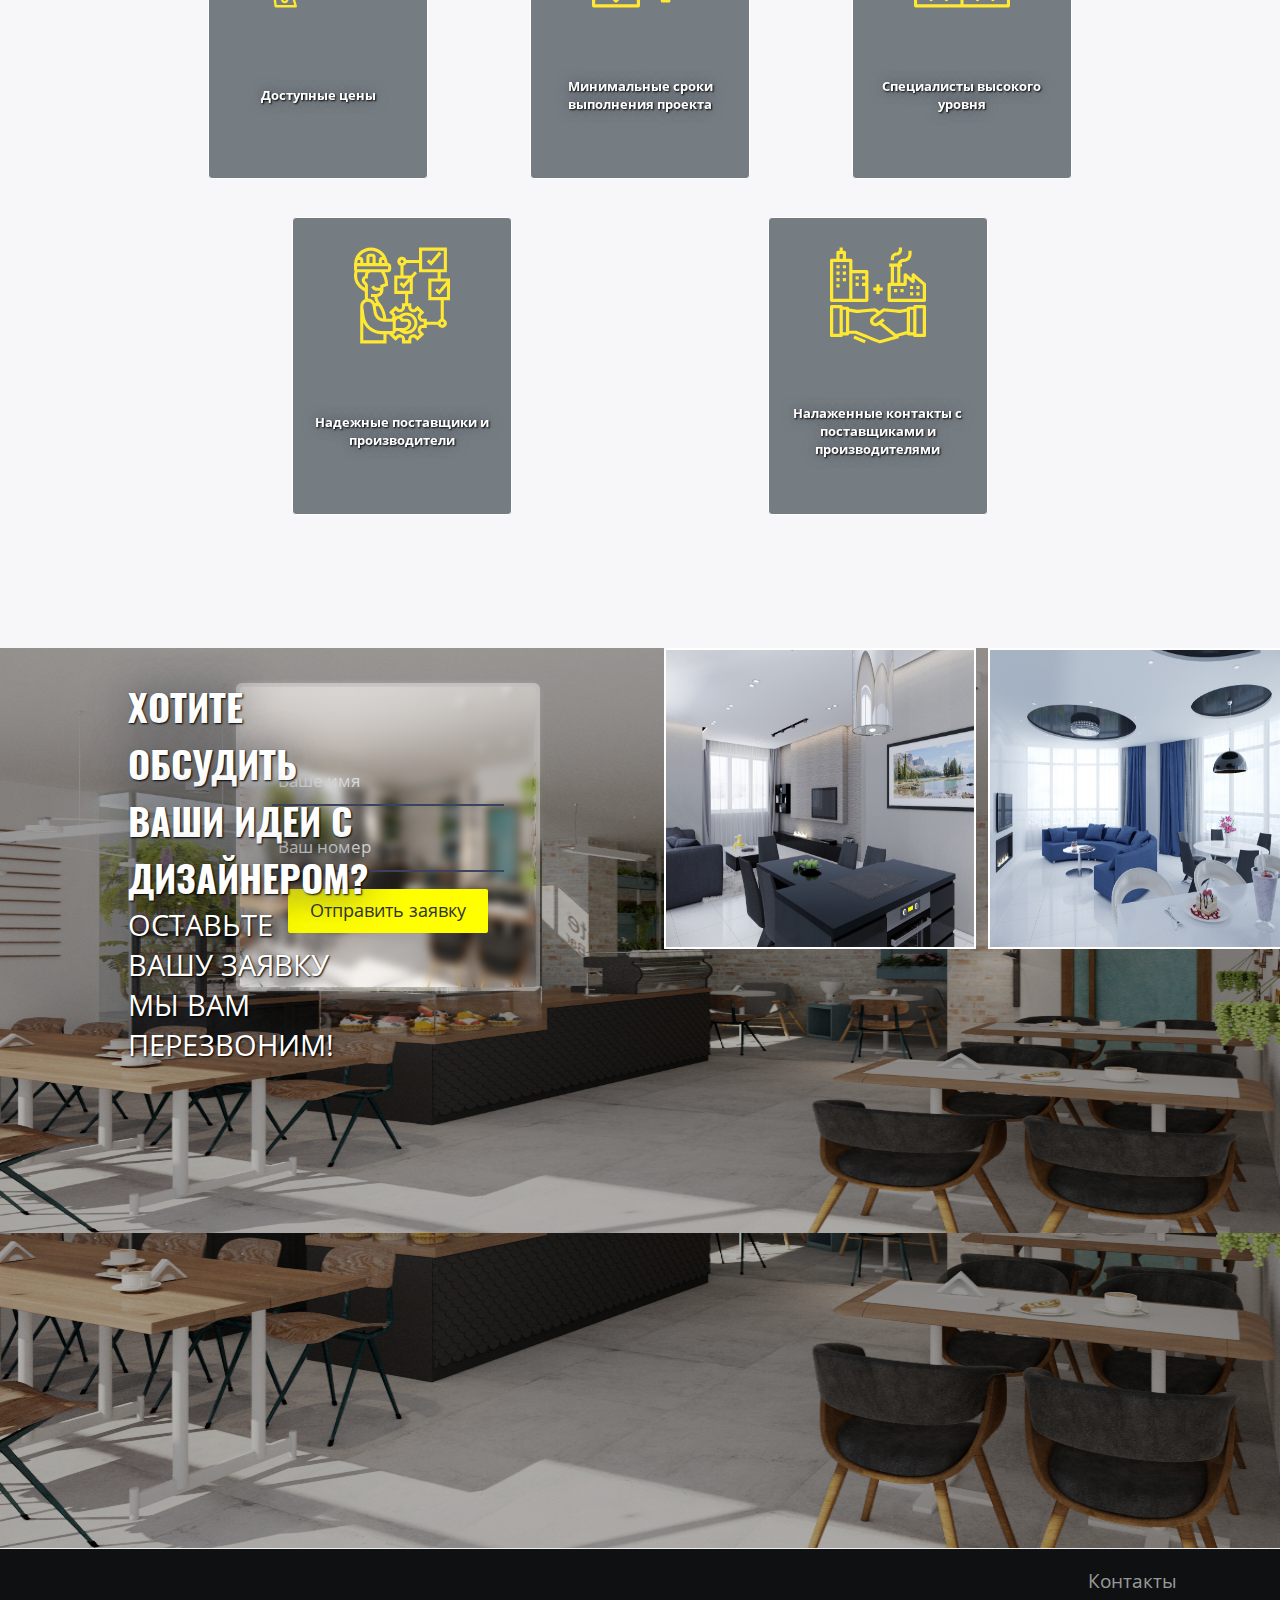
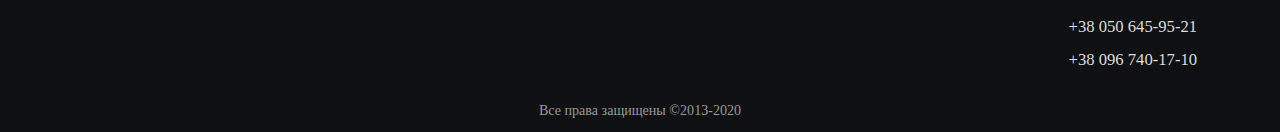
==== commit 8f8b0c24: "Update index.html" ====
--- a/index.html
+++ b/index.html
@@ -113,7 +113,7 @@
 
 
         <!-- Your Content -->
-    
+        <div id="container">
 
         
 
@@ -433,11 +433,11 @@
               <button type="submit" class="pulse">Отправить заявку</button>
             </form>
           </div><!-- .col-sm-4 -->
-        </div><!-- firscont -->
+        
      
 
                 <!-- Set up your HTML -->
-        <div class="ggoo">
+       
           <div class="owl-carousel owl-theme">
             <div><a href="Projects.html"><img src="img/DesignFlats/apartment/01.jpg" alt="img"></a></div>
             <div><a href="Projects.html"><img src="img/DesignFlats/apartment2/03.jpg" alt="img"></a></div>
@@ -448,11 +448,11 @@
             <div><a href="Projects.html"><img src="img/DesignFlats/childrenRoom2/04.jpg" alt="img"></a></div>
             <div><a href="Projects.html"><img src="img/DesignFlats/livingRoom12/02.jpg" alt="img"></a></div>
           </div>
-        </div>
+        </div><!-- firscont -->
 
       </div> <!-- .row -->
 
-    <!-- .container -->
+    </div><!-- .container -->
 
  </div><!---- wraper ---->
 </div>
--- a/css/index.style.css
+++ b/css/index.style.css
@@ -2,12 +2,10 @@
 	 min-height: 100% !important;
 }
 body {
-	
 	background-color: #F7F7F9;
-	position: relative;
 }
 *{	
-	
+
  	margin: 0;
  	padding: 0;
 }
@@ -395,6 +393,7 @@
 	display: block;
 } --*/
 .block-swiper{
+	min-height: 560px;
 	height: 100vh;
 	position: relative;
 }
@@ -439,7 +438,9 @@
 
 .content2{	
 	display: block;
-	width: 100%;
+	position: relative;
+	width: 100%;
+	min-height: 560px;
 	height: 100%;
 }
 .con-wrap{
@@ -850,8 +851,7 @@
 }
 .content4{
 	width: 100%;
-	min-height: 100vh;
-	height: 100%;
+	min-height: 560px;
 	position: relative;
 	justify-content: center;
 	align-items: center;
@@ -943,7 +943,9 @@
 
 .content5{
 	width: 100%;
+	min-height: 560px;
 	height: 100vh;
+	position: relative;
 	display: block;
 	flex-direction: column;
 	background-repeat: no-repeat;
@@ -1178,9 +1180,8 @@
   display:block;
   position: relative;
   width:100%;
+  min-height: 568px;
   height: 100%;
-  overflow: hidden;
-   
 }
 .row{
   display:flex;
@@ -1188,7 +1189,7 @@
   flex-direction: column;
   width:100%;
   height:100vh;
-  background-attachment:fixed ;
+  background-attachment:scroll ;
   background-repeat: no-repeat;
   background-size: 100% 100%;
   background-image: url(../img/DesignFlats/Cafe/01.jpg);
@@ -1251,7 +1252,7 @@
   border-radius: 2px;
   background: inherit;
   outline:4px solid rgba(255, 255, 255, .4);
-  z-index: 2;
+  z-index: 1;
 }
 @media (min-height: 1024px){
 	.col-sm-4{
--- a/css/media.css
+++ b/css/media.css
@@ -369,11 +369,13 @@
 	  }
 	}
 	.container6{
-		min-height: 600px;
+		min-height: 550px;
+
 	}
 
 	.row{
 		flex-direction: column;
+		min-height: 550px;
 	}
 	.maincall{
 		width:auto;
--- a/css/pushyMenu.css
+++ b/css/pushyMenu.css
@@ -8,6 +8,7 @@
 }
 /* Container */
 #container {
+  height: 100%;
 
 }
 
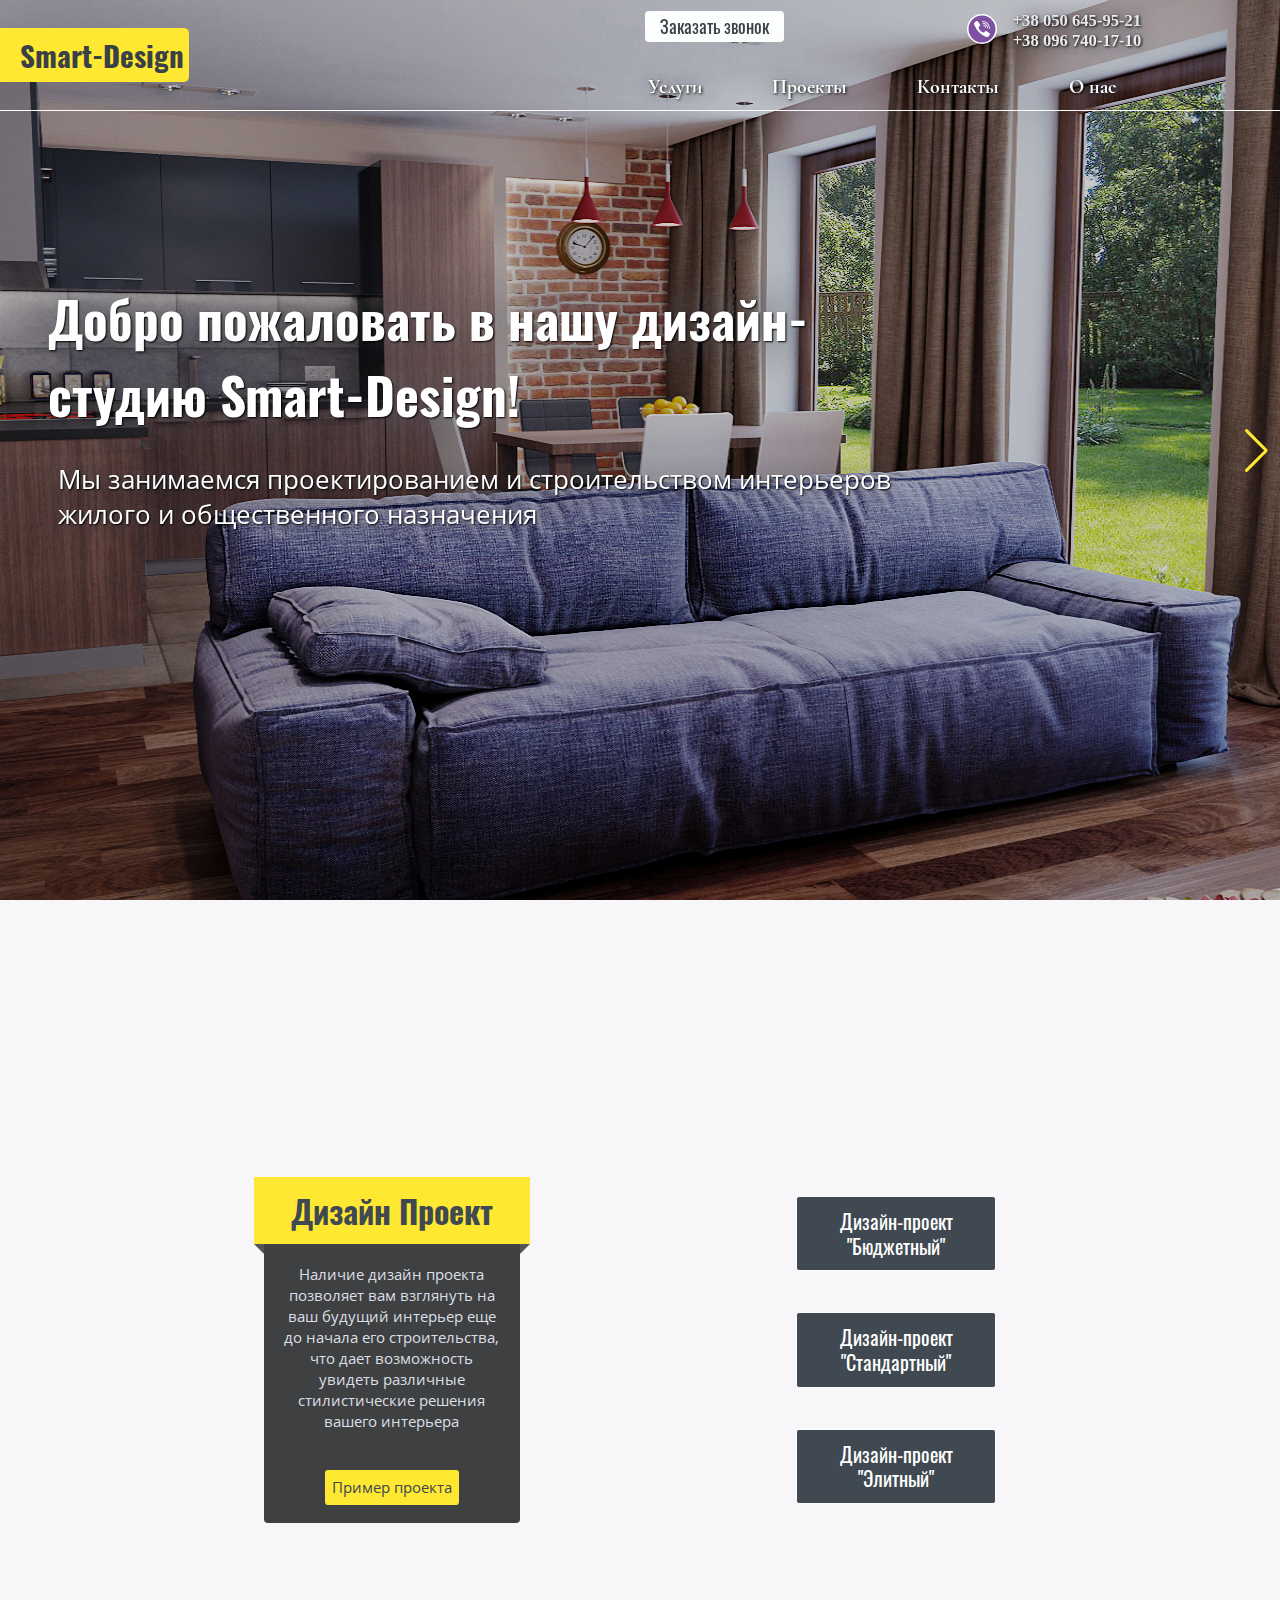
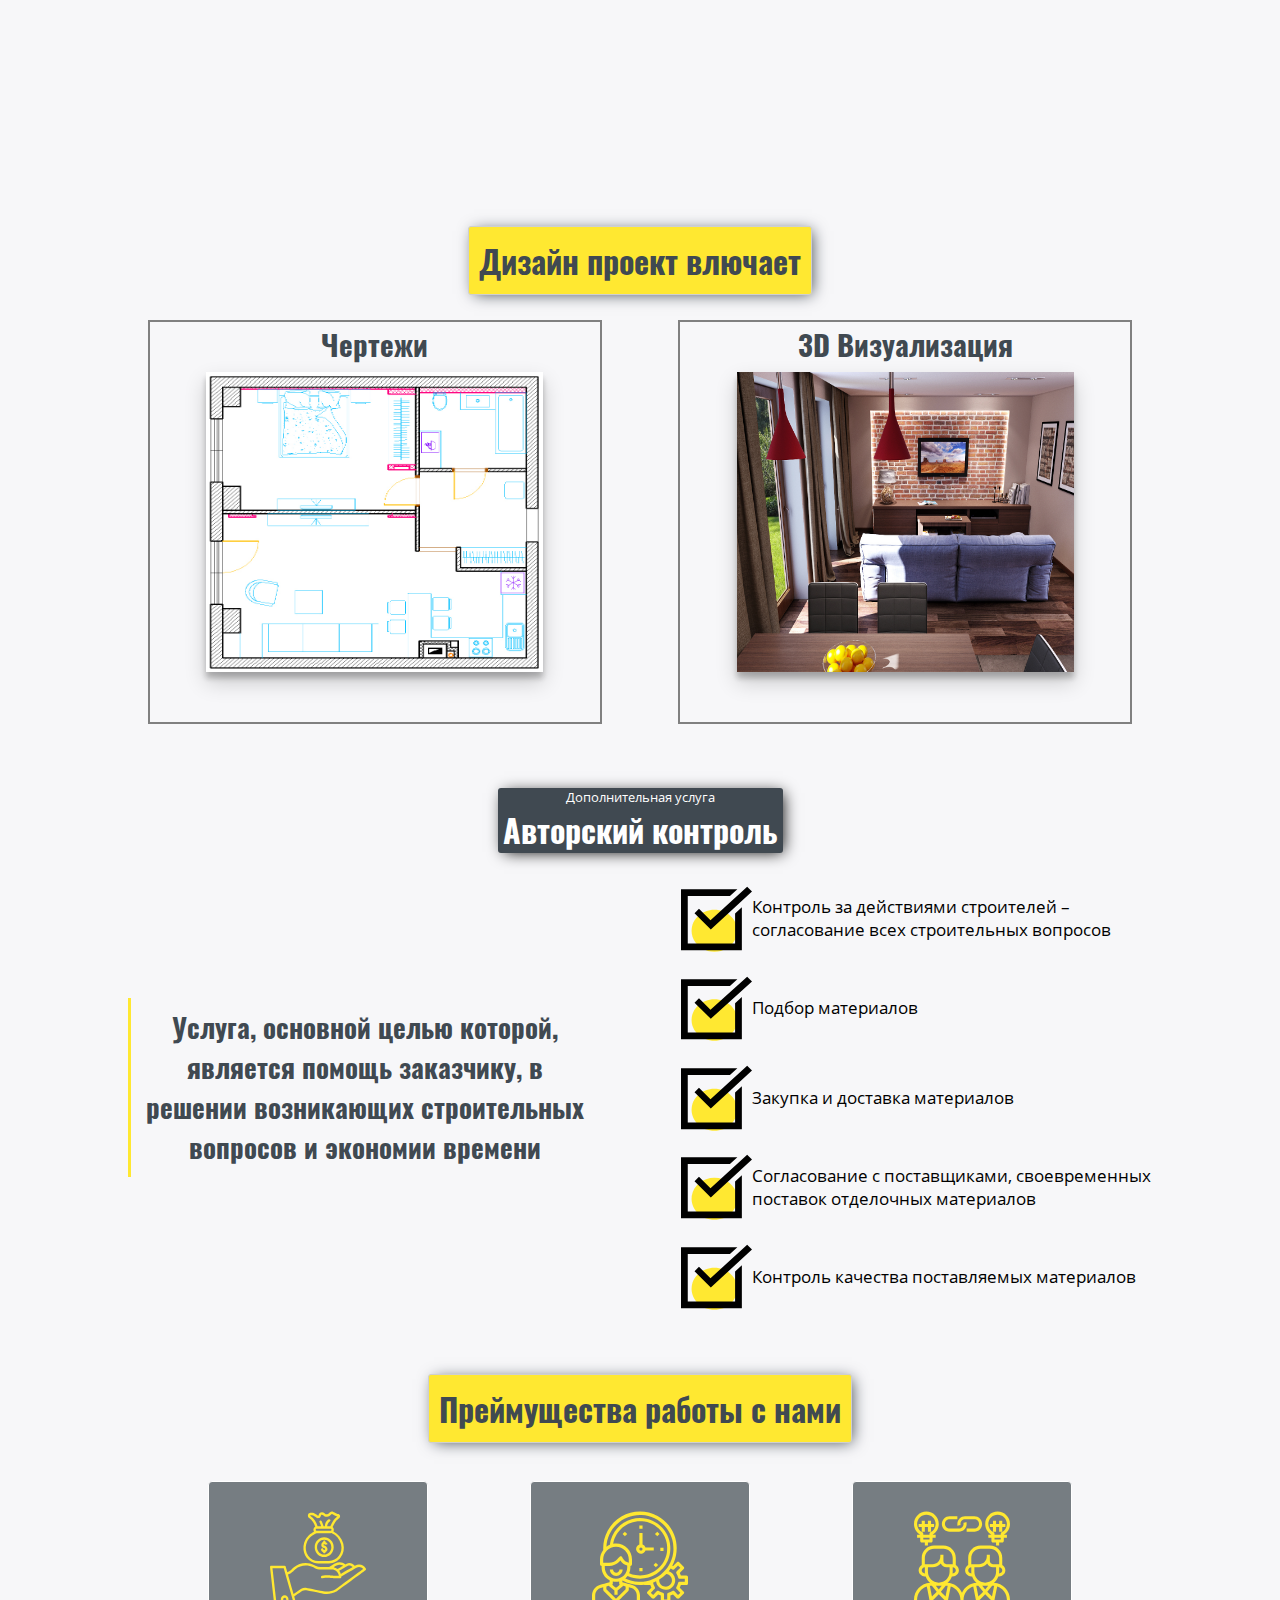
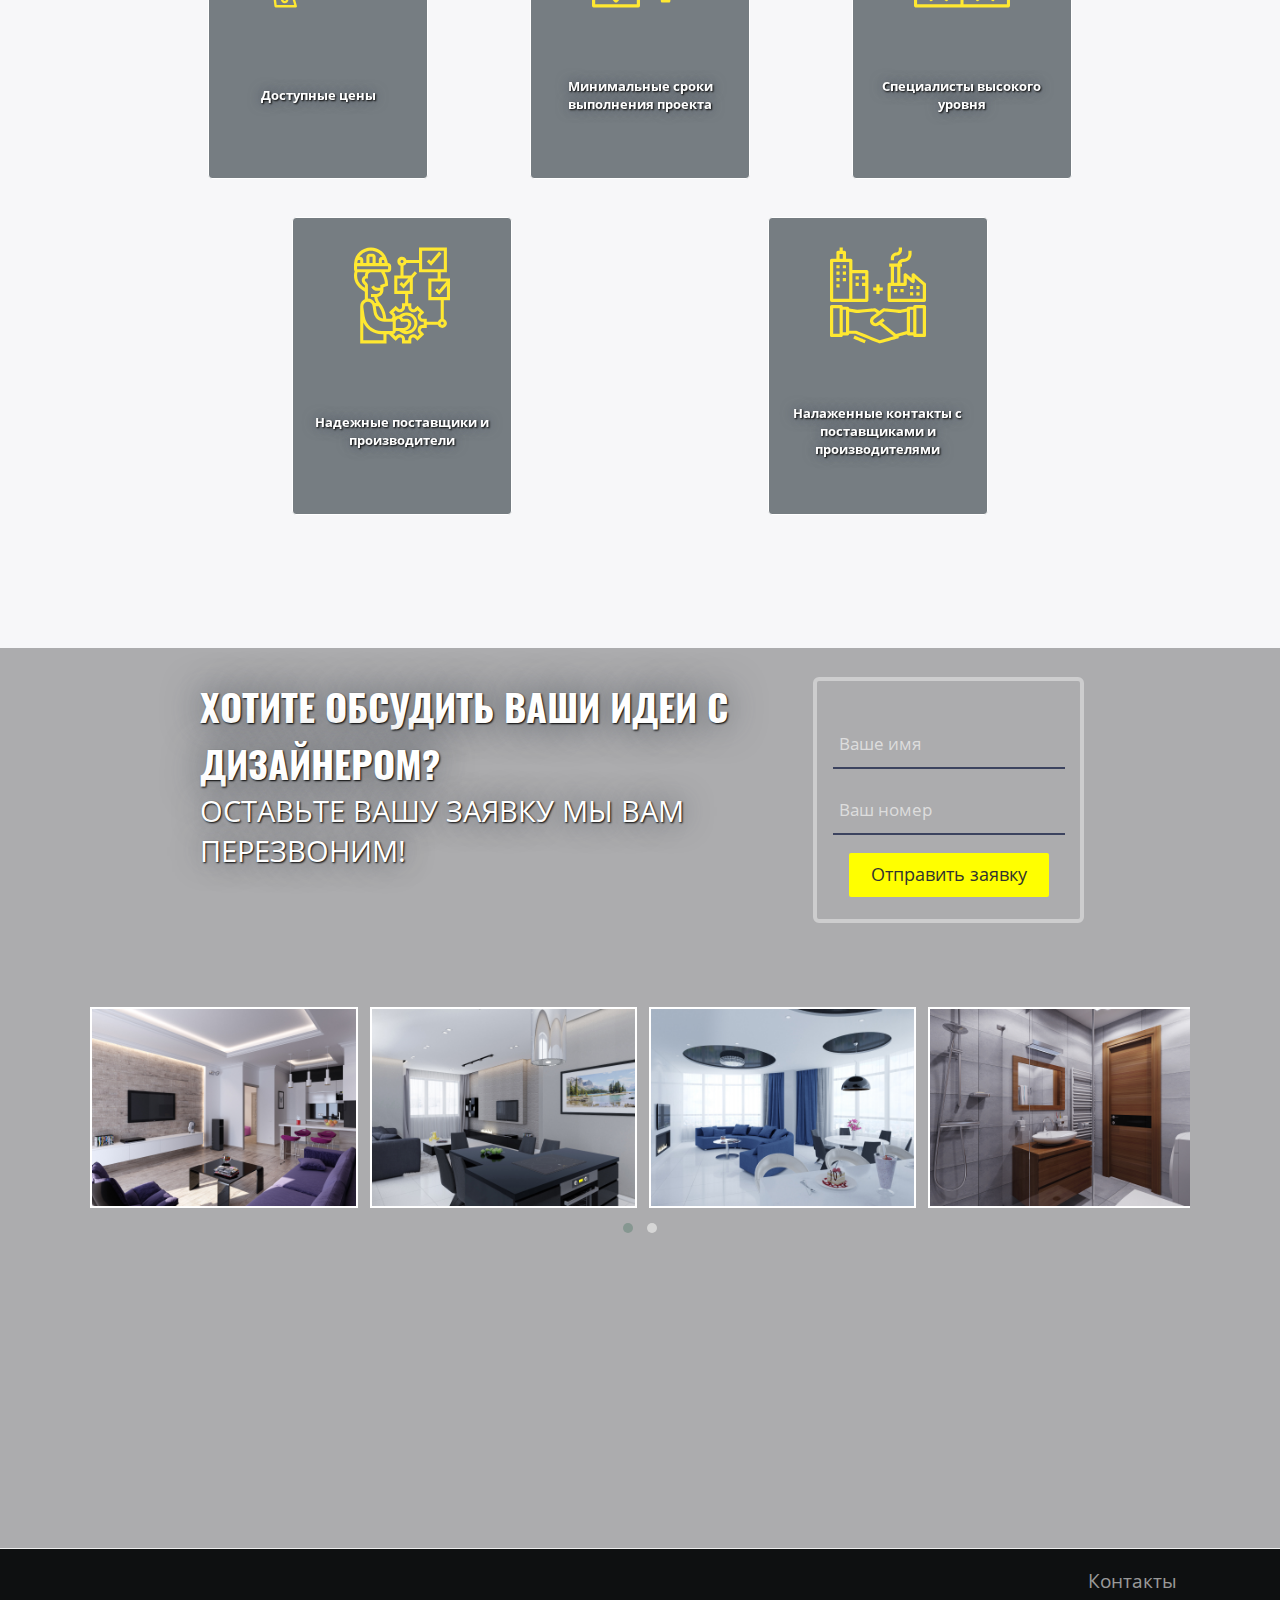
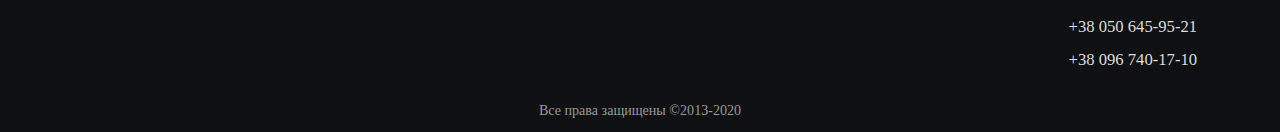
==== commit 1ea658ad: "Update index.html" ====
--- a/index.html
+++ b/index.html
@@ -437,8 +437,8 @@
      
 
                 <!-- Set up your HTML -->
-       
-          <div class="owl-carousel owl-theme">
+      
+          <div class="owl-carousel owl-theme ggoo">
             <div><a href="Projects.html"><img src="img/DesignFlats/apartment/01.jpg" alt="img"></a></div>
             <div><a href="Projects.html"><img src="img/DesignFlats/apartment2/03.jpg" alt="img"></a></div>
             <div><a href="Projects.html"><img src="img/DesignFlats/apartment3/03.jpg" alt="img"></a></div>
@@ -448,7 +448,8 @@
             <div><a href="Projects.html"><img src="img/DesignFlats/childrenRoom2/04.jpg" alt="img"></a></div>
             <div><a href="Projects.html"><img src="img/DesignFlats/livingRoom12/02.jpg" alt="img"></a></div>
           </div>
-        </div><!-- firscont -->
+    </div><!-- firscont -->
+        
 
       </div> <!-- .row -->
 
--- a/css/index.style.css
+++ b/css/index.style.css
@@ -519,8 +519,6 @@
 	-o-filter: blur(2px);
 	-ms-filter: blur(2px);
 	filter: blur(2px);
-
-
 }
 .contenDescr{
 	display: flex;
@@ -1187,15 +1185,18 @@
   display:flex;
   position:relative;
   flex-direction: column;
-  width:100%;
+  padding: 0 7%;
+  width:86%;
+  min-height: 550px;
   height:100vh;
-  background-attachment:scroll ;
+  background-attachment:fixed ;
   background-repeat: no-repeat;
   background-size: 100% 100%;
   background-image: url(../img/DesignFlats/Cafe/01.jpg);
 }
 .firscont{
 	display:flex;
+	flex-wrap: wrap;
   	position:relative;
   	justify-content: space-between;
   	background: inherit;
@@ -1234,6 +1235,7 @@
 	position: absolute;
 	display: flex;
     width:100%;
+    min-height: 550px;
     height:100vh;
     background:#000;
     opacity:0.3;
@@ -1244,7 +1246,7 @@
   display:flex;
   position: relative;
   margin:3% 0 3% 0; 
-  padding:0 3%;
+  padding:2%;
   margin-right:10%;
   max-height: 300px;
   justify-content: center;
@@ -1274,15 +1276,10 @@
 
 } 
 .ggoo{
-	display:block;
-	position: relative;
-	margin:0 auto 3% auto;
-	height: 35vh;
-	width:95%;
-	z-index: 3;	
+	margin-top:5%;
 }
 .owl-carousel img{
-	height: 33vh;
+	height: 20%;
 	border:2px solid #fff;
 }
 input::-webkit-input-placeholder{
--- a/css/media.css
+++ b/css/media.css
@@ -374,7 +374,6 @@
 	}
 
 	.row{
-		flex-direction: column;
 		min-height: 550px;
 	}
 	.maincall{
@@ -392,6 +391,7 @@
 		padding:0 2%;
 	}
 	.firscont{
+		flex-wrap: nowrap;
 		flex-direction: column;
 	}
 	.col-sm-4{
@@ -410,7 +410,7 @@
 		font-size: 3vw;
 	}
 	.ggoo{
-		
+		margin-top:12%;
 	}
 	.owl-carousel img{
 		height: 20vh;
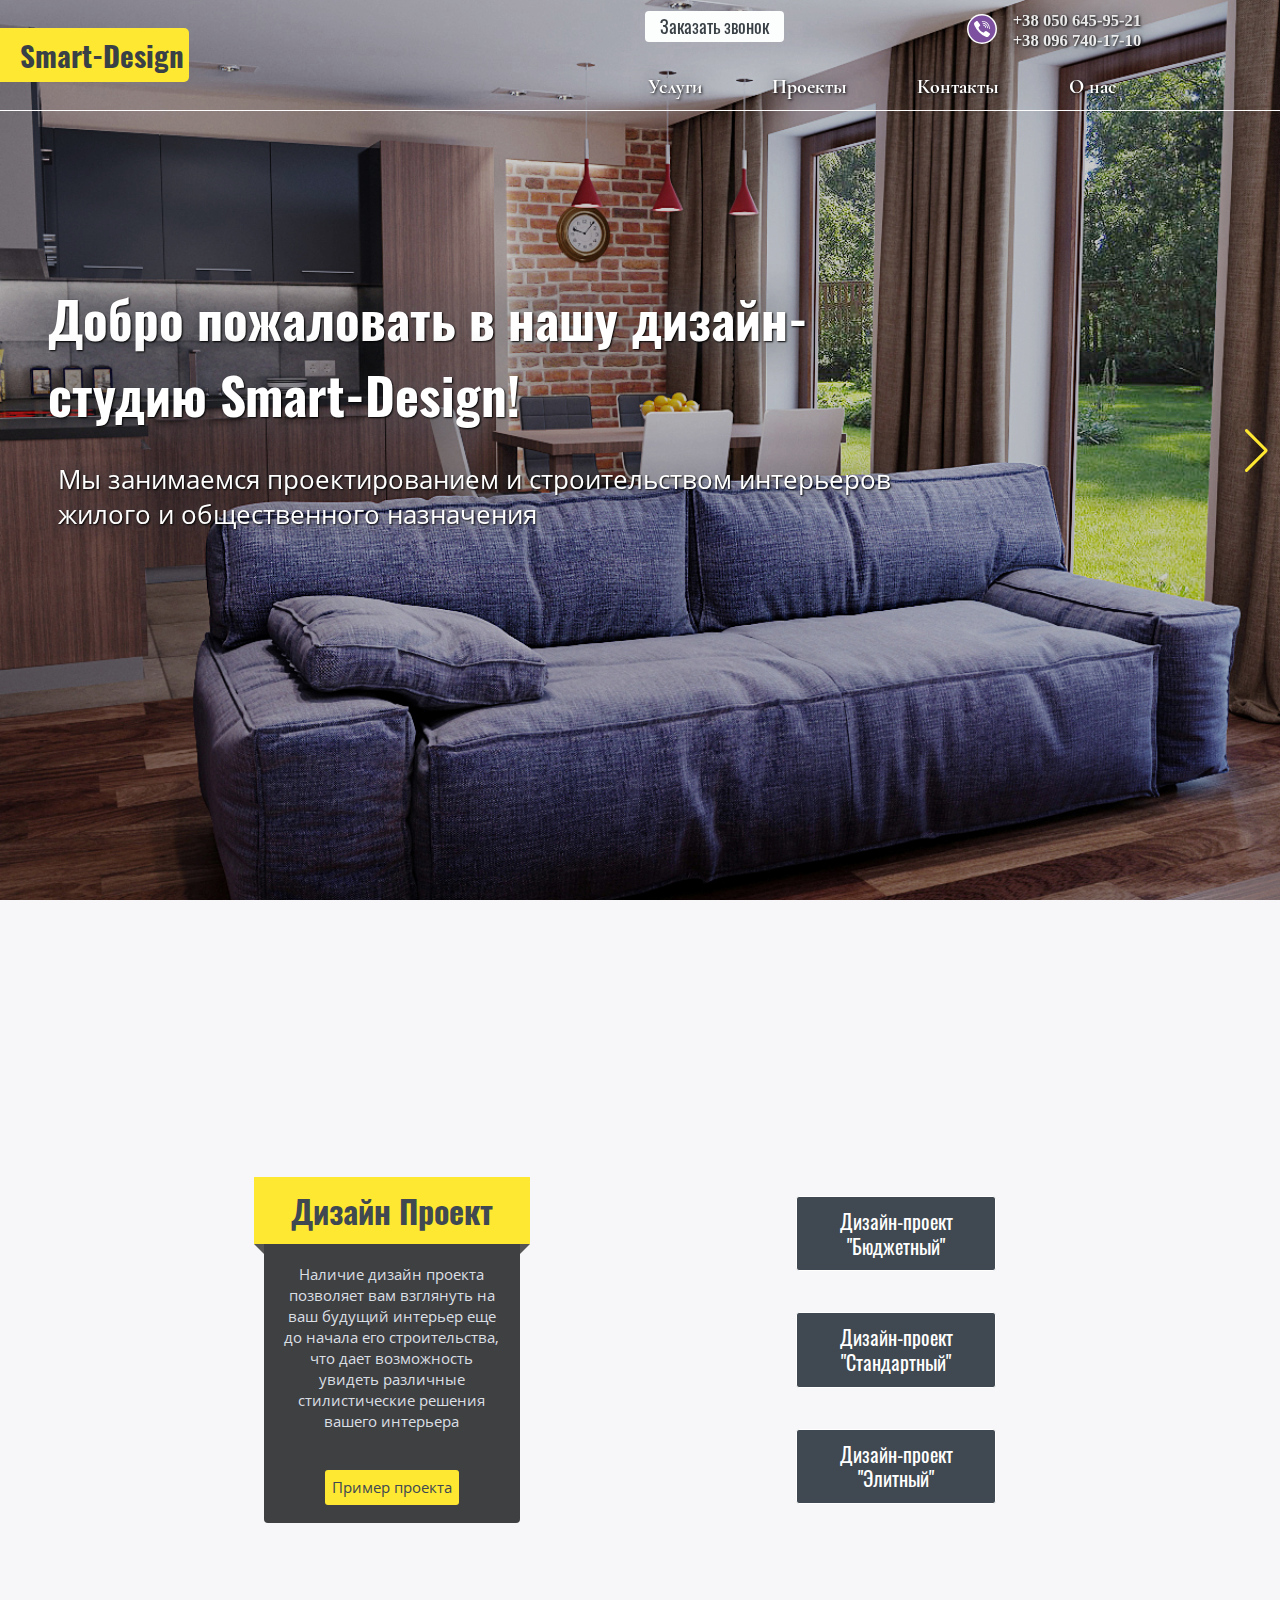
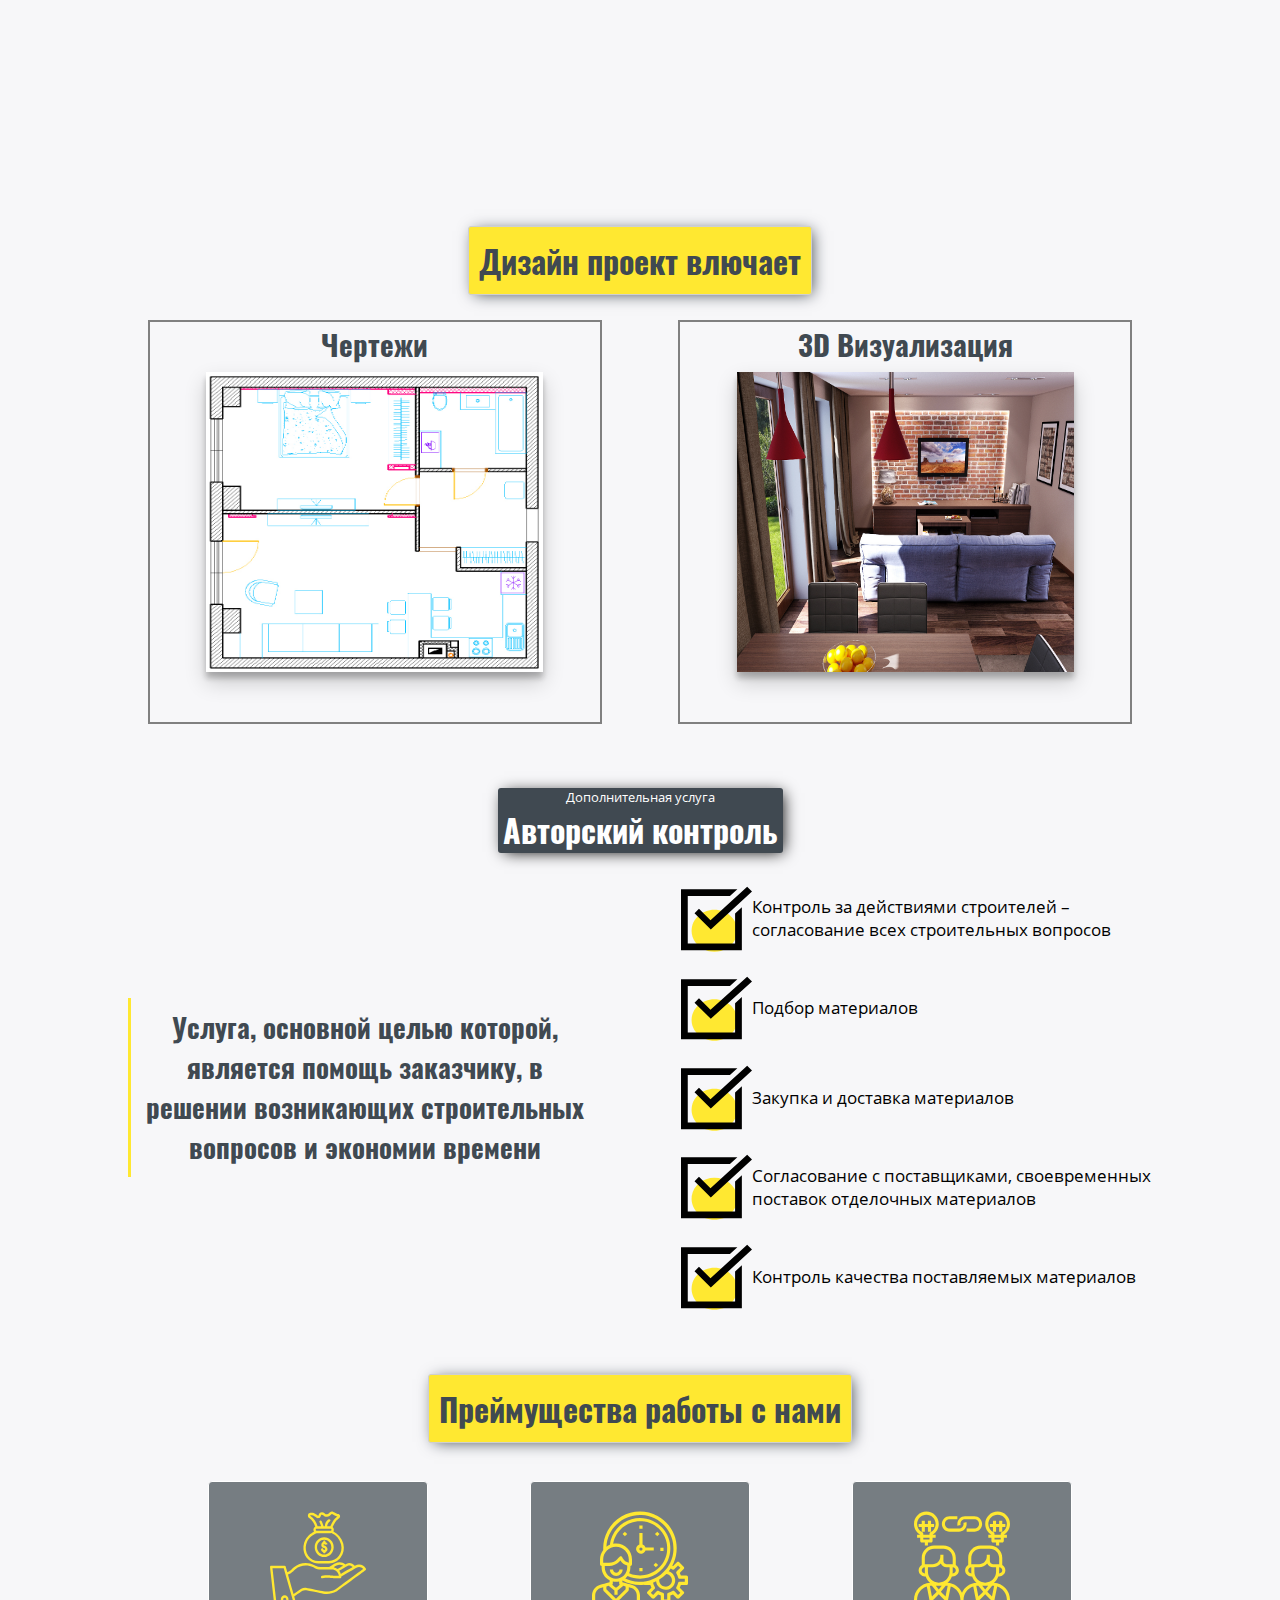
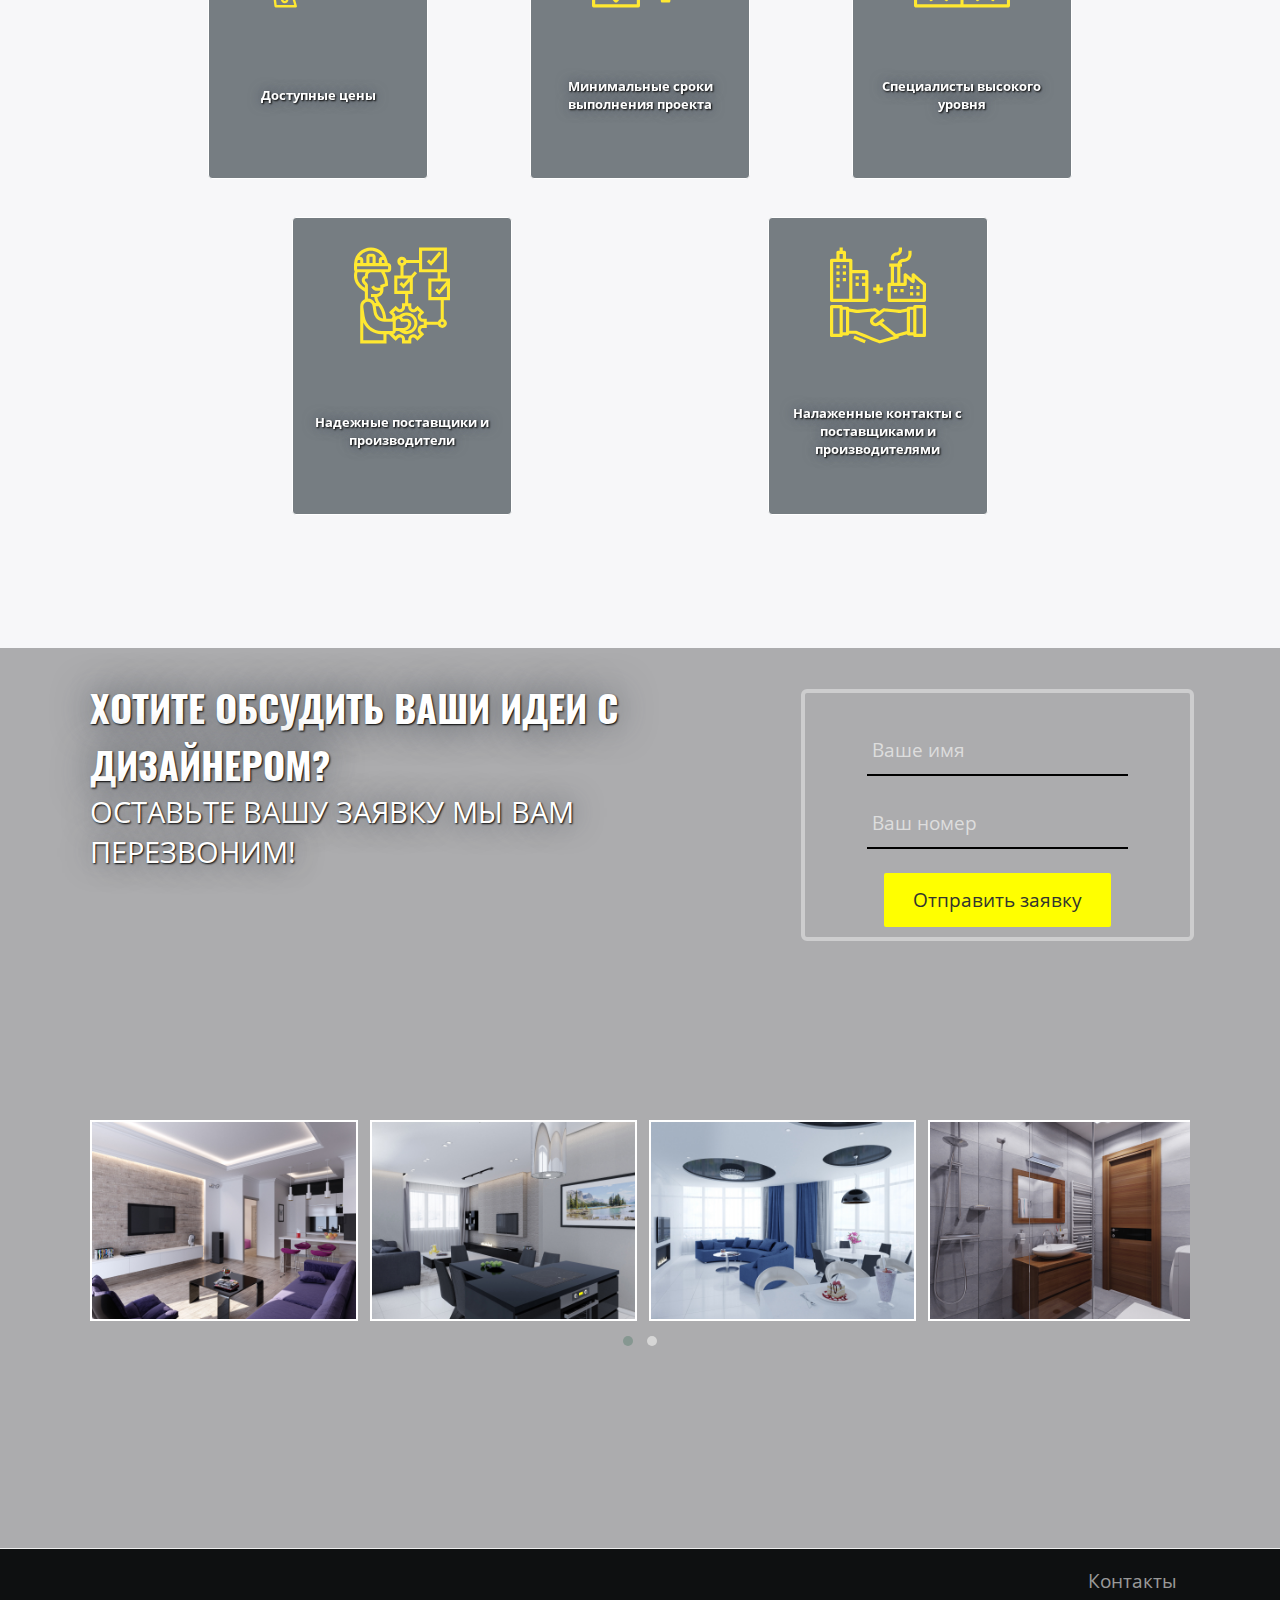
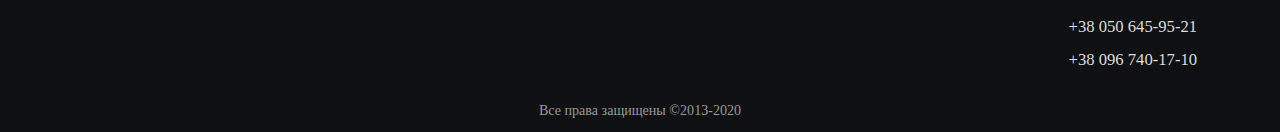
==== commit fe72d640: "Update index.html" ====
--- a/index.html
+++ b/index.html
@@ -126,15 +126,13 @@
               <div class="contentss2">
 
                   <div class="col-sm">
-                    <form action="" method="POST">
+                    <form action="telegram.php" method="POST">
 
                       <div class="form-group4">
-                        <label for=""></label>
                         <input type="text" class="form-control" id="" name="user_name" placeholder="Ваше имя">
                       </div>
                     
                       <div class="form-group4">
-                        <label for=""></label>
                         <input type="number" class="form-control" id="" name="user_phone" placeholder="Ваш номер">
                       </div>
                     
@@ -162,6 +160,8 @@
         <div class="swiper-wrapper">
           
           <div class="swiper-slide"><img src="img/DesignFlats/livingRoom5/02.jpg" alt="img"></div>
+
+          <div class="swiper-slide"><img src="img/DesignFlats/livingRoom-kitchen-diningRoom2/01.jpg" alt="img"></div>
 
           <div class="swiper-slide"><img src="img/DesignFlats/apartment/01.jpg" alt="img"></div>
 
@@ -418,15 +418,13 @@
           </div>
           
           <div class="col-sm-4">
-            <form action="" method="POST">
+            <form action="telegram.php" method="POST">
 
               <div class="form-group">
-                <label for=""></label>
                 <input type="text" class="form-control" id="" name="user_name" placeholder="Ваше имя">
               </div>
             
               <div class="form-group">
-                <label for=""></label>
                 <input type="number" class="form-control" id="" name="user_phone" placeholder="Ваш номер">
               </div>
             
--- a/css/index.style.css
+++ b/css/index.style.css
@@ -1174,18 +1174,19 @@
   }
 }
 
-.conteiner6{
+.container6{
   display:block;
   position: relative;
   width:100%;
   min-height: 568px;
   height: 100%;
+
 }
 .row{
   display:flex;
   position:relative;
   flex-direction: column;
-  padding: 0 7%;
+  padding:0 7%;
   width:86%;
   min-height: 550px;
   height:100vh;
@@ -1201,15 +1202,14 @@
   	justify-content: space-between;
   	background: inherit;
 	width: 100%;
-	height: 65vh;
+
 }
 .maincall{
 	display: flex;
 	position: relative;
 	flex-direction: column;
-	width:50%;
+	width:60%;
 	top:5%;
-	left:10%;
 	z-index: 2;
 }
 .maincall h1{
@@ -1244,10 +1244,11 @@
 
 .col-sm-4{
   display:flex;
+  top:2%;
   position: relative;
-  margin:3% 0 3% 0; 
-  padding:2%;
-  margin-right:10%;
+  margin:3% 0;
+  padding: 10px 0;
+  width:35%;
   max-height: 300px;
   justify-content: center;
   align-items: center;
@@ -1256,12 +1257,26 @@
   outline:4px solid rgba(255, 255, 255, .4);
   z-index: 1;
 }
-@media (min-height: 1024px){
+@media (min-height: 750px){
 	.col-sm-4{
-		margin-bottom: 10%;
+		
 	}
+	.ggoo{
+		top:20%;
+		margin-top:10%;
+	}	
 	.owl-stage img{
 		height: 30vh;
+	}
+}
+@media (min-width: 1900px){
+	.col-sm-4{
+		height: 500px;
+		max-height: 500px
+	}
+	.ggoo{
+		top:1%;
+		margin-top:1%;
 	}
 }
 .col-sm-4:before{
@@ -1276,7 +1291,9 @@
 
 } 
 .ggoo{
-	margin-top:5%;
+
+	position: relative;
+	margin-top:4%;
 }
 .owl-carousel img{
 	height: 20%;
@@ -1287,24 +1304,23 @@
 	color: #ddd; 
 }
 .form-group{
-  margin:8% 0;
+  margin:8% 10%;
   display: flex;
   position: relative;
   justify-content: center;
 }
 .form-control{
   font-family: 'Open Sans', sans-serif;
-  font-size: 1.3vw;
+  font-size: 1.5vw;
   color:#fff;
   background:none;
-  padding:3%;
+  padding:2%;
+  margin:0 20px;
   line-height:2;
   text-decoration:none;
   border:none;
-  border-bottom:2px solid #3C435F;
+  border-bottom:2px solid #000;
   outline:none;
-
-
 }
 .pulse:active, 
 .pulse:focus {
@@ -1328,7 +1344,7 @@
   position: relative;
   display: flex;
   font-family: 'Open Sans', sans-serif;
-  font-size: 1.4vw;
+  font-size: 1.5vw;
   --color: #ff9;
   --active: #e1d70e;
   color: var(--color);
@@ -1385,6 +1401,7 @@
 
 .swiper-slide img{
 	display: block;
+	object-fit: cover;
 	width: 100%;
 	height: 100%;
 }
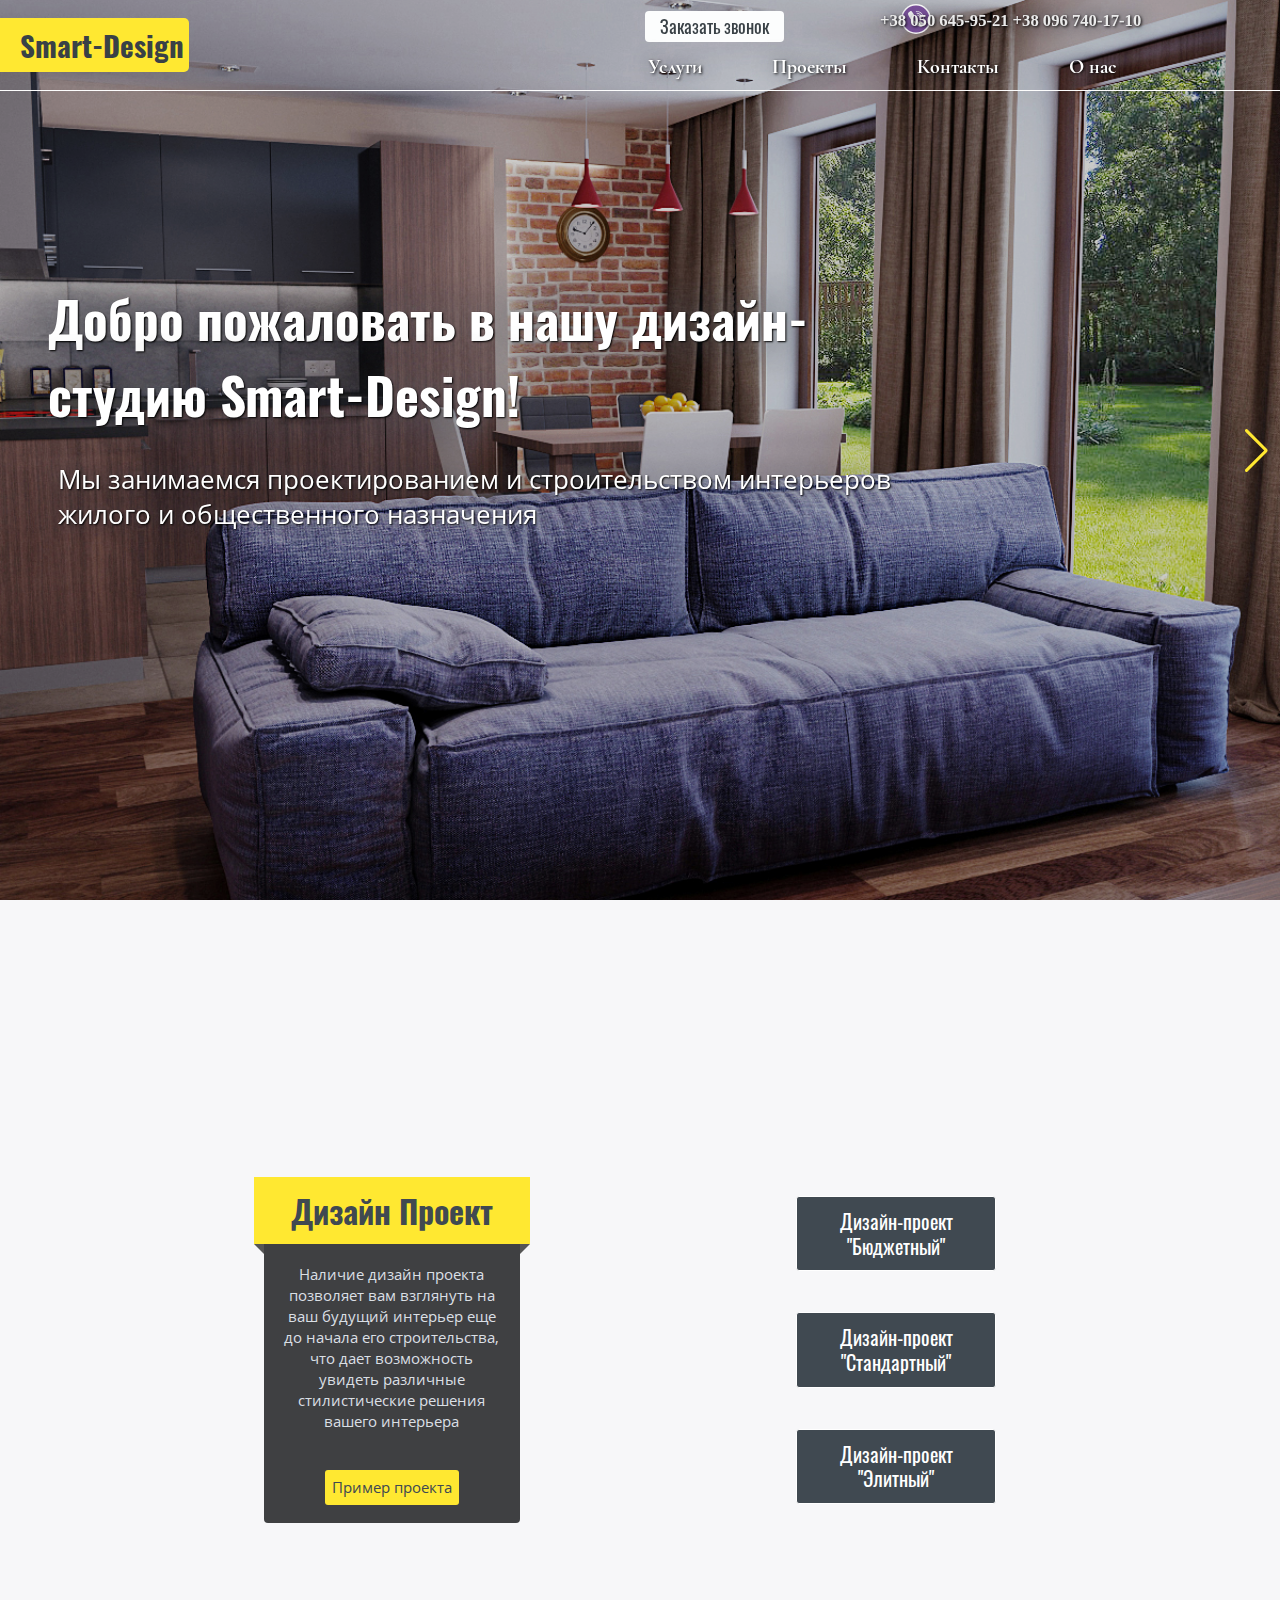
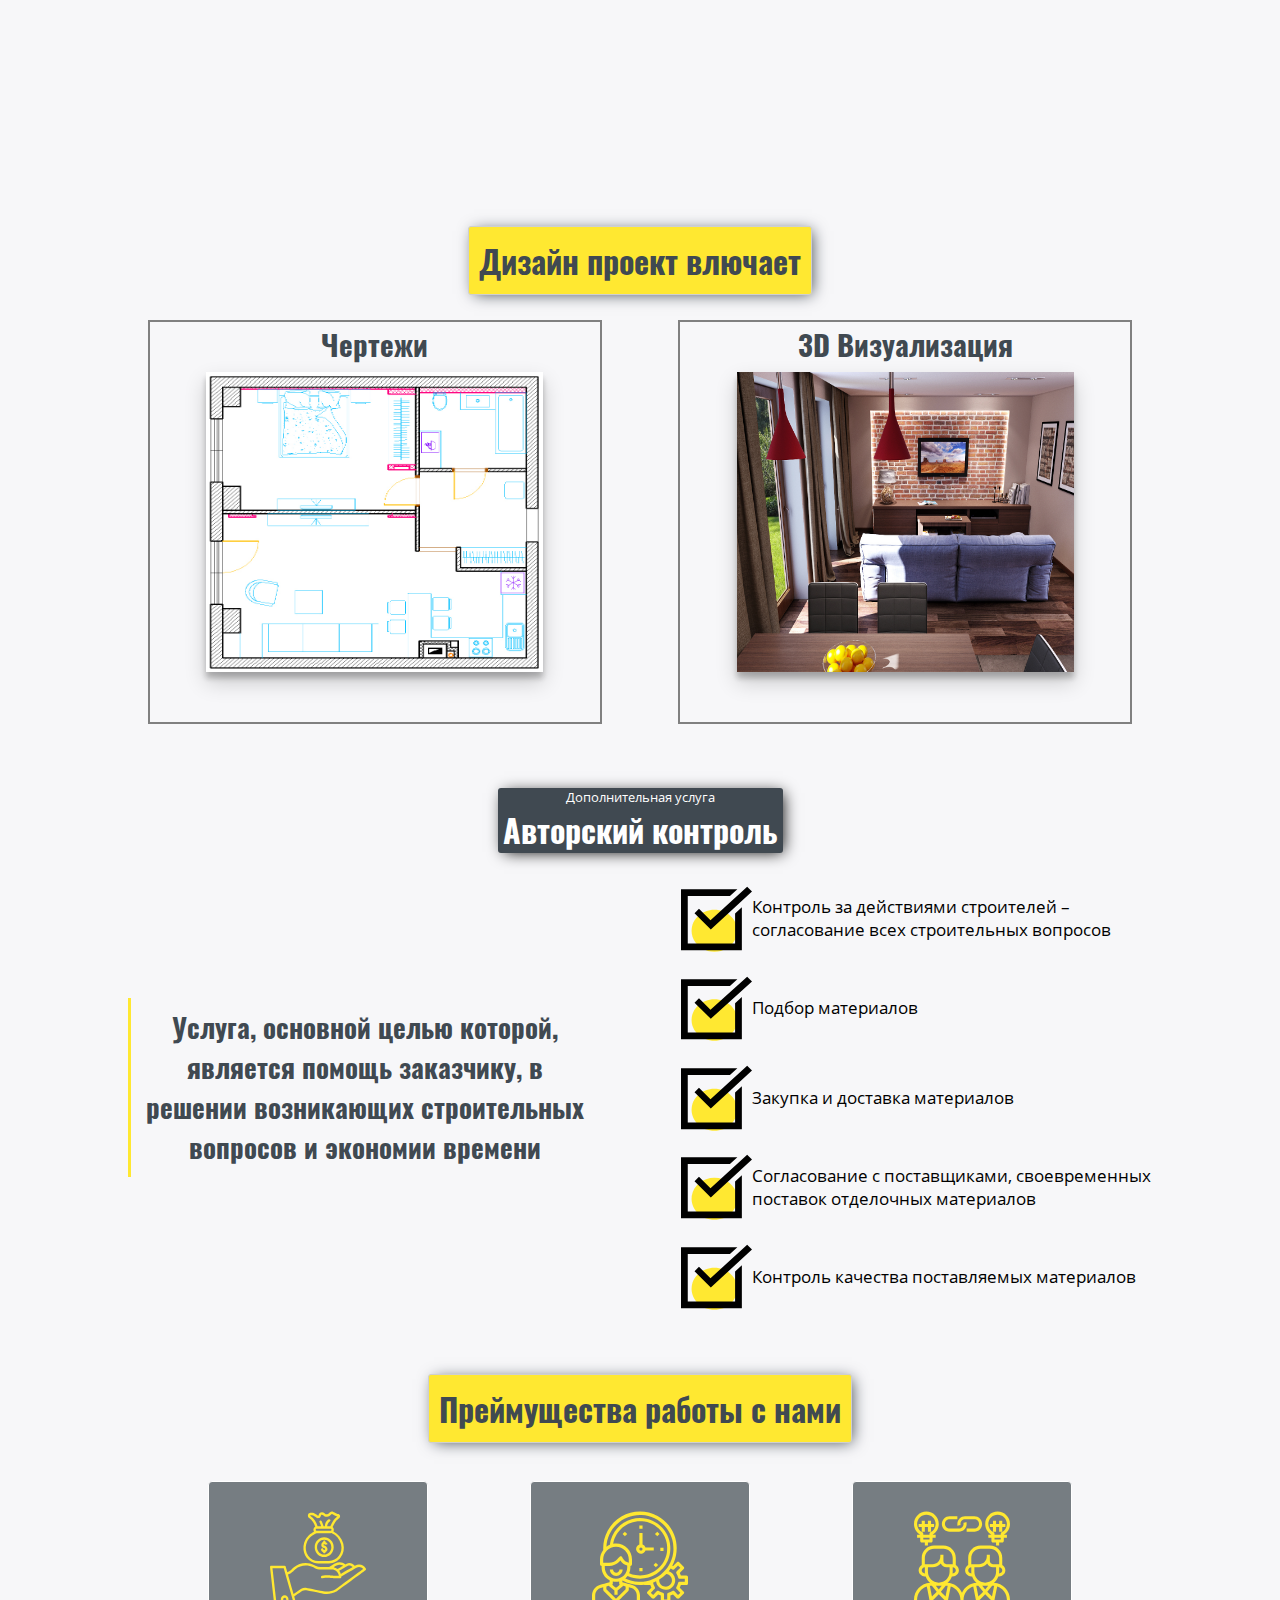
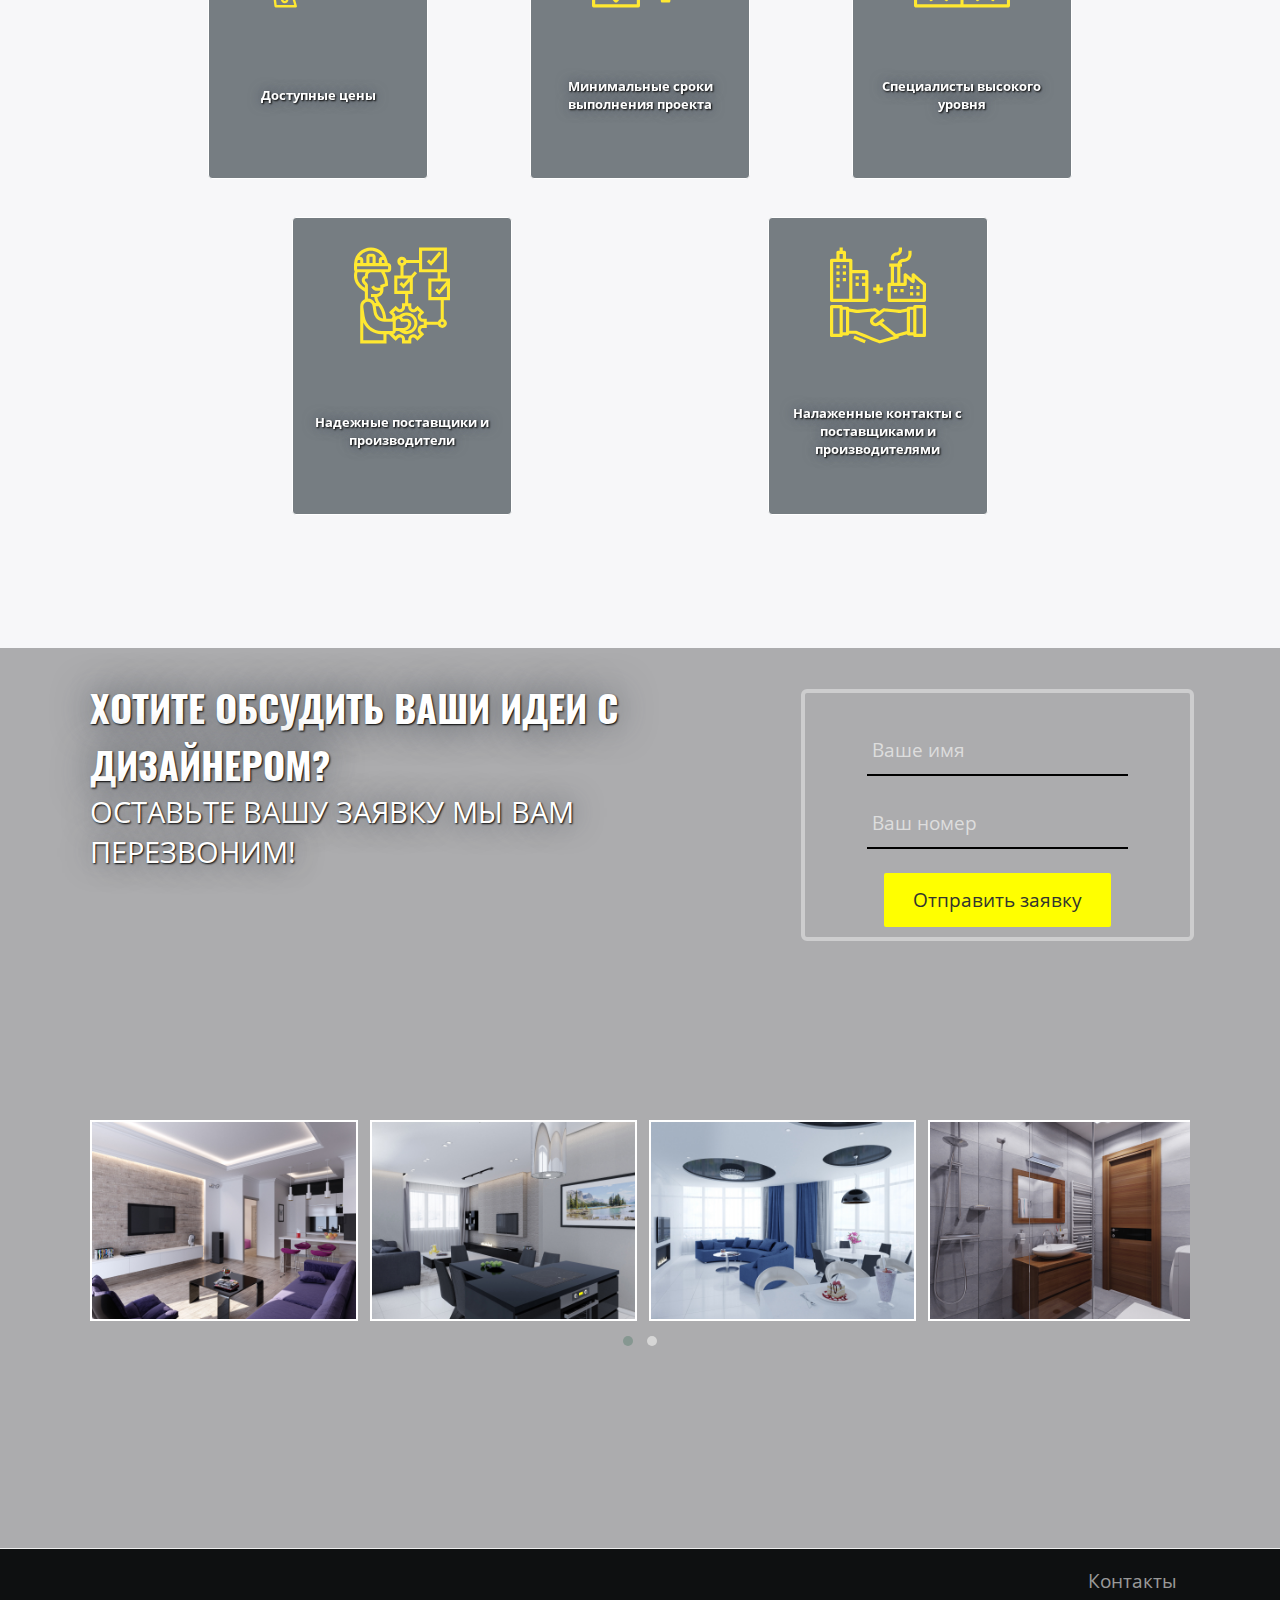
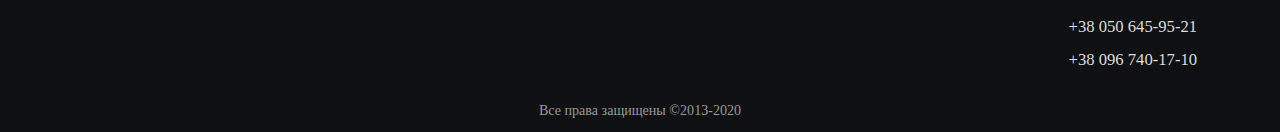
==== commit 639edf2a: "Update index.html" ====
--- a/index.html
+++ b/index.html
@@ -30,7 +30,7 @@
                 <a href="viber://chat?number=0506459521">&emsp;<img src="img/iconViber.svg"></a>
               </div>
               <div class="phoneColor">
-                <a href="tel:+38(050)645-95-21">+38 050 645-95-21</a><br>
+                <a href="tel:+38(050)645-95-21">+38 050 645-95-21</a>
                 <a class="phoneSecond" href="tel:+38(096)740-17-10">+38 096 740-17-10</a>
               </div>
             </div>
@@ -46,8 +46,8 @@
                         		<li><a href="#">Компьютерные столы</a></li>
                         		<li><a href="#">Торговое оборудование</a></li>
                     		</ul>
-                    </li><!---furniture--->
-                    <li class="repairs"><a href="#" class="btn btn-4"><span>Ремонт</span></a>
+                    </li><!-- furniture -->
+                     <li class="repairs"><a href="#" class="btn btn-4"><span>Ремонт</span></a>
                     		<ul class="sub3">
                         		<li><a href="#">Ремонт квартир</a></li> 
                             <li><a href="#">Ремонт офисов</a></li> 
@@ -57,7 +57,7 @@
                     		</ul>
                 		</li>
                 </ul>
-              </li>
+              </li> 
                   <li><a href="projects.index.html" class="btn btn-2">Проекты</a></li>
       			      <li><a href="#" class="btn btn-2">Контакты</a></li>
       			      <li><a href="#" class="btn btn-2">О нас</a></li>
@@ -79,6 +79,7 @@
         <nav class="pushy pushy-left" data-focus="#first-link">
             <div class="pushy-content">
                 <ul>
+                  <li class="pushy-link"><a href="/">Главная</a></li>
                     <li class="pushy-submenu">
                         <button id="first-link">Услуги</button>
                         <ul>
@@ -141,7 +142,7 @@
                   </div><!-- .col-sm-4 -->
               </div><!-- contentss2 -->
           </div><!-- popup2 -->
-        </div><!--- popup4 --->
+        </div><!-- popup4 -->
 
 
   
@@ -165,9 +166,11 @@
 
           <div class="swiper-slide"><img src="img/DesignFlats/apartment/01.jpg" alt="img"></div>
 
+          <div class="swiper-slide"><img src="img/DesignFlats/livingRoom-kitchen-diningRoom/02.jpg" alt="img"></div>
+
           <div class="swiper-slide"><img src="img/DesignFlats/bedroom/01.jpg" alt="img"></div>
 
-          <div class="swiper-slide"><img src="img/DesignFlats/livingRoom-kitchen-diningRoom/02.jpg" alt="img"></div>
+          
 
         </div>
         <!-- Add Scrollbar -->
@@ -453,8 +456,8 @@
 
     </div><!-- .container -->
 
- </div><!---- wraper ---->
-</div>
+ </div> <!-- your content -->
+</div><!---- wraper ---->
 
 
 
--- a/css/index.style.css
+++ b/css/index.style.css
@@ -148,6 +148,7 @@
 }
 .phoneColor{
 	display: block;
+	word-wrap:normal; 
 	position: relative;
 	padding:2%;
 	border-bottom-left-radius: 10px;
